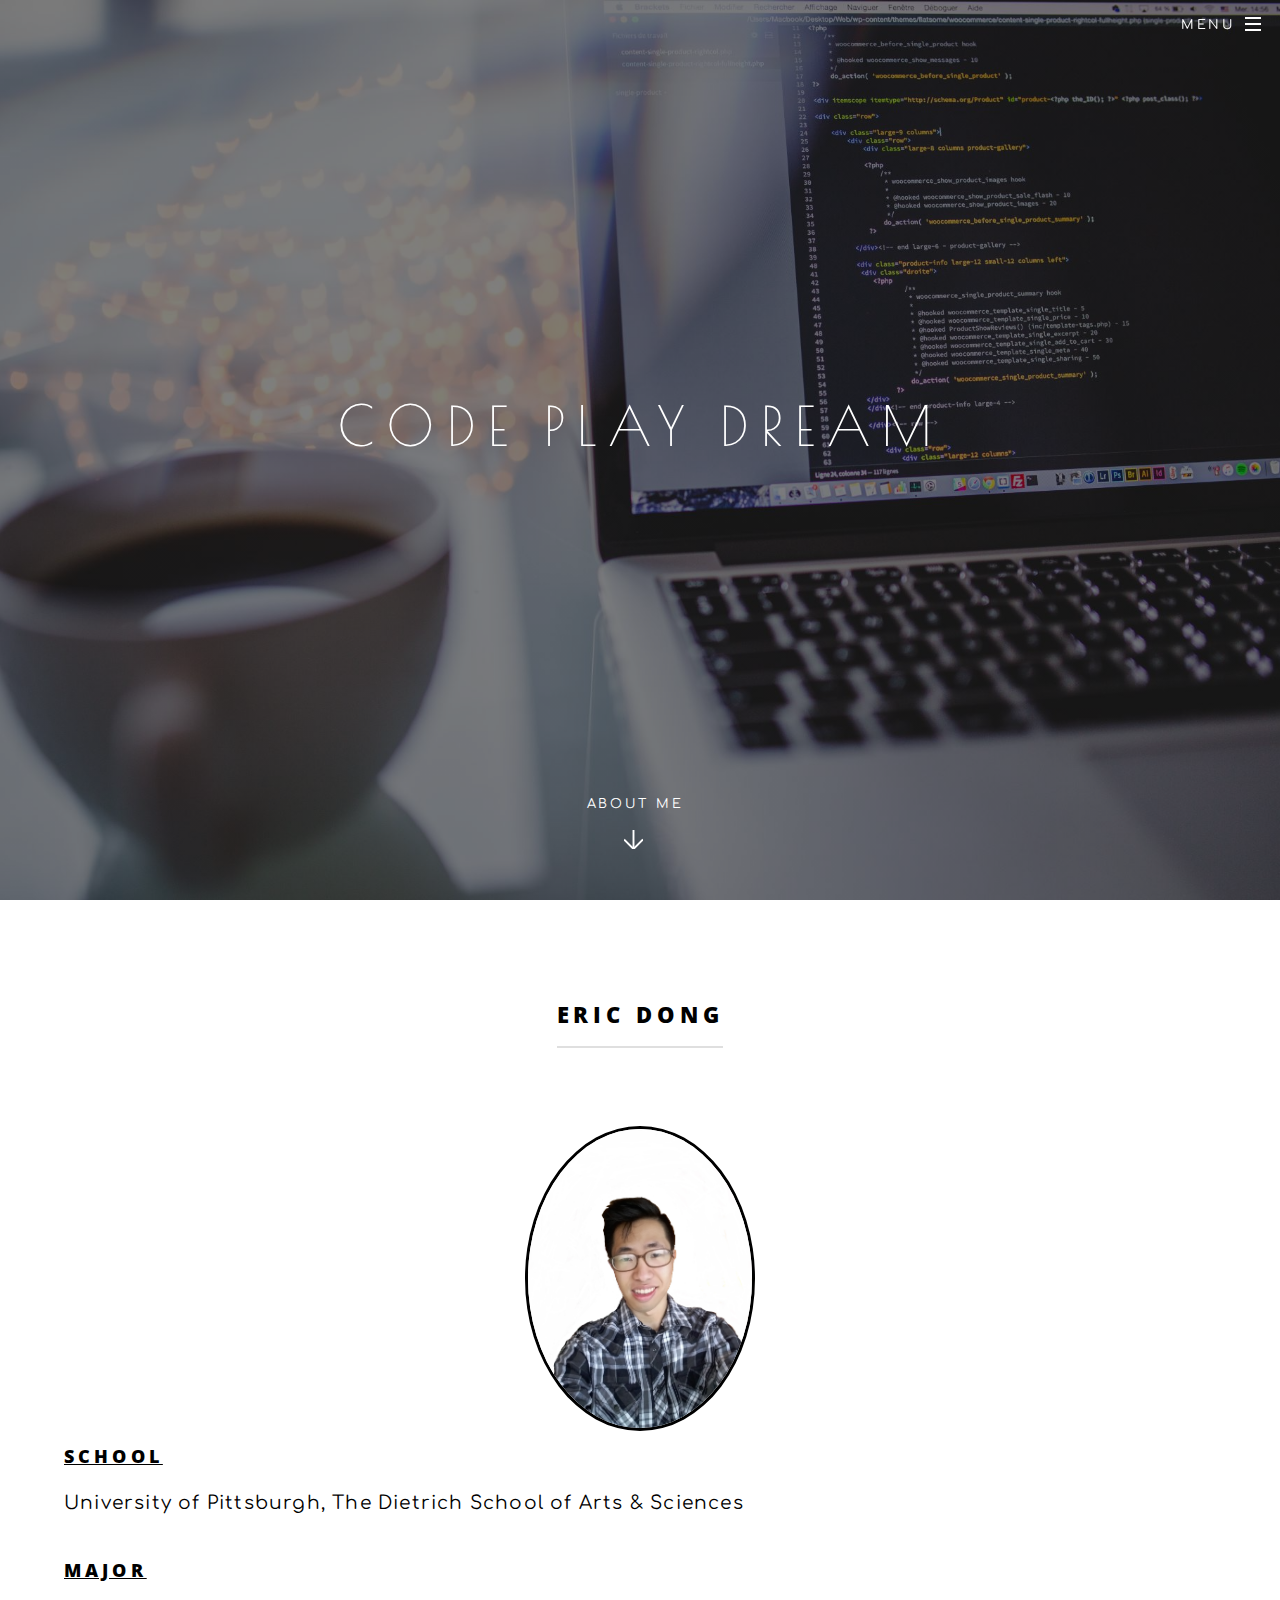
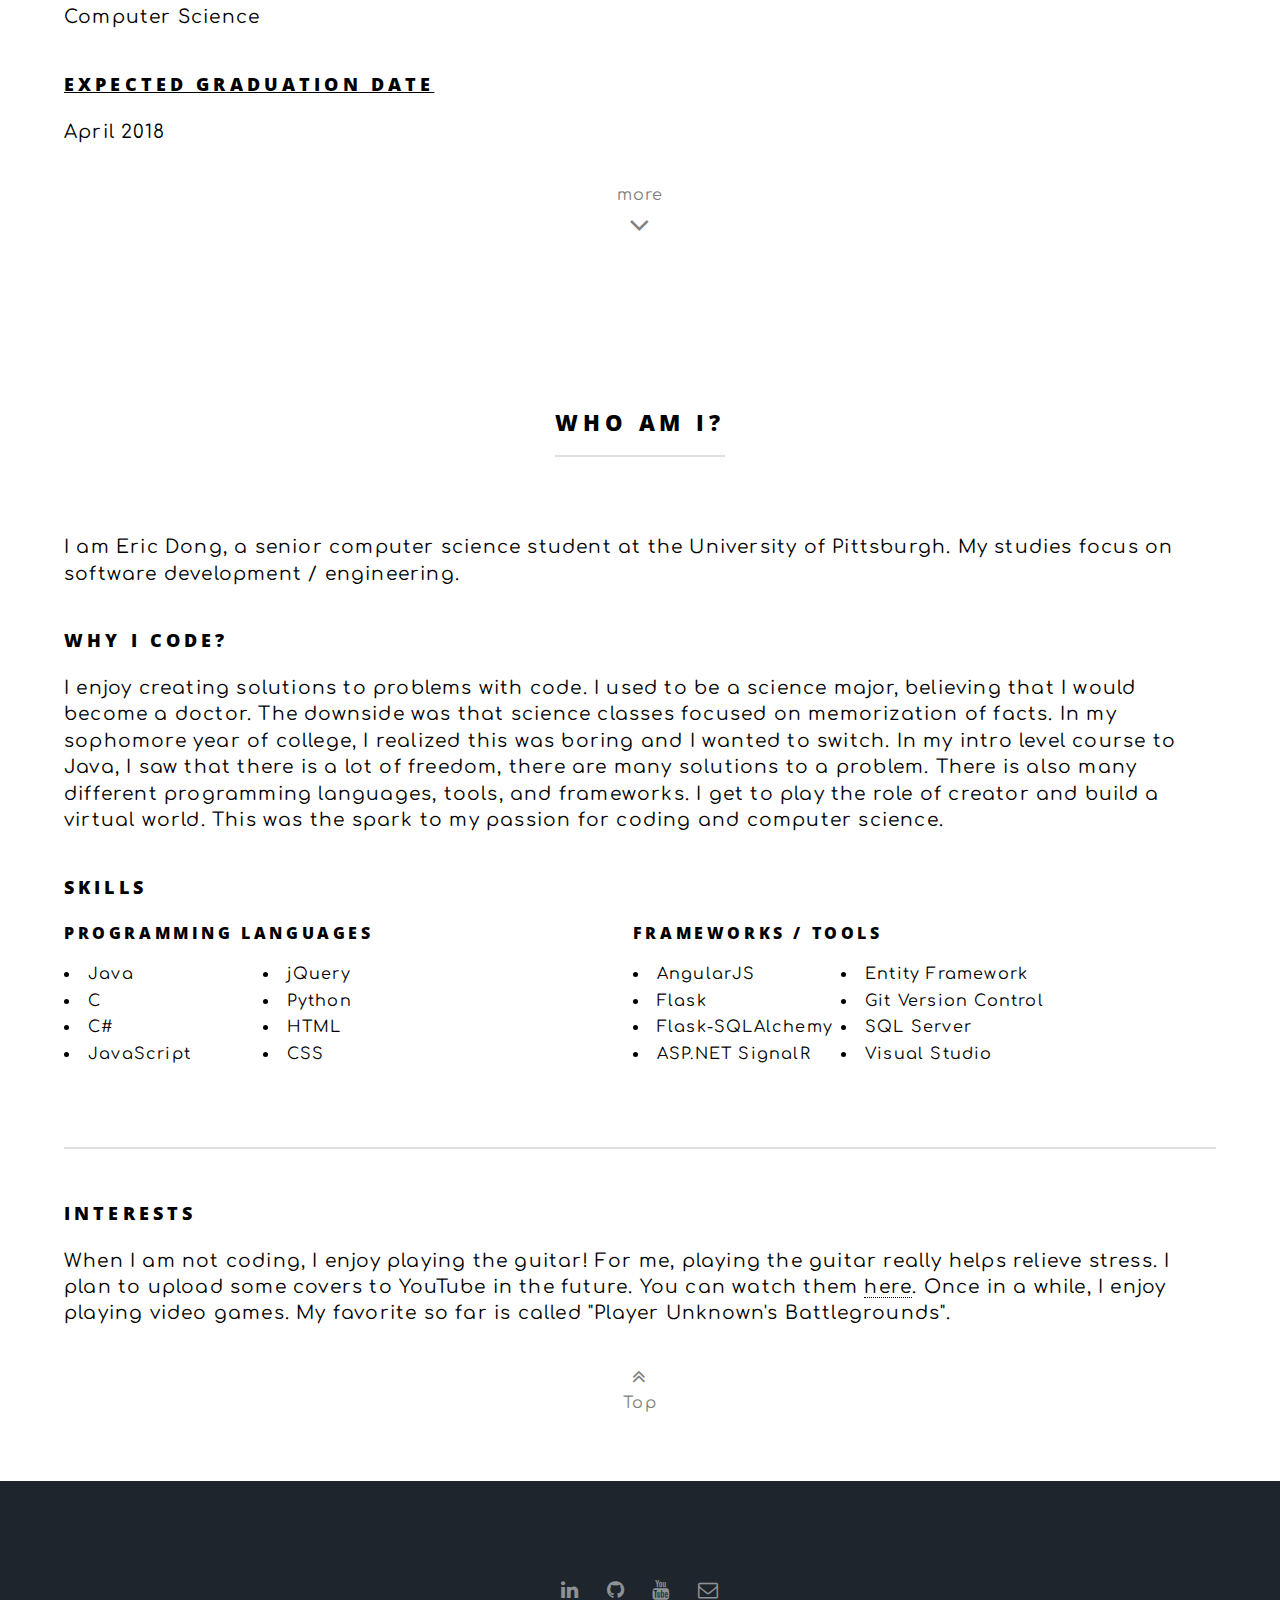
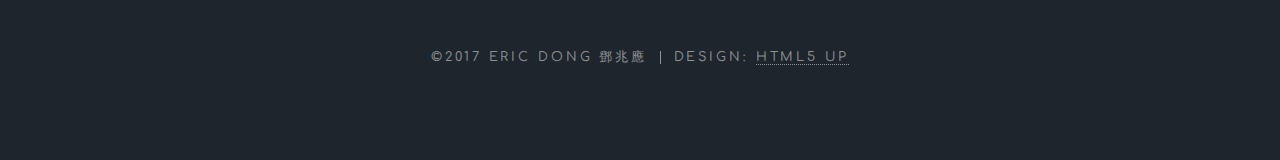
==== index.html @ 24726874 "added custom domain, added somem ore detail in projects/homepage" ====
﻿<!DOCTYPE HTML>
<!--
	Spectral by HTML5 UP
	html5up.net | @ajlkn
	Free for personal and commercial use under the CCA 3.0 license (html5up.net/license)
-->
<html>
	<head>
		<title>ERIC DONG | Website</title>
		<meta charset="utf-8" />
		<meta name="viewport" content="width=device-width, initial-scale=1" />
		<!--[if lte IE 8]><script src="assets/js/ie/html5shiv.js"></script><![endif]-->
		<link rel="stylesheet" href="assets/css/main.css" />
		<link href="https://fonts.googleapis.com/css?family=Montserrat" rel="stylesheet">
		<link href="https://fonts.googleapis.com/css?family=Poiret+One" rel="stylesheet">
		<link href="https://fonts.googleapis.com/css?family=Comfortaa" rel="stylesheet">
		<!--[if lte IE 8]><link rel="stylesheet" href="assets/css/ie8.css" /><![endif]-->
		<!--[if lte IE 9]><link rel="stylesheet" href="assets/css/ie9.css" /><![endif]-->
	</head>
	<body class="landing">

		<!-- Page Wrapper -->
			<div id="page-wrapper">

				<!-- Header -->
				  <!-- removed id="header" from header tag -->

					<header id="header" class="alt">
						<h1><a href="index.html">Code  Play  Dream</a></h1>
						<nav id="nav">

							<ul>
								<li class="special">
									<a href="#menu" class="menuToggle"><span>Menu</span></a>
									<div id="menu">
										<h2>Menu</h2>
										<ul>
											<li><a class="menu-nav" href="index.html">Home</a></li>
											<li><a href="experience.html">Experiences</a></li>
                      <li><a href="projects.html">Projects</a></li>
                      <li><a href="lifecs.html">Undergrad CS Life</a></li>
                      <li><a href="guitar.html">Guitar</a></li>
										</ul>
									</div>
								</li>
							</ul>
						</nav>
					</header>

				<!-- Banner -->

					<section id="banner" class="snow">

						<div class="inner">
							<!--<h2 id="title_web">Eric Dong</h2> -->
							<h2 id="tagline">Code  Play  Dream</h2>
							<!--<ul class="actions">
								<li><a href="#" class="button special">Activate</a></li>
							</ul> -->
						</div>

						<a href="#summary" class="more scrolly">About Me</a>
					</section>

					<section class="wrapper style1 special">
						<div class="inner">

							<header id="summary" class="major">
								<h2>Eric Dong</h2>
							</header>
							<img id="me" src="images/me.jpg"/>
							<div class="content">
								<h3><u>School</u></h3>
								<p>University of Pittsburgh, The Dietrich School of Arts & Sciences
								<h3><u>Major</u></h3>
									<p>Computer Science</p>
								<h3><u>Expected Graduation Date</u></h3>
								  <p>April 2018</p>
							</div>
							<!--<ul class="icons major">
								<li><span class="icon fa-diamond major style1"><span class="label">Lorem</span></span></li>
								<li><span class="icon fa-heart-o major style2"><span class="label">Ipsum</span></span></li>
								<li><span class="icon fa-code major style3"><span class="label">Dolor</span></span></li>
							</ul>-->
						</div>
							<a href="#main" class="more-info more scrolly">
								more
								<br/>
								<i class="icon fa fa-angle-down fa-2x"></i>
							</a>
					</section>
				<!-- One -->
					<section class="wrapper style1 special">
						<div class="inner">
							<header id="main" class="major">
								<h2>Who am I?</h2>
							</header>
							<div class="content">


								<p>
									I am Eric Dong, a senior computer science student at the University of Pittsburgh. My studies focus on software development / engineering.
								</p>
								<h3>Why I Code?</h3>
								<p>
									I enjoy creating solutions to problems with code. I used to be a science major, believing that I would become a doctor.
									The downside was that science classes focused on memorization of facts. In my sophomore year of college, I realized this was boring
									and I wanted to switch. In my intro level course to Java, I saw that there is a lot of freedom, there are many solutions to a problem.
									There is also many different programming languages, tools, and frameworks.
									I get to play the role of creator and build a virtual world. This was the spark to my passion for coding and computer science.
								</p>
								<h3>Skills</h3>
								<!--<p>Java, C, C#, JavaScript jQuery, AngularJS, Python, Flask, SQLAlchemy, HTML, CSS, ASP.NET SignalR, Git</p> -->
								<div class="row">
								<div class="list">
									<h4>Programming Languages</h4>
									<ul>
										<div class="row">
											<div class="list">
												<li>Java</li>
												<li>C</li>
												<li>C#</li>
												<li>JavaScript</li>
											</div>
											<div>
												<li>jQuery</li>
												<li>Python</li>
												<li>HTML</li>
												<li>CSS</li>
											</div>
										</div>
									</ul>
								</div>
								<div>
									<h4>Frameworks / Tools</h4>
									<ul>
										<div class="row">
											<div>
												<li>AngularJS</li>
												<li>Flask</li>
												<li>Flask-SQLAlchemy</li>
												<li>ASP.NET SignalR</li>
											</div>
											<div>
												<li>Entity Framework</li>
												<li>Git Version Control</li>
												<li>SQL Server</li>
												<li>Visual Studio</li>
											</div>
									</div>
									</ul>
								</div>
							</div>
								<hr/>
								<h3>Interests</h3>
								<p>
									When I am not coding, I enjoy playing the guitar! For me, playing the guitar really helps relieve stress.
									I plan to upload some covers to YouTube in the future. You can watch them <a href="https://www.youtube.com/channel/UCM5sudbcHjD6n9ZbFv7H2qw" target="_blank">here</a>.
									Once in a while, I enjoy playing video games. My favorite so far is called "Player Unknown's Battlegrounds".
								</p>
						</div>
							<!--<ul class="icons major">
								<li><span class="icon fa-diamond major style1"><span class="label">Lorem</span></span></li>
								<li><span class="icon fa-heart-o major style2"><span class="label">Ipsum</span></span></li>
								<li><span class="icon fa-code major style3"><span class="label">Dolor</span></span></li>
							</ul>-->
						</div>
						<a href="#banner" class="more-info more scrolly">
						<i class="fa fa-angle-double-up fa-lg"></i></br>
						Top
						</a>

					</section>

				<!-- Two -->
					<!-- <section id="two" class="wrapper alt style2">
						<section class="spotlight">
							<div class="image"><img src="images/pic01.jpg" alt="" /></div><div class="content">
								<h2>Magna primis lobortis<br />
								sed ullamcorper</h2>
								<p>Aliquam ut ex ut augue consectetur interdum. Donec hendrerit imperdiet. Mauris eleifend fringilla nullam aenean mi ligula.</p>
							</div>
						</section>
						<section class="spotlight">
							<div class="image"><img src="images/pic02.jpg" alt="" /></div><div class="content">
								<h2>Tortor dolore feugiat<br />
								elementum magna</h2>
								<p>Aliquam ut ex ut augue consectetur interdum. Donec hendrerit imperdiet. Mauris eleifend fringilla nullam aenean mi ligula.</p>
							</div>
						</section>
						<section class="spotlight">
							<div class="image"><img src="images/pic03.jpg" alt="" /></div><div class="content">
								<h2>Augue eleifend aliquet<br />
								sed condimentum</h2>
								<p>Aliquam ut ex ut augue consectetur interdum. Donec hendrerit imperdiet. Mauris eleifend fringilla nullam aenean mi ligula.</p>
							</div>
						</section>
					</section>

				<!-- Three -->
					<!--<section id="three" class="wrapper style3 special">
						<div class="inner">
							<header class="major">
								<h2>Accumsan mus tortor nunc aliquet</h2>
								<p>Aliquam ut ex ut augue consectetur interdum. Donec amet imperdiet eleifend<br />
								fringilla tincidunt. Nullam dui leo Aenean mi ligula, rhoncus ullamcorper.</p>
							</header>
							<ul class="features">
								<li class="icon fa-paper-plane-o">
									<h3>Arcu accumsan</h3>
									<p>Augue consectetur sed interdum imperdiet et ipsum. Mauris lorem tincidunt nullam amet leo Aenean ligula consequat consequat.</p>
								</li>
								<li class="icon fa-laptop">
									<h3>Ac Augue Eget</h3>
									<p>Augue consectetur sed interdum imperdiet et ipsum. Mauris lorem tincidunt nullam amet leo Aenean ligula consequat consequat.</p>
								</li>
								<li class="icon fa-code">
									<h3>Mus Scelerisque</h3>
									<p>Augue consectetur sed interdum imperdiet et ipsum. Mauris lorem tincidunt nullam amet leo Aenean ligula consequat consequat.</p>
								</li>
								<li class="icon fa-headphones">
									<h3>Mauris Imperdiet</h3>
									<p>Augue consectetur sed interdum imperdiet et ipsum. Mauris lorem tincidunt nullam amet leo Aenean ligula consequat consequat.</p>
								</li>
								<li class="icon fa-heart-o">
									<h3>Aenean Primis</h3>
									<p>Augue consectetur sed interdum imperdiet et ipsum. Mauris lorem tincidunt nullam amet leo Aenean ligula consequat consequat.</p>
								</li>
								<li class="icon fa-flag-o">
									<h3>Tortor Ut</h3>
									<p>Augue consectetur sed interdum imperdiet et ipsum. Mauris lorem tincidunt nullam amet leo Aenean ligula consequat consequat.</p>
								</li>
							</ul>
						</div>
					</section> -->

				<!-- CTA -->
					<!--<section id="cta" class="wrapper style4">
						<div class="inner">
							<header>
								<h2>Arcue ut vel commodo</h2>
								<p>Aliquam ut ex ut augue consectetur interdum endrerit imperdiet amet eleifend fringilla.</p>
							</header>
							<ul class="actions vertical">
								<li><a href="#" class="button fit special">Activate</a></li>
								<li><a href="#" class="button fit">Learn More</a></li>
							</ul>
						</div>
					</section>-->

				<!-- Footer -->
					<footer id="footer">
						<ul class="icons">
							<li><a href="https://www.linkedin.com/in/eric-dong/" class="icon fa-linkedin" target="_blank"><span class="label">LinkedIn</span></a></li>
							<li><a href="https://github.com/e-dong" class="icon fa-github" target="_blank"><span class="label">Github</span></a></li>
							<!--<li><a href="#" class="icon fa-instagram"><span class="label">Instagram</span></a></li> -->
							<li><a href="https://www.youtube.com/channel/UCM5sudbcHjD6n9ZbFv7H2qw" class="icon fa-youtube" target="_blank"><span class="label">YouTube</span></a></li>
							<li><a href="mailto:esd15@pitt.edu" class="icon fa-envelope-o" target="_top"><span class="label">Email</span></a></li>
						</ul>
						<ul class="copyright">
							<li>&copy;2017 Eric Dong 鄧兆應</li><li>Design: <a href="http://html5up.net">HTML5 UP</a></li>
						</ul>
					</footer>

			</div>

		<!-- Scripts -->
			<script src="assets/js/jquery.min.js"></script>
			<script src="assets/js/jquery.scrollex.min.js"></script>
			<script src="assets/js/jquery.scrolly.min.js"></script>
			<script src="assets/js/skel.min.js"></script>
			<script src="assets/js/util.js"></script>
			<!--[if lte IE 8]><script src="assets/js/ie/respond.min.js"></script><![endif]-->
			<script src="assets/js/main.js"></script>

	</body>
</html>
---- assets/css/main.css ----
@import url(font-awesome.min.css);
@import url("https://fonts.googleapis.com/css?family=Open+Sans:400,400italic,600,600italic,800,800italic");

/*
	Spectral by HTML5 UP
	html5up.net | @ajlkn
	Free for personal and commercial use under the CCA 3.0 license (html5up.net/license)
*/
@media (min-width: 1000px ) {
	.snow{
   	background-image:
            	url('https://dl6rt3mwcjzxg.cloudfront.net/assets/snow/snow-medium-0b8a5e0732315b68e1f54185be7a1ad9.png'),
            	url('https://dl6rt3mwcjzxg.cloudfront.net/assets/snow/snow-small-1ecd03b1fce08c24e064ff8c0a72c519.png'),
            	url('https://dl6rt3mwcjzxg.cloudfront.net/assets/snow/snow-small-1ecd03b1fce08c24e064ff8c0a72c519.png') !important;
   			width: 100%;
   	z-index:1;
   	animation: snow 20s linear infinite !important;
	}
	@keyframes snow {
    	from {background-position: 0px 0px, 0px 0px, 0px 0px;}
    	to {background-position: 500px 1000px, 200px 400px, -100px 300px;}
	}
}
.logo {
	text-align: center;
	margin: 2% 0 2% 0;
}
.list {
	margin-right: 20% !important;
}
.nav_scroll {
	margin-top: 1%;
	text-align:center;
}
#home {
	padding-right: 5% !important;
	margin-right: 5% !important;
}
#me {
	width: 20%;
	border-width: 3px;
	border-radius: 50%;
	border-style: solid;

}
/* Reset */

	html, body, div, span, applet, object, iframe, h1, h2, h3, h4, h5, h6, p, blockquote, pre, a, abbr, acronym, address, big, cite, code, del, dfn, em, img, ins, kbd, q, s, samp, small, strike, strong, sub, sup, tt, var, b, u, i, center, dl, dt, dd, ol, ul, li, fieldset, form, label, legend, table, caption, tbody, tfoot, thead, tr, th, td, article, aside, canvas, details, embed, figure, figcaption, footer, header, hgroup, menu, nav, output, ruby, section, summary, time, mark, audio, video {
		margin: 0;
		padding: 0;
		border: 0;
		font-size: 100%;
		font: inherit;
		vertical-align: baseline;
	}

	article, aside, details, figcaption, figure, footer, header, hgroup, menu, nav, section {
		display: block;
	}

	body {
		line-height: 1;
	}

	ol, ul {
		list-style: none;
	}

	blockquote, q {
		quotes: none;
	}

	blockquote:before, blockquote:after, q:before, q:after {
		content: '';
		content: none;
	}

	table {
		border-collapse: collapse;
		border-spacing: 0;
	}

	body {
		-webkit-text-size-adjust: none;
	}

	.content p, h3, h4, li {

		text-align: left;
	}

	.more-info {
		color:grey;
		border-style: none;

	}
	.more-info:hover{
		color: black;
	}


/* Box Model */

	*, *:before, *:after {
		-moz-box-sizing: border-box;
		-webkit-box-sizing: border-box;
		box-sizing: border-box;
	}

/* Grid */

	.row {
		border-bottom: solid 1px transparent;
		-moz-box-sizing: border-box;
		-webkit-box-sizing: border-box;
		box-sizing: border-box;
	}

	.row > * {
		float: left;
		-moz-box-sizing: border-box;
		-webkit-box-sizing: border-box;
		box-sizing: border-box;
	}

	.row:after, .row:before {
		content: '';
		display: block;
		clear: both;
		height: 0;
	}

	.row.uniform > * > :first-child {
		margin-top: 0;
	}

	.row.uniform > * > :last-child {
		margin-bottom: 0;
	}

	.row.\30 \25 > * {
		padding: 0 0 0 0em;
	}

	.row.\30 \25 {
		margin: 0 0 -1px 0em;
	}

	.row.uniform.\30 \25 > * {
		padding: 0em 0 0 0em;
	}

	.row.uniform.\30 \25 {
		margin: 0em 0 -1px 0em;
	}

	.row > * {
		padding: 0 0 0 1.5em;
	}

	.row {
		margin: 0 0 -1px -1.5em;
	}

	.row.uniform > * {
		padding: 1.5em 0 0 1.5em;
	}

	.row.uniform {
		margin: -1.5em 0 -1px -1.5em;
	}

	.row.\32 00\25 > * {
		padding: 0 0 0 3em;
	}

	.row.\32 00\25 {
		margin: 0 0 -1px -3em;
	}

	.row.uniform.\32 00\25 > * {
		padding: 3em 0 0 3em;
	}

	.row.uniform.\32 00\25 {
		margin: -3em 0 -1px -3em;
	}

	.row.\31 50\25 > * {
		padding: 0 0 0 2.25em;
	}

	.row.\31 50\25 {
		margin: 0 0 -1px -2.25em;
	}

	.row.uniform.\31 50\25 > * {
		padding: 2.25em 0 0 2.25em;
	}

	.row.uniform.\31 50\25 {
		margin: -2.25em 0 -1px -2.25em;
	}

	.row.\35 0\25 > * {
		padding: 0 0 0 0.75em;
	}

	.row.\35 0\25 {
		margin: 0 0 -1px -0.75em;
	}

	.row.uniform.\35 0\25 > * {
		padding: 0.75em 0 0 0.75em;
	}

	.row.uniform.\35 0\25 {
		margin: -0.75em 0 -1px -0.75em;
	}

	.row.\32 5\25 > * {
		padding: 0 0 0 0.375em;
	}

	.row.\32 5\25 {
		margin: 0 0 -1px -0.375em;
	}

	.row.uniform.\32 5\25 > * {
		padding: 0.375em 0 0 0.375em;
	}

	.row.uniform.\32 5\25 {
		margin: -0.375em 0 -1px -0.375em;
	}

	.\31 2u, .\31 2u\24 {
		width: 100%;
		clear: none;
		margin-left: 0;
	}

	.\31 1u, .\31 1u\24 {
		width: 91.6666666667%;
		clear: none;
		margin-left: 0;
	}

	.\31 0u, .\31 0u\24 {
		width: 83.3333333333%;
		clear: none;
		margin-left: 0;
	}

	.\39 u, .\39 u\24 {
		width: 75%;
		clear: none;
		margin-left: 0;
	}

	.\38 u, .\38 u\24 {
		width: 66.6666666667%;
		clear: none;
		margin-left: 0;
	}

	.\37 u, .\37 u\24 {
		width: 58.3333333333%;
		clear: none;
		margin-left: 0;
	}

	.\36 u, .\36 u\24 {
		width: 50%;
		clear: none;
		margin-left: 0;
	}

	.\35 u, .\35 u\24 {
		width: 41.6666666667%;
		clear: none;
		margin-left: 0;
	}

	.\34 u, .\34 u\24 {
		width: 33.3333333333%;
		clear: none;
		margin-left: 0;
	}

	.\33 u, .\33 u\24 {
		width: 25%;
		clear: none;
		margin-left: 0;
	}

	.\32 u, .\32 u\24 {
		width: 16.6666666667%;
		clear: none;
		margin-left: 0;
	}

	.\31 u, .\31 u\24 {
		width: 8.3333333333%;
		clear: none;
		margin-left: 0;
	}

	.\31 2u\24 + *,
	.\31 1u\24 + *,
	.\31 0u\24 + *,
	.\39 u\24 + *,
	.\38 u\24 + *,
	.\37 u\24 + *,
	.\36 u\24 + *,
	.\35 u\24 + *,
	.\34 u\24 + *,
	.\33 u\24 + *,
	.\32 u\24 + *,
	.\31 u\24 + * {
		clear: left;
	}

	.\-11u {
		margin-left: 91.66667%;
	}

	.\-10u {
		margin-left: 83.33333%;
	}

	.\-9u {
		margin-left: 75%;
	}

	.\-8u {
		margin-left: 66.66667%;
	}

	.\-7u {
		margin-left: 58.33333%;
	}

	.\-6u {
		margin-left: 50%;
	}

	.\-5u {
		margin-left: 41.66667%;
	}

	.\-4u {
		margin-left: 33.33333%;
	}

	.\-3u {
		margin-left: 25%;
	}

	.\-2u {
		margin-left: 16.66667%;
	}

	.\-1u {
		margin-left: 8.33333%;
	}

	@media screen and (max-width: 1680px) {

		.row > * {
			padding: 0 0 0 1.5em;
		}

		.row {
			margin: 0 0 -1px -1.5em;
		}

		.row.uniform > * {
			padding: 1.5em 0 0 1.5em;
		}

		.row.uniform {
			margin: -1.5em 0 -1px -1.5em;
		}

		.row.\32 00\25 > * {
			padding: 0 0 0 3em;
		}

		.row.\32 00\25 {
			margin: 0 0 -1px -3em;
		}

		.row.uniform.\32 00\25 > * {
			padding: 3em 0 0 3em;
		}

		.row.uniform.\32 00\25 {
			margin: -3em 0 -1px -3em;
		}

		.row.\31 50\25 > * {
			padding: 0 0 0 2.25em;
		}

		.row.\31 50\25 {
			margin: 0 0 -1px -2.25em;
		}

		.row.uniform.\31 50\25 > * {
			padding: 2.25em 0 0 2.25em;
		}

		.row.uniform.\31 50\25 {
			margin: -2.25em 0 -1px -2.25em;
		}

		.row.\35 0\25 > * {
			padding: 0 0 0 0.75em;
		}

		.row.\35 0\25 {
			margin: 0 0 -1px -0.75em;
		}

		.row.uniform.\35 0\25 > * {
			padding: 0.75em 0 0 0.75em;
		}

		.row.uniform.\35 0\25 {
			margin: -0.75em 0 -1px -0.75em;
		}

		.row.\32 5\25 > * {
			padding: 0 0 0 0.375em;
		}

		.row.\32 5\25 {
			margin: 0 0 -1px -0.375em;
		}

		.row.uniform.\32 5\25 > * {
			padding: 0.375em 0 0 0.375em;
		}

		.row.uniform.\32 5\25 {
			margin: -0.375em 0 -1px -0.375em;
		}

		.\31 2u\28xlarge\29, .\31 2u\24\28xlarge\29 {
			width: 100%;
			clear: none;
			margin-left: 0;
		}

		.\31 1u\28xlarge\29, .\31 1u\24\28xlarge\29 {
			width: 91.6666666667%;
			clear: none;
			margin-left: 0;
		}

		.\31 0u\28xlarge\29, .\31 0u\24\28xlarge\29 {
			width: 83.3333333333%;
			clear: none;
			margin-left: 0;
		}

		.\39 u\28xlarge\29, .\39 u\24\28xlarge\29 {
			width: 75%;
			clear: none;
			margin-left: 0;
		}

		.\38 u\28xlarge\29, .\38 u\24\28xlarge\29 {
			width: 66.6666666667%;
			clear: none;
			margin-left: 0;
		}

		.\37 u\28xlarge\29, .\37 u\24\28xlarge\29 {
			width: 58.3333333333%;
			clear: none;
			margin-left: 0;
		}

		.\36 u\28xlarge\29, .\36 u\24\28xlarge\29 {
			width: 50%;
			clear: none;
			margin-left: 0;
		}

		.\35 u\28xlarge\29, .\35 u\24\28xlarge\29 {
			width: 41.6666666667%;
			clear: none;
			margin-left: 0;
		}

		.\34 u\28xlarge\29, .\34 u\24\28xlarge\29 {
			width: 33.3333333333%;
			clear: none;
			margin-left: 0;
		}

		.\33 u\28xlarge\29, .\33 u\24\28xlarge\29 {
			width: 25%;
			clear: none;
			margin-left: 0;
		}

		.\32 u\28xlarge\29, .\32 u\24\28xlarge\29 {
			width: 16.6666666667%;
			clear: none;
			margin-left: 0;
		}

		.\31 u\28xlarge\29, .\31 u\24\28xlarge\29 {
			width: 8.3333333333%;
			clear: none;
			margin-left: 0;
		}

		.\31 2u\24\28xlarge\29 + *,
		.\31 1u\24\28xlarge\29 + *,
		.\31 0u\24\28xlarge\29 + *,
		.\39 u\24\28xlarge\29 + *,
		.\38 u\24\28xlarge\29 + *,
		.\37 u\24\28xlarge\29 + *,
		.\36 u\24\28xlarge\29 + *,
		.\35 u\24\28xlarge\29 + *,
		.\34 u\24\28xlarge\29 + *,
		.\33 u\24\28xlarge\29 + *,
		.\32 u\24\28xlarge\29 + *,
		.\31 u\24\28xlarge\29 + * {
			clear: left;
		}

		.\-11u\28xlarge\29 {
			margin-left: 91.66667%;
		}

		.\-10u\28xlarge\29 {
			margin-left: 83.33333%;
		}

		.\-9u\28xlarge\29 {
			margin-left: 75%;
		}

		.\-8u\28xlarge\29 {
			margin-left: 66.66667%;
		}

		.\-7u\28xlarge\29 {
			margin-left: 58.33333%;
		}

		.\-6u\28xlarge\29 {
			margin-left: 50%;
		}

		.\-5u\28xlarge\29 {
			margin-left: 41.66667%;
		}

		.\-4u\28xlarge\29 {
			margin-left: 33.33333%;
		}

		.\-3u\28xlarge\29 {
			margin-left: 25%;
		}

		.\-2u\28xlarge\29 {
			margin-left: 16.66667%;
		}

		.\-1u\28xlarge\29 {
			margin-left: 8.33333%;
		}

	}

	@media screen and (max-width: 1280px) {

		.row > * {
			padding: 0 0 0 1.5em;
		}

		.row {
			margin: 0 0 -1px -1.5em;
		}

		.row.uniform > * {
			padding: 1.5em 0 0 1.5em;
		}

		.row.uniform {
			margin: -1.5em 0 -1px -1.5em;
		}

		.row.\32 00\25 > * {
			padding: 0 0 0 3em;
		}

		.row.\32 00\25 {
			margin: 0 0 -1px -3em;
		}

		.row.uniform.\32 00\25 > * {
			padding: 3em 0 0 3em;
		}

		.row.uniform.\32 00\25 {
			margin: -3em 0 -1px -3em;
		}

		.row.\31 50\25 > * {
			padding: 0 0 0 2.25em;
		}

		.row.\31 50\25 {
			margin: 0 0 -1px -2.25em;
		}

		.row.uniform.\31 50\25 > * {
			padding: 2.25em 0 0 2.25em;
		}

		.row.uniform.\31 50\25 {
			margin: -2.25em 0 -1px -2.25em;
		}

		.row.\35 0\25 > * {
			padding: 0 0 0 0.75em;
		}

		.row.\35 0\25 {
			margin: 0 0 -1px -0.75em;
		}

		.row.uniform.\35 0\25 > * {
			padding: 0.75em 0 0 0.75em;
		}

		.row.uniform.\35 0\25 {
			margin: -0.75em 0 -1px -0.75em;
		}

		.row.\32 5\25 > * {
			padding: 0 0 0 0.375em;
		}

		.row.\32 5\25 {
			margin: 0 0 -1px -0.375em;
		}

		.row.uniform.\32 5\25 > * {
			padding: 0.375em 0 0 0.375em;
		}

		.row.uniform.\32 5\25 {
			margin: -0.375em 0 -1px -0.375em;
		}

		.\31 2u\28large\29, .\31 2u\24\28large\29 {
			width: 100%;
			clear: none;
			margin-left: 0;
		}

		.\31 1u\28large\29, .\31 1u\24\28large\29 {
			width: 91.6666666667%;
			clear: none;
			margin-left: 0;
		}

		.\31 0u\28large\29, .\31 0u\24\28large\29 {
			width: 83.3333333333%;
			clear: none;
			margin-left: 0;
		}

		.\39 u\28large\29, .\39 u\24\28large\29 {
			width: 75%;
			clear: none;
			margin-left: 0;
		}

		.\38 u\28large\29, .\38 u\24\28large\29 {
			width: 66.6666666667%;
			clear: none;
			margin-left: 0;
		}

		.\37 u\28large\29, .\37 u\24\28large\29 {
			width: 58.3333333333%;
			clear: none;
			margin-left: 0;
		}

		.\36 u\28large\29, .\36 u\24\28large\29 {
			width: 50%;
			clear: none;
			margin-left: 0;
		}

		.\35 u\28large\29, .\35 u\24\28large\29 {
			width: 41.6666666667%;
			clear: none;
			margin-left: 0;
		}

		.\34 u\28large\29, .\34 u\24\28large\29 {
			width: 33.3333333333%;
			clear: none;
			margin-left: 0;
		}

		.\33 u\28large\29, .\33 u\24\28large\29 {
			width: 25%;
			clear: none;
			margin-left: 0;
		}

		.\32 u\28large\29, .\32 u\24\28large\29 {
			width: 16.6666666667%;
			clear: none;
			margin-left: 0;
		}

		.\31 u\28large\29, .\31 u\24\28large\29 {
			width: 8.3333333333%;
			clear: none;
			margin-left: 0;
		}

		.\31 2u\24\28large\29 + *,
		.\31 1u\24\28large\29 + *,
		.\31 0u\24\28large\29 + *,
		.\39 u\24\28large\29 + *,
		.\38 u\24\28large\29 + *,
		.\37 u\24\28large\29 + *,
		.\36 u\24\28large\29 + *,
		.\35 u\24\28large\29 + *,
		.\34 u\24\28large\29 + *,
		.\33 u\24\28large\29 + *,
		.\32 u\24\28large\29 + *,
		.\31 u\24\28large\29 + * {
			clear: left;
		}

		.\-11u\28large\29 {
			margin-left: 91.66667%;
		}

		.\-10u\28large\29 {
			margin-left: 83.33333%;
		}

		.\-9u\28large\29 {
			margin-left: 75%;
		}

		.\-8u\28large\29 {
			margin-left: 66.66667%;
		}

		.\-7u\28large\29 {
			margin-left: 58.33333%;
		}

		.\-6u\28large\29 {
			margin-left: 50%;
		}

		.\-5u\28large\29 {
			margin-left: 41.66667%;
		}

		.\-4u\28large\29 {
			margin-left: 33.33333%;
		}

		.\-3u\28large\29 {
			margin-left: 25%;
		}

		.\-2u\28large\29 {
			margin-left: 16.66667%;
		}

		.\-1u\28large\29 {
			margin-left: 8.33333%;
		}

	}

	@media screen and (max-width: 980px) {

		.row > * {
			padding: 0 0 0 1.5em;
		}

		.row {
			margin: 0 0 -1px -1.5em;
		}

		.row.uniform > * {
			padding: 1.5em 0 0 1.5em;
		}

		.row.uniform {
			margin: -1.5em 0 -1px -1.5em;
		}

		.row.\32 00\25 > * {
			padding: 0 0 0 3em;
		}

		.row.\32 00\25 {
			margin: 0 0 -1px -3em;
		}

		.row.uniform.\32 00\25 > * {
			padding: 3em 0 0 3em;
		}

		.row.uniform.\32 00\25 {
			margin: -3em 0 -1px -3em;
		}

		.row.\31 50\25 > * {
			padding: 0 0 0 2.25em;
		}

		.row.\31 50\25 {
			margin: 0 0 -1px -2.25em;
		}

		.row.uniform.\31 50\25 > * {
			padding: 2.25em 0 0 2.25em;
		}

		.row.uniform.\31 50\25 {
			margin: -2.25em 0 -1px -2.25em;
		}

		.row.\35 0\25 > * {
			padding: 0 0 0 0.75em;
		}

		.row.\35 0\25 {
			margin: 0 0 -1px -0.75em;
		}

		.row.uniform.\35 0\25 > * {
			padding: 0.75em 0 0 0.75em;
		}

		.row.uniform.\35 0\25 {
			margin: -0.75em 0 -1px -0.75em;
		}

		.row.\32 5\25 > * {
			padding: 0 0 0 0.375em;
		}

		.row.\32 5\25 {
			margin: 0 0 -1px -0.375em;
		}

		.row.uniform.\32 5\25 > * {
			padding: 0.375em 0 0 0.375em;
		}

		.row.uniform.\32 5\25 {
			margin: -0.375em 0 -1px -0.375em;
		}

		.\31 2u\28medium\29, .\31 2u\24\28medium\29 {
			width: 100%;
			clear: none;
			margin-left: 0;
		}

		.\31 1u\28medium\29, .\31 1u\24\28medium\29 {
			width: 91.6666666667%;
			clear: none;
			margin-left: 0;
		}

		.\31 0u\28medium\29, .\31 0u\24\28medium\29 {
			width: 83.3333333333%;
			clear: none;
			margin-left: 0;
		}

		.\39 u\28medium\29, .\39 u\24\28medium\29 {
			width: 75%;
			clear: none;
			margin-left: 0;
		}

		.\38 u\28medium\29, .\38 u\24\28medium\29 {
			width: 66.6666666667%;
			clear: none;
			margin-left: 0;
		}

		.\37 u\28medium\29, .\37 u\24\28medium\29 {
			width: 58.3333333333%;
			clear: none;
			margin-left: 0;
		}

		.\36 u\28medium\29, .\36 u\24\28medium\29 {
			width: 50%;
			clear: none;
			margin-left: 0;
		}

		.\35 u\28medium\29, .\35 u\24\28medium\29 {
			width: 41.6666666667%;
			clear: none;
			margin-left: 0;
		}

		.\34 u\28medium\29, .\34 u\24\28medium\29 {
			width: 33.3333333333%;
			clear: none;
			margin-left: 0;
		}

		.\33 u\28medium\29, .\33 u\24\28medium\29 {
			width: 25%;
			clear: none;
			margin-left: 0;
		}

		.\32 u\28medium\29, .\32 u\24\28medium\29 {
			width: 16.6666666667%;
			clear: none;
			margin-left: 0;
		}

		.\31 u\28medium\29, .\31 u\24\28medium\29 {
			width: 8.3333333333%;
			clear: none;
			margin-left: 0;
		}

		.\31 2u\24\28medium\29 + *,
		.\31 1u\24\28medium\29 + *,
		.\31 0u\24\28medium\29 + *,
		.\39 u\24\28medium\29 + *,
		.\38 u\24\28medium\29 + *,
		.\37 u\24\28medium\29 + *,
		.\36 u\24\28medium\29 + *,
		.\35 u\24\28medium\29 + *,
		.\34 u\24\28medium\29 + *,
		.\33 u\24\28medium\29 + *,
		.\32 u\24\28medium\29 + *,
		.\31 u\24\28medium\29 + * {
			clear: left;
		}

		.\-11u\28medium\29 {
			margin-left: 91.66667%;
		}

		.\-10u\28medium\29 {
			margin-left: 83.33333%;
		}

		.\-9u\28medium\29 {
			margin-left: 75%;
		}

		.\-8u\28medium\29 {
			margin-left: 66.66667%;
		}

		.\-7u\28medium\29 {
			margin-left: 58.33333%;
		}

		.\-6u\28medium\29 {
			margin-left: 50%;
		}

		.\-5u\28medium\29 {
			margin-left: 41.66667%;
		}

		.\-4u\28medium\29 {
			margin-left: 33.33333%;
		}

		.\-3u\28medium\29 {
			margin-left: 25%;
		}

		.\-2u\28medium\29 {
			margin-left: 16.66667%;
		}

		.\-1u\28medium\29 {
			margin-left: 8.33333%;
		}

	}

	@media screen and (max-width: 736px) {

		.row > * {
			padding: 0 0 0 1.5em;
		}

		.row {
			margin: 0 0 -1px -1.5em;
		}

		.row.uniform > * {
			padding: 1.5em 0 0 1.5em;
		}

		.row.uniform {
			margin: -1.5em 0 -1px -1.5em;
		}

		.row.\32 00\25 > * {
			padding: 0 0 0 3em;
		}

		.row.\32 00\25 {
			margin: 0 0 -1px -3em;
		}

		.row.uniform.\32 00\25 > * {
			padding: 3em 0 0 3em;
		}

		.row.uniform.\32 00\25 {
			margin: -3em 0 -1px -3em;
		}

		.row.\31 50\25 > * {
			padding: 0 0 0 2.25em;
		}

		.row.\31 50\25 {
			margin: 0 0 -1px -2.25em;
		}

		.row.uniform.\31 50\25 > * {
			padding: 2.25em 0 0 2.25em;
		}

		.row.uniform.\31 50\25 {
			margin: -2.25em 0 -1px -2.25em;
		}

		.row.\35 0\25 > * {
			padding: 0 0 0 0.75em;
		}

		.row.\35 0\25 {
			margin: 0 0 -1px -0.75em;
		}

		.row.uniform.\35 0\25 > * {
			padding: 0.75em 0 0 0.75em;
		}

		.row.uniform.\35 0\25 {
			margin: -0.75em 0 -1px -0.75em;
		}

		.row.\32 5\25 > * {
			padding: 0 0 0 0.375em;
		}

		.row.\32 5\25 {
			margin: 0 0 -1px -0.375em;
		}

		.row.uniform.\32 5\25 > * {
			padding: 0.375em 0 0 0.375em;
		}

		.row.uniform.\32 5\25 {
			margin: -0.375em 0 -1px -0.375em;
		}

		.\31 2u\28small\29, .\31 2u\24\28small\29 {
			width: 100%;
			clear: none;
			margin-left: 0;
		}

		.\31 1u\28small\29, .\31 1u\24\28small\29 {
			width: 91.6666666667%;
			clear: none;
			margin-left: 0;
		}

		.\31 0u\28small\29, .\31 0u\24\28small\29 {
			width: 83.3333333333%;
			clear: none;
			margin-left: 0;
		}

		.\39 u\28small\29, .\39 u\24\28small\29 {
			width: 75%;
			clear: none;
			margin-left: 0;
		}

		.\38 u\28small\29, .\38 u\24\28small\29 {
			width: 66.6666666667%;
			clear: none;
			margin-left: 0;
		}

		.\37 u\28small\29, .\37 u\24\28small\29 {
			width: 58.3333333333%;
			clear: none;
			margin-left: 0;
		}

		.\36 u\28small\29, .\36 u\24\28small\29 {
			width: 50%;
			clear: none;
			margin-left: 0;
		}

		.\35 u\28small\29, .\35 u\24\28small\29 {
			width: 41.6666666667%;
			clear: none;
			margin-left: 0;
		}

		.\34 u\28small\29, .\34 u\24\28small\29 {
			width: 33.3333333333%;
			clear: none;
			margin-left: 0;
		}

		.\33 u\28small\29, .\33 u\24\28small\29 {
			width: 25%;
			clear: none;
			margin-left: 0;
		}

		.\32 u\28small\29, .\32 u\24\28small\29 {
			width: 16.6666666667%;
			clear: none;
			margin-left: 0;
		}

		.\31 u\28small\29, .\31 u\24\28small\29 {
			width: 8.3333333333%;
			clear: none;
			margin-left: 0;
		}

		.\31 2u\24\28small\29 + *,
		.\31 1u\24\28small\29 + *,
		.\31 0u\24\28small\29 + *,
		.\39 u\24\28small\29 + *,
		.\38 u\24\28small\29 + *,
		.\37 u\24\28small\29 + *,
		.\36 u\24\28small\29 + *,
		.\35 u\24\28small\29 + *,
		.\34 u\24\28small\29 + *,
		.\33 u\24\28small\29 + *,
		.\32 u\24\28small\29 + *,
		.\31 u\24\28small\29 + * {
			clear: left;
		}

		.\-11u\28small\29 {
			margin-left: 91.66667%;
		}

		.\-10u\28small\29 {
			margin-left: 83.33333%;
		}

		.\-9u\28small\29 {
			margin-left: 75%;
		}

		.\-8u\28small\29 {
			margin-left: 66.66667%;
		}

		.\-7u\28small\29 {
			margin-left: 58.33333%;
		}

		.\-6u\28small\29 {
			margin-left: 50%;
		}

		.\-5u\28small\29 {
			margin-left: 41.66667%;
		}

		.\-4u\28small\29 {
			margin-left: 33.33333%;
		}

		.\-3u\28small\29 {
			margin-left: 25%;
		}

		.\-2u\28small\29 {
			margin-left: 16.66667%;
		}

		.\-1u\28small\29 {
			margin-left: 8.33333%;
		}

	}

	@media screen and (max-width: 480px) {

		.row > * {
			padding: 0 0 0 1.5em;
		}

		.row {
			margin: 0 0 -1px -1.5em;
		}

		.row.uniform > * {
			padding: 1.5em 0 0 1.5em;
		}

		.row.uniform {
			margin: -1.5em 0 -1px -1.5em;
		}

		.row.\32 00\25 > * {
			padding: 0 0 0 3em;
		}

		.row.\32 00\25 {
			margin: 0 0 -1px -3em;
		}

		.row.uniform.\32 00\25 > * {
			padding: 3em 0 0 3em;
		}

		.row.uniform.\32 00\25 {
			margin: -3em 0 -1px -3em;
		}

		.row.\31 50\25 > * {
			padding: 0 0 0 2.25em;
		}

		.row.\31 50\25 {
			margin: 0 0 -1px -2.25em;
		}

		.row.uniform.\31 50\25 > * {
			padding: 2.25em 0 0 2.25em;
		}

		.row.uniform.\31 50\25 {
			margin: -2.25em 0 -1px -2.25em;
		}

		.row.\35 0\25 > * {
			padding: 0 0 0 0.75em;
		}

		.row.\35 0\25 {
			margin: 0 0 -1px -0.75em;
		}

		.row.uniform.\35 0\25 > * {
			padding: 0.75em 0 0 0.75em;
		}

		.row.uniform.\35 0\25 {
			margin: -0.75em 0 -1px -0.75em;
		}

		.row.\32 5\25 > * {
			padding: 0 0 0 0.375em;
		}

		.row.\32 5\25 {
			margin: 0 0 -1px -0.375em;
		}

		.row.uniform.\32 5\25 > * {
			padding: 0.375em 0 0 0.375em;
		}

		.row.uniform.\32 5\25 {
			margin: -0.375em 0 -1px -0.375em;
		}

		.\31 2u\28xsmall\29, .\31 2u\24\28xsmall\29 {
			width: 100%;
			clear: none;
			margin-left: 0;
		}

		.\31 1u\28xsmall\29, .\31 1u\24\28xsmall\29 {
			width: 91.6666666667%;
			clear: none;
			margin-left: 0;
		}

		.\31 0u\28xsmall\29, .\31 0u\24\28xsmall\29 {
			width: 83.3333333333%;
			clear: none;
			margin-left: 0;
		}

		.\39 u\28xsmall\29, .\39 u\24\28xsmall\29 {
			width: 75%;
			clear: none;
			margin-left: 0;
		}

		.\38 u\28xsmall\29, .\38 u\24\28xsmall\29 {
			width: 66.6666666667%;
			clear: none;
			margin-left: 0;
		}

		.\37 u\28xsmall\29, .\37 u\24\28xsmall\29 {
			width: 58.3333333333%;
			clear: none;
			margin-left: 0;
		}

		.\36 u\28xsmall\29, .\36 u\24\28xsmall\29 {
			width: 50%;
			clear: none;
			margin-left: 0;
		}

		.\35 u\28xsmall\29, .\35 u\24\28xsmall\29 {
			width: 41.6666666667%;
			clear: none;
			margin-left: 0;
		}

		.\34 u\28xsmall\29, .\34 u\24\28xsmall\29 {
			width: 33.3333333333%;
			clear: none;
			margin-left: 0;
		}

		.\33 u\28xsmall\29, .\33 u\24\28xsmall\29 {
			width: 25%;
			clear: none;
			margin-left: 0;
		}

		.\32 u\28xsmall\29, .\32 u\24\28xsmall\29 {
			width: 16.6666666667%;
			clear: none;
			margin-left: 0;
		}

		.\31 u\28xsmall\29, .\31 u\24\28xsmall\29 {
			width: 8.3333333333%;
			clear: none;
			margin-left: 0;
		}

		.\31 2u\24\28xsmall\29 + *,
		.\31 1u\24\28xsmall\29 + *,
		.\31 0u\24\28xsmall\29 + *,
		.\39 u\24\28xsmall\29 + *,
		.\38 u\24\28xsmall\29 + *,
		.\37 u\24\28xsmall\29 + *,
		.\36 u\24\28xsmall\29 + *,
		.\35 u\24\28xsmall\29 + *,
		.\34 u\24\28xsmall\29 + *,
		.\33 u\24\28xsmall\29 + *,
		.\32 u\24\28xsmall\29 + *,
		.\31 u\24\28xsmall\29 + * {
			clear: left;
		}

		.\-11u\28xsmall\29 {
			margin-left: 91.66667%;
		}

		.\-10u\28xsmall\29 {
			margin-left: 83.33333%;
		}

		.\-9u\28xsmall\29 {
			margin-left: 75%;
		}

		.\-8u\28xsmall\29 {
			margin-left: 66.66667%;
		}

		.\-7u\28xsmall\29 {
			margin-left: 58.33333%;
		}

		.\-6u\28xsmall\29 {
			margin-left: 50%;
		}

		.\-5u\28xsmall\29 {
			margin-left: 41.66667%;
		}

		.\-4u\28xsmall\29 {
			margin-left: 33.33333%;
		}

		.\-3u\28xsmall\29 {
			margin-left: 25%;
		}

		.\-2u\28xsmall\29 {
			margin-left: 16.66667%;
		}

		.\-1u\28xsmall\29 {
			margin-left: 8.33333%;
		}

	}

/* Basic */

	@-ms-viewport {
		width: device-width;
	}

	body {
		background: #2e3842;
	}

		body.is-loading *, body.is-loading *:before, body.is-loading *:after {
			-moz-animation: none !important;
			-webkit-animation: none !important;
			-ms-animation: none !important;
			animation: none !important;
			-moz-transition: none !important;
			-webkit-transition: none !important;
			-ms-transition: none !important;
			transition: none !important;
		}

	body, input, select, textarea {
		color: #fff;
		font-family: 'Comfortaa', Helvetica, sans-serif;
		font-size: 15pt;
		font-weight: 400;
		letter-spacing: 0.075em;
		line-height: 1.65em;
	}
	h2, h3, h4 {
		font-family: 'Open Sans';
	}
	h2 {
		padding-bottom: 1% !important;
	}
	#tagline {
		font-family: 'Poiret One';
		font-size: 40pt !important;
		font-weight: 400 !important;
	}
	p {
		font-size: 14pt !important;
	}

		@media screen and (max-width: 1680px) {

			body, input, select, textarea {
				font-size: 13pt;
			}

		}

		@media screen and (max-width: 1280px) {

			body, input, select, textarea {
				font-size: 12pt;
			}

		}

		@media screen and (max-width: 736px) {

			body, input, select, textarea {
				font-size: 11pt;
				letter-spacing: 0.0375em;
			}

		}

	a {
		-moz-transition: color 0.2s ease, border-bottom-color 0.2s ease;
		-webkit-transition: color 0.2s ease, border-bottom-color 0.2s ease;
		-ms-transition: color 0.2s ease, border-bottom-color 0.2s ease;
		transition: color 0.2s ease, border-bottom-color 0.2s ease;
		border-bottom: dotted 1px;
		color: inherit;
		text-decoration: none;
	}

		a:hover {
			border-bottom-color: transparent;
		}

	strong, b {
		color: #fff;
		font-weight: 600;
	}

	em, i {
		font-style: italic;
	}

	p {
		margin: 0 0 2em 0;
	}

	h1, h2, h3, h4, h5, h6 {
		color: #fff;
		font-weight: 800;
		letter-spacing: 0.225em;
		line-height: 1em;
		margin: 0 0 1em 0;
		text-transform: uppercase;
	}

		h1 a, h2 a, h3 a, h4 a, h5 a, h6 a {
			color: inherit;
			text-decoration: none;
		}

	h2 {
		font-size: 1.35em;
		line-height: 1.75em;
	}

		@media screen and (max-width: 736px) {

			h2 {
				font-size: 1.1em;
				line-height: 1.65em;
			}

		}

	h3 {
		font-size: 1.15em;
		line-height: 1.75em;
	}

		@media screen and (max-width: 736px) {

			h3 {
				font-size: 1em;
				line-height: 1.65em;
			}

		}

	h4 {
		font-size: 1em;
		line-height: 1.5em;
	}

	h5 {
		font-size: 0.8em;
		line-height: 1.5em;
	}

	h6 {
		font-size: 0.7em;
		line-height: 1.5em;
	}

	sub {
		font-size: 0.8em;
		position: relative;
		top: 0.5em;
	}

	sup {
		font-size: 0.8em;
		position: relative;
		top: -0.5em;
	}

	hr {
		border: 0;
		border-bottom: solid 2px #fff;
		margin: 3em 0;
	}

		hr.major {
			margin: 4.5em 0;
		}

	blockquote {
		border-left: solid 4px #fff;
		font-style: italic;
		margin: 0 0 2em 0;
		padding: 0.5em 0 0.5em 2em;
	}

	code {
		background: rgba(144, 144, 144, 0.25);
		border-radius: 3px;
		font-family: "Courier New", monospace;
		font-size: 0.9em;
		letter-spacing: 0;
		margin: 0 0.25em;
		padding: 0.25em 0.65em;
	}

	pre {
		-webkit-overflow-scrolling: touch;
		font-family: "Courier New", monospace;
		font-size: 0.9em;
		margin: 0 0 2em 0;
	}

		pre code {
			display: block;
			line-height: 1.75em;
			padding: 1em 1.5em;
			overflow-x: auto;
		}

	.align-left {
		text-align: left;
	}

	.align-center {
		text-align: center;
	}

	.align-right {
		text-align: right;
	}

/* Section/Article */

	section.special, article.special {
		text-align: center;
	}

	header p {
		color: rgba(255, 255, 255, 0.5);
		position: relative;
		top: -0.25em;
	}

	header h3 + p {
		font-size: 1.1em;
	}

	header h4 + p,
	header h5 + p,
	header h6 + p {
		font-size: 0.9em;
	}

	header.major {
		margin: 0 0 3.5em 0;
	}

		header.major h2, header.major h3, header.major h4, header.major h5, header.major h6 {
			border-bottom: solid 2px #fff;
			display: inline-block;
			padding-bottom: 1em;
			position: relative;
		}

			header.major h2:after, header.major h3:after, header.major h4:after, header.major h5:after, header.major h6:after {
				content: '';
				display: block;
				height: 1px;
			}

		header.major p {
			color: #fff;
			top: 0;
		}

		@media screen and (max-width: 736px) {

			header.major {
				margin: 0 0 2em 0;
			}

		}

	@media screen and (max-width: 980px) {

		header br {
			display: none;
		}

	}

/* Form */

	form {
		margin: 0 0 2em 0;
	}

	label {
		color: #fff;
		display: block;
		font-size: 0.9em;
		font-weight: 600;
		margin: 0 0 1em 0;
	}

	input[type="text"],
	input[type="password"],
	input[type="email"],
	select,
	textarea {
		-moz-appearance: none;
		-webkit-appearance: none;
		-ms-appearance: none;
		appearance: none;
		background: rgba(144, 144, 144, 0.25);
		border-radius: 3px;
		border: none;
		color: inherit;
		display: block;
		outline: 0;
		padding: 0 1em;
		text-decoration: none;
		width: 100%;
	}

		input[type="text"]:invalid,
		input[type="password"]:invalid,
		input[type="email"]:invalid,
		select:invalid,
		textarea:invalid {
			box-shadow: none;
		}

		input[type="text"]:focus,
		input[type="password"]:focus,
		input[type="email"]:focus,
		select:focus,
		textarea:focus {
			box-shadow: 0 0 0 2px #21b2a6;
		}

	.select-wrapper {
		text-decoration: none;
		display: block;
		position: relative;
	}

		.select-wrapper:before {
			-moz-osx-font-smoothing: grayscale;
			-webkit-font-smoothing: antialiased;
			font-family: FontAwesome;
			font-style: normal;
			font-weight: normal;
			text-transform: none !important;
		}

		.select-wrapper:before {
			-moz-pointer-events: none;
			-webkit-pointer-events: none;
			-ms-pointer-events: none;
			pointer-events: none;
			color: #fff;
			content: '\f078';
			display: block;
			height: 2.75em;
			line-height: 2.75em;
			position: absolute;
			right: 0;
			text-align: center;
			top: 0;
			width: 2.75em;
		}

		.select-wrapper select::-ms-expand {
			display: none;
		}

	input[type="text"],
	input[type="password"],
	input[type="email"],
	select {
		height: 2.75em;
	}

	textarea {
		padding: 0.75em 1em;
	}

	input[type="checkbox"],
	input[type="radio"] {
		-moz-appearance: none;
		-webkit-appearance: none;
		-ms-appearance: none;
		appearance: none;
		display: block;
		float: left;
		margin-right: -2em;
		opacity: 0;
		width: 1em;
		z-index: -1;
	}

		input[type="checkbox"] + label,
		input[type="radio"] + label {
			text-decoration: none;
			color: #fff;
			cursor: pointer;
			display: inline-block;
			font-size: 1em;
			font-weight: 400;
			padding-left: 2.4em;
			padding-right: 0.75em;
			position: relative;
		}

			input[type="checkbox"] + label:before,
			input[type="radio"] + label:before {
				-moz-osx-font-smoothing: grayscale;
				-webkit-font-smoothing: antialiased;
				font-family: FontAwesome;
				font-style: normal;
				font-weight: normal;
				text-transform: none !important;
			}

			input[type="checkbox"] + label:before,
			input[type="radio"] + label:before {
				background: rgba(144, 144, 144, 0.25);
				border-radius: 3px;
				content: '';
				display: inline-block;
				height: 1.65em;
				left: 0;
				line-height: 1.58125em;
				position: absolute;
				text-align: center;
				top: 0;
				width: 1.65em;
			}

		input[type="checkbox"]:checked + label:before,
		input[type="radio"]:checked + label:before {
			background: #2e3842;
			color: #fff;
			content: '\f00c';
		}

		input[type="checkbox"]:focus + label:before,
		input[type="radio"]:focus + label:before {
			box-shadow: 0 0 0 2px #21b2a6;
		}

	input[type="checkbox"] + label:before {
		border-radius: 3px;
	}

	input[type="radio"] + label:before {
		border-radius: 100%;
	}

	::-webkit-input-placeholder {
		color: rgba(255, 255, 255, 0.5) !important;
		opacity: 1.0;
	}

	:-moz-placeholder {
		color: rgba(255, 255, 255, 0.5) !important;
		opacity: 1.0;
	}

	::-moz-placeholder {
		color: rgba(255, 255, 255, 0.5) !important;
		opacity: 1.0;
	}

	:-ms-input-placeholder {
		color: rgba(255, 255, 255, 0.5) !important;
		opacity: 1.0;
	}

	.formerize-placeholder {
		color: rgba(255, 255, 255, 0.5) !important;
		opacity: 1.0;
	}

/* Box */

	.box {
		border-radius: 3px;
		border: solid 2px #fff;
		margin-bottom: 2em;
		padding: 1.5em;
	}

		.box > :last-child,
		.box > :last-child > :last-child,
		.box > :last-child > :last-child > :last-child {
			margin-bottom: 0;
		}

		.box.alt {
			border: 0;
			border-radius: 0;
			padding: 0;
		}

/* Icon */

	.icon {
		text-decoration: none;
		border-bottom: none;
		position: relative;
	}

		.icon:before {
			-moz-osx-font-smoothing: grayscale;
			-webkit-font-smoothing: antialiased;
			font-family: FontAwesome;
			font-style: normal;
			font-weight: normal;
			text-transform: none !important;
		}

		.icon > .label {
			display: none;
		}

		.icon.major {
			-moz-transform: rotate(-45deg);
			-webkit-transform: rotate(-45deg);
			-ms-transform: rotate(-45deg);
			transform: rotate(-45deg);
			border-radius: 3px;
			border: solid 2px #fff;
			display: inline-block;
			font-size: 1.35em;
			height: calc(3em + 2px);
			line-height: 3em;
			text-align: center;
			width: calc(3em + 2px);
		}

			.icon.major:before {
				-moz-transform: rotate(45deg);
				-webkit-transform: rotate(45deg);
				-ms-transform: rotate(45deg);
				transform: rotate(45deg);
				display: inline-block;
				font-size: 1.5em;
			}

			@media screen and (max-width: 736px) {

				.icon.major {
					font-size: 1em;
				}

			}

		.icon.style1 {
			color: #00ffcc;
		}

		.icon.style2 {
			color: #00f0ff;
		}

		.icon.style3 {
			color: #76ddff;
		}

/* Image */

	.image {
		border-radius: 3px;
		border: 0;
		display: inline-block;
		position: relative;
	}

		.image img {
			border-radius: 3px;
			display: block;
		}

		.image.left {
			float: left;
			margin: 0 2em 2em 0;
			top: 0.25em;
		}

		.image.right {
			float: right;
			margin: 0 0 2em 2em;
			top: 0.25em;
		}

		.image.left, .image.right {
			max-width: 40%;
		}

			.image.left img, .image.right img {
				width: 100%;
			}

		.image.fit {
			display: block;
			margin: 0 0 2em 0;
			width: 100%;
		}

			.image.fit img {
				width: 100%;
			}

/* List */

	ol {
		list-style: decimal;
		margin: 0 0 2em 0;
		padding-left: 1.25em;
	}

		ol li {
			padding-left: 0.25em;
		}

	ul {
		list-style: disc;
		margin: 0 0 2em 0;
		padding-left: 1em;
	}

		ul li {
			padding-left: 0.5em;
		}

		ul.alt {
			list-style: none;
			padding-left: 0;
		}

			ul.alt li {
				border-top: solid 1px #fff;
				padding: 0.5em 0;
			}

				ul.alt li:first-child {
					border-top: 0;
					padding-top: 0;
				}

		ul.icons {
			cursor: default;
			list-style: none;
			padding-left: 0;
		}

			ul.icons li {
				display: inline-block;
				padding: 0 1em 0 0;
			}

				ul.icons li:last-child {
					padding-right: 0 !important;
				}

			ul.icons.major {
				padding: 1em 0;
			}

				ul.icons.major li {
					padding-right: 3.5em;
				}

					@media screen and (max-width: 736px) {

						ul.icons.major li {
							padding: 0 1em !important;
						}

					}

		ul.actions {
			cursor: default;
			list-style: none;
			padding-left: 0;
		}

			ul.actions li {
				display: inline-block;
				padding: 0 1.5em 0 0;
				vertical-align: middle;
			}

				ul.actions li:last-child {
					padding-right: 0;
				}

			ul.actions.small li {
				padding: 0 0.75em 0 0;
			}

			ul.actions.vertical li {
				display: block;
				padding: 1.5em 0 0 0;
			}

				ul.actions.vertical li:first-child {
					padding-top: 0;
				}

				ul.actions.vertical li > * {
					margin-bottom: 0;
				}

			ul.actions.vertical.small li {
				padding: 0.75em 0 0 0;
			}

				ul.actions.vertical.small li:first-child {
					padding-top: 0;
				}

			ul.actions.fit {
				display: table;
				margin-left: -1.5em;
				padding: 0;
				table-layout: fixed;
				width: calc(100% + 1.5em);
			}

				ul.actions.fit li {
					display: table-cell;
					padding: 0 0 0 1.5em;
				}

					ul.actions.fit li > * {
						margin-bottom: 0;
					}

				ul.actions.fit.small {
					margin-left: -0.75em;
					width: calc(100% + 0.75em);
				}

					ul.actions.fit.small li {
						padding: 0 0 0 0.75em;
					}

			@media screen and (max-width: 736px) {

				ul.actions li {
					display: block;
					padding: 1em 0 0 0;
					text-align: center;
					width: 100%;
				}

					ul.actions li:first-child {
						padding-top: 0;
					}

					ul.actions li > * {
						margin: 0 auto !important;
						max-width: 30em;
						width: 100%;
					}

						ul.actions li > *.icon:before {
							margin-left: -1em;
						}

				ul.actions.small li {
					padding: 0.5em 0 0 0;
				}

					ul.actions.small li:first-child {
						padding-top: 0;
					}

			}

	dl {
		margin: 0 0 2em 0;
	}

/* Table */

	.table-wrapper {
		-webkit-overflow-scrolling: touch;
		overflow-x: auto;
	}

	table {
		margin: 0 0 2em 0;
		width: 100%;
	}

		table tbody tr {
			border: solid 1px #fff;
			border-left: 0;
			border-right: 0;
		}

			table tbody tr:nth-child(2n + 1) {
				background-color: rgba(144, 144, 144, 0.25);
			}

		table td {
			padding: 0.75em 0.75em;
		}

		table th {
			color: #fff;
			font-size: 0.9em;
			font-weight: 600;
			padding: 0 0.75em 0.75em 0.75em;
			text-align: left;
		}

		table thead {
			border-bottom: solid 2px #fff;
		}

		table tfoot {
			border-top: solid 2px #fff;
		}

		table.alt {
			border-collapse: separate;
		}

			table.alt tbody tr td {
				border: solid 1px #fff;
				border-left-width: 0;
				border-top-width: 0;
			}

				table.alt tbody tr td:first-child {
					border-left-width: 1px;
				}

			table.alt tbody tr:first-child td {
				border-top-width: 1px;
			}

			table.alt thead {
				border-bottom: 0;
			}

			table.alt tfoot {
				border-top: 0;
			}

/* Button */

	input[type="submit"],
	input[type="reset"],
	input[type="button"],
	button,
	.button {
		-moz-appearance: none;
		-webkit-appearance: none;
		-ms-appearance: none;
		appearance: none;
		-moz-transition: background-color 0.2s ease-in-out, color 0.2s ease-in-out;
		-webkit-transition: background-color 0.2s ease-in-out, color 0.2s ease-in-out;
		-ms-transition: background-color 0.2s ease-in-out, color 0.2s ease-in-out;
		transition: background-color 0.2s ease-in-out, color 0.2s ease-in-out;
		background-color: transparent;
		border-radius: 3px;
		border: 0;
		box-shadow: inset 0 0 0 2px #fff;
		color: #fff;
		cursor: pointer;
		display: inline-block;
		font-size: 0.8em;
		font-weight: 600;
		height: 3.125em;
		letter-spacing: 0.225em;
		line-height: 3.125em;
		padding: 0 2.75em;
		text-align: center;
		text-decoration: none;
		text-transform: uppercase;
		white-space: nowrap;
		overflow: hidden;
		text-overflow: ellipsis;
	}

		input[type="submit"]:hover,
		input[type="reset"]:hover,
		input[type="button"]:hover,
		button:hover,
		.button:hover {
			background-color: rgba(144, 144, 144, 0.25);
		}

		input[type="submit"]:active,
		input[type="reset"]:active,
		input[type="button"]:active,
		button:active,
		.button:active {
			background-color: rgba(144, 144, 144, 0.5);
		}

		input[type="submit"].icon:before,
		input[type="reset"].icon:before,
		input[type="button"].icon:before,
		button.icon:before,
		.button.icon:before {
			margin-right: 0.5em;
		}

		input[type="submit"].fit,
		input[type="reset"].fit,
		input[type="button"].fit,
		button.fit,
		.button.fit {
			display: block;
			margin: 0 0 1em 0;
			width: 100%;
		}

		input[type="submit"].small,
		input[type="reset"].small,
		input[type="button"].small,
		button.small,
		.button.small {
			font-size: 0.8em;
		}

		input[type="submit"].big,
		input[type="reset"].big,
		input[type="button"].big,
		button.big,
		.button.big {
			font-size: 1.35em;
		}

		input[type="submit"].special,
		input[type="reset"].special,
		input[type="button"].special,
		button.special,
		.button.special {
			background-color: #ed4933;
			box-shadow: none !important;
			color: #ffffff !important;
		}

			input[type="submit"].special:hover,
			input[type="reset"].special:hover,
			input[type="button"].special:hover,
			button.special:hover,
			.button.special:hover {
				background-color: #ef5e4a !important;
			}

			input[type="submit"].special:active,
			input[type="reset"].special:active,
			input[type="button"].special:active,
			button.special:active,
			.button.special:active {
				background-color: #eb341c !important;
			}

		input[type="submit"].disabled, input[type="submit"]:disabled,
		input[type="reset"].disabled,
		input[type="reset"]:disabled,
		input[type="button"].disabled,
		input[type="button"]:disabled,
		button.disabled,
		button:disabled,
		.button.disabled,
		.button:disabled {
			-moz-pointer-events: none;
			-webkit-pointer-events: none;
			-ms-pointer-events: none;
			pointer-events: none;
			opacity: 0.25;
		}

		@media screen and (max-width: 736px) {

			input[type="submit"],
			input[type="reset"],
			input[type="button"],
			button,
			.button {
				height: 3.75em;
				line-height: 3.75em;
			}

		}

/* Features */

	.features {
		display: -moz-flex;
		display: -webkit-flex;
		display: -ms-flex;
		display: flex;
		-moz-flex-wrap: wrap;
		-webkit-flex-wrap: wrap;
		-ms-flex-wrap: wrap;
		flex-wrap: wrap;
		-moz-justify-content: center;
		-webkit-justify-content: center;
		-ms-justify-content: center;
		justify-content: center;
		list-style: none;
		padding: 0;
		width: 100%;
	}

		.features li {
			padding: 4em 4em 2em 6em ;
			display: block;
			position: relative;
			text-align: left;
			width: 50%;
		}

			.features li:nth-child(1) {
				background-color: rgba(0, 0, 0, 0.035);
			}

			.features li:nth-child(2) {
				background-color: rgba(0, 0, 0, 0.07);
			}

			.features li:nth-child(3) {
				background-color: rgba(0, 0, 0, 0.105);
			}

			.features li:nth-child(4) {
				background-color: rgba(0, 0, 0, 0.14);
			}

			.features li:nth-child(5) {
				background-color: rgba(0, 0, 0, 0.175);
			}

			.features li:nth-child(6) {
				background-color: rgba(0, 0, 0, 0.21);
			}

			.features li:nth-child(7) {
				background-color: rgba(0, 0, 0, 0.245);
			}

			.features li:nth-child(8) {
				background-color: rgba(0, 0, 0, 0.28);
			}

			.features li:nth-child(9) {
				background-color: rgba(0, 0, 0, 0.315);
			}

			.features li:nth-child(10) {
				background-color: rgba(0, 0, 0, 0.35);
			}

			.features li:before {
				display: block;
				color: #00ffcc;
				position: absolute;
				left: 1.75em;
				top: 2.75em;
				font-size: 1.5em;
			}

			.features li:nth-child(1) {
				border-top-left-radius: 3px;
			}

			.features li:nth-child(2) {
				border-top-right-radius: 3px;
			}

			.features li:nth-last-child(1) {
				border-bottom-right-radius: 3px;
			}

			.features li:nth-last-child(2) {
				border-bottom-left-radius: 3px;
			}

			@media screen and (max-width: 980px) {

				.features li {
					padding: 3em 2em 1em 2em ;
					text-align: center;
				}

					.features li:before {
						left: 0;
						margin: 0 0 1em 0;
						position: relative;
						top: 0;
					}

			}

			@media screen and (max-width: 736px) {

				.features li {
					padding: 3em 0 1em 0 ;
					background-color: transparent !important;
					border-top: solid 2px #fff;
					width: 100%;
				}

					.features li:first-child {
						border-top: 0;
					}

			}

/* Spotlight */

	.spotlight {
		-moz-align-items: center;
		-webkit-align-items: center;
		-ms-align-items: center;
		align-items: center;
		display: -moz-flex;
		display: -webkit-flex;
		display: -ms-flex;
		display: flex;
	}

		.spotlight .image {
			-moz-order: 1;
			-webkit-order: 1;
			-ms-order: 1;
			order: 1;
			border-radius: 0;
			width: 40%;
		}

			.spotlight .image img {
				border-radius: 0;
				width: 100%;
			}

		.spotlight .content {
			padding: 2em 4em 0.1em 4em ;
			-moz-order: 2;
			-webkit-order: 2;
			-ms-order: 2;
			order: 2;
			max-width: 48em;
			width: 60%;
		}

		.spotlight:nth-child(2n) {
			-moz-flex-direction: row-reverse;
			-webkit-flex-direction: row-reverse;
			-ms-flex-direction: row-reverse;
			flex-direction: row-reverse;
		}

		.spotlight:nth-child(1) {
			background-color: rgba(0, 0, 0, 0.075);
		}

		.spotlight:nth-child(2) {
			background-color: rgba(0, 0, 0, 0.15);
		}

		.spotlight:nth-child(3) {
			background-color: rgba(0, 0, 0, 0.225);
		}

		.spotlight:nth-child(4) {
			background-color: rgba(0, 0, 0, 0.3);
		}

		.spotlight:nth-child(5) {
			background-color: rgba(0, 0, 0, 0.375);
		}

		.spotlight:nth-child(6) {
			background-color: rgba(0, 0, 0, 0.45);
		}

		.spotlight:nth-child(7) {
			background-color: rgba(0, 0, 0, 0.525);
		}

		.spotlight:nth-child(8) {
			background-color: rgba(0, 0, 0, 0.6);
		}

		.spotlight:nth-child(9) {
			background-color: rgba(0, 0, 0, 0.675);
		}

		.spotlight:nth-child(10) {
			background-color: rgba(0, 0, 0, 0.75);
		}

		@media screen and (max-width: 1280px) {

			.spotlight .image {
				width: 45%;
			}

			.spotlight .content {
				width: 55%;
			}

		}

		@media screen and (max-width: 980px) {

			.spotlight {
				display: block;
			}

				.spotlight br {
					display: none;
				}

				.spotlight .image {
					width: 100%;
				}

				.spotlight .content {
					padding: 4em 3em 2em 3em ;
					max-width: none;
					text-align: center;
					width: 100%;
				}

		}

		@media screen and (max-width: 736px) {

			.spotlight .content {
				padding: 3em 2em 1em 2em ;
			}

		}

/* Wrapper */

	.wrapper {
		padding: 6em 0 4em 0 ;
	}

		.wrapper > .inner {
			width: 60em;
			margin: 0 auto;
		}

			@media screen and (max-width: 1280px) {

				.wrapper > .inner {
					width: 90%;
				}

			}

			@media screen and (max-width: 980px) {

				.wrapper > .inner {
					width: 100%;
				}

			}

		.wrapper.alt {
			padding: 0;
		}

		.wrapper.style1 {
			background-color: #ffffff;
			color: #000000;
		}

			.wrapper.style1 strong, .wrapper.style1 b {
				color: #000000;
			}

			.wrapper.style1 h2, .wrapper.style1 h3, .wrapper.style1 h4, .wrapper.style1 h5, .wrapper.style1 h6 {
				color: #000000;
			}

			.wrapper.style1 hr {
				border-color: rgba(0, 0, 0, 0.125);
			}

			.wrapper.style1 blockquote {
				border-color: rgba(0, 0, 0, 0.125);
			}

			.wrapper.style1 code {
				background: rgba(255, 255, 255, 0.075);
			}

			.wrapper.style1 header p {
				color: #a6e0db;
			}

			.wrapper.style1 header.major h2, .wrapper.style1 header.major h3, .wrapper.style1 header.major h4, .wrapper.style1 header.major h5, .wrapper.style1 header.major h6 {
				border-color: rgba(0, 0, 0, 0.125);
			}

			.wrapper.style1 header.major p {
				color: #000000;
				text-align: left;
			}

			.wrapper.style1 label {
				color: #ffffff;
			}

			.wrapper.style1 input[type="text"],
			.wrapper.style1 input[type="password"],
			.wrapper.style1 input[type="email"],
			.wrapper.style1 select,
			.wrapper.style1 textarea {
				background: rgba(255, 255, 255, 0.075);
			}

			.wrapper.style1 .select-wrapper:before {
				color: rgba(0, 0, 0, 0.125);
			}

			.wrapper.style1 input[type="checkbox"] + label,
			.wrapper.style1 input[type="radio"] + label {
				color: #c7ebe8;
			}

				.wrapper.style1 input[type="checkbox"] + label:before,
				.wrapper.style1 input[type="radio"] + label:before {
					background: rgba(255, 255, 255, 0.075);
				}

			.wrapper.style1 input[type="checkbox"]:checked + label:before,
			.wrapper.style1 input[type="radio"]:checked + label:before {
				background: #ffffff;
				color: #21b2a6;
			}

			.wrapper.style1 ::-webkit-input-placeholder {
				color: #a6e0db !important;
			}

			.wrapper.style1 :-moz-placeholder {
				color: #a6e0db !important;
			}

			.wrapper.style1 ::-moz-placeholder {
				color: #a6e0db !important;
			}

			.wrapper.style1 :-ms-input-placeholder {
				color: #a6e0db !important;
			}

			.wrapper.style1 .formerize-placeholder {
				color: #a6e0db !important;
			}

			.wrapper.style1 .icon.major {
				border-color: rgba(0, 0, 0, 0.125);
			}

			.wrapper.style1 ul.alt li {
				border-color: rgba(0, 0, 0, 0.125);
			}

			.wrapper.style1 table tbody tr {
				border-color: rgba(0, 0, 0, 0.125);
			}

				.wrapper.style1 table tbody tr:nth-child(2n + 1) {
					background-color: rgba(255, 255, 255, 0.075);
				}

			.wrapper.style1 table th {
				color: #ffffff;
			}

			.wrapper.style1 table thead {
				border-color: rgba(0, 0, 0, 0.125);
			}

			.wrapper.style1 table tfoot {
				border-color: rgba(0, 0, 0, 0.125);
			}

			.wrapper.style1 table.alt tbody tr td {
				border-color: rgba(0, 0, 0, 0.125);
			}

			.wrapper.style1 input[type="submit"],
			.wrapper.style1 input[type="reset"],
			.wrapper.style1 input[type="button"],
			.wrapper.style1 button,
			.wrapper.style1 .button {
				box-shadow: inset 0 0 0 2px rgba(0, 0, 0, 0.125);
				color: #ffffff;
			}

				.wrapper.style1 input[type="submit"]:hover,
				.wrapper.style1 input[type="reset"]:hover,
				.wrapper.style1 input[type="button"]:hover,
				.wrapper.style1 button:hover,
				.wrapper.style1 .button:hover {
					background-color: rgba(255, 255, 255, 0.075);
				}

				.wrapper.style1 input[type="submit"]:active,
				.wrapper.style1 input[type="reset"]:active,
				.wrapper.style1 input[type="button"]:active,
				.wrapper.style1 button:active,
				.wrapper.style1 .button:active {
					background-color: rgba(255, 255, 255, 0.2);
				}

			@media screen and (max-width: 736px) {

				.wrapper.style1 .features li {
					border-top-color: rgba(0, 0, 0, 0.125);
				}

			}

		.wrapper.style2 {
			background-color: #2e3842;
		}

		.wrapper.style3 {
			background-color: #505393;
			color: #d3d4e4;
		}

			.wrapper.style3 strong, .wrapper.style3 b {
				color: #ffffff;
			}

			.wrapper.style3 h2, .wrapper.style3 h3, .wrapper.style3 h4, .wrapper.style3 h5, .wrapper.style3 h6 {
				color: #ffffff;
			}

			.wrapper.style3 hr {
				border-color: rgba(0, 0, 0, 0.125);
			}

			.wrapper.style3 blockquote {
				border-color: rgba(0, 0, 0, 0.125);
			}

			.wrapper.style3 code {
				background: rgba(255, 255, 255, 0.075);
			}

			.wrapper.style3 header p {
				color: #b9bad3;
			}

			.wrapper.style3 header.major h2, .wrapper.style3 header.major h3, .wrapper.style3 header.major h4, .wrapper.style3 header.major h5, .wrapper.style3 header.major h6 {
				border-color: rgba(0, 0, 0, 0.125);
			}

			.wrapper.style3 header.major p {
				color: #d3d4e4;
			}

			.wrapper.style3 label {
				color: #ffffff;
			}

			.wrapper.style3 input[type="text"],
			.wrapper.style3 input[type="password"],
			.wrapper.style3 input[type="email"],
			.wrapper.style3 select,
			.wrapper.style3 textarea {
				background: rgba(255, 255, 255, 0.075);
			}

			.wrapper.style3 .select-wrapper:before {
				color: rgba(0, 0, 0, 0.125);
			}

			.wrapper.style3 input[type="checkbox"] + label,
			.wrapper.style3 input[type="radio"] + label {
				color: #d3d4e4;
			}

				.wrapper.style3 input[type="checkbox"] + label:before,
				.wrapper.style3 input[type="radio"] + label:before {
					background: rgba(255, 255, 255, 0.075);
				}

			.wrapper.style3 input[type="checkbox"]:checked + label:before,
			.wrapper.style3 input[type="radio"]:checked + label:before {
				background: #ffffff;
				color: #505393;
			}

			.wrapper.style3 ::-webkit-input-placeholder {
				color: #b9bad3 !important;
			}

			.wrapper.style3 :-moz-placeholder {
				color: #b9bad3 !important;
			}

			.wrapper.style3 ::-moz-placeholder {
				color: #b9bad3 !important;
			}

			.wrapper.style3 :-ms-input-placeholder {
				color: #b9bad3 !important;
			}

			.wrapper.style3 .formerize-placeholder {
				color: #b9bad3 !important;
			}

			.wrapper.style3 .icon.major {
				border-color: rgba(0, 0, 0, 0.125);
			}

			.wrapper.style3 ul.alt li {
				border-color: rgba(0, 0, 0, 0.125);
			}

			.wrapper.style3 table tbody tr {
				border-color: rgba(0, 0, 0, 0.125);
			}

				.wrapper.style3 table tbody tr:nth-child(2n + 1) {
					background-color: rgba(255, 255, 255, 0.075);
				}

			.wrapper.style3 table th {
				color: #ffffff;
			}

			.wrapper.style3 table thead {
				border-color: rgba(0, 0, 0, 0.125);
			}

			.wrapper.style3 table tfoot {
				border-color: rgba(0, 0, 0, 0.125);
			}

			.wrapper.style3 table.alt tbody tr td {
				border-color: rgba(0, 0, 0, 0.125);
			}

			.wrapper.style3 input[type="submit"],
			.wrapper.style3 input[type="reset"],
			.wrapper.style3 input[type="button"],
			.wrapper.style3 button,
			.wrapper.style3 .button {
				box-shadow: inset 0 0 0 2px rgba(0, 0, 0, 0.125);
				color: #ffffff;
			}

				.wrapper.style3 input[type="submit"]:hover,
				.wrapper.style3 input[type="reset"]:hover,
				.wrapper.style3 input[type="button"]:hover,
				.wrapper.style3 button:hover,
				.wrapper.style3 .button:hover {
					background-color: rgba(255, 255, 255, 0.075);
				}

				.wrapper.style3 input[type="submit"]:active,
				.wrapper.style3 input[type="reset"]:active,
				.wrapper.style3 input[type="button"]:active,
				.wrapper.style3 button:active,
				.wrapper.style3 .button:active {
					background-color: rgba(255, 255, 255, 0.2);
				}

			@media screen and (max-width: 736px) {

				.wrapper.style3 .features li {
					border-top-color: rgba(0, 0, 0, 0.125);
				}

			}

		.wrapper.style4 {
			background-color: transparent;
		}

		.wrapper.style5 {
			background-color: #ffffff;
			color: #4E4852;
		}

			.wrapper.style5 strong, .wrapper.style5 b {
				color: #2E3842;
			}

			.wrapper.style5 h2, .wrapper.style5 h3, .wrapper.style5 h4, .wrapper.style5 h5, .wrapper.style5 h6 {
				color: #2E3842;
			}

			.wrapper.style5 hr {
				border-color: #dfdfdf;
			}

			.wrapper.style5 blockquote {
				border-color: #dfdfdf;
			}

			.wrapper.style5 code {
				background: rgba(0, 0, 0, 0.0375);
			}

			.wrapper.style5 header p {
				color: #8E8892;
			}

			.wrapper.style5 header.major h2, .wrapper.style5 header.major h3, .wrapper.style5 header.major h4, .wrapper.style5 header.major h5, .wrapper.style5 header.major h6 {
				border-color: #dfdfdf;
			}

			.wrapper.style5 header.major p {
				color: #4E4852;
			}

			.wrapper.style5 label {
				color: #2E3842;
			}

			.wrapper.style5 input[type="text"],
			.wrapper.style5 input[type="password"],
			.wrapper.style5 input[type="email"],
			.wrapper.style5 select,
			.wrapper.style5 textarea {
				background: rgba(0, 0, 0, 0.0375);
			}

			.wrapper.style5 .select-wrapper:before {
				color: #dfdfdf;
			}

			.wrapper.style5 input[type="checkbox"] + label,
			.wrapper.style5 input[type="radio"] + label {
				color: #4E4852;
			}

				.wrapper.style5 input[type="checkbox"] + label:before,
				.wrapper.style5 input[type="radio"] + label:before {
					background: rgba(0, 0, 0, 0.0375);
				}

			.wrapper.style5 input[type="checkbox"]:checked + label:before,
			.wrapper.style5 input[type="radio"]:checked + label:before {
				background: #2E3842;
				color: #ffffff;
			}

			.wrapper.style5 ::-webkit-input-placeholder {
				color: #8E8892 !important;
			}

			.wrapper.style5 :-moz-placeholder {
				color: #8E8892 !important;
			}

			.wrapper.style5 ::-moz-placeholder {
				color: #8E8892 !important;
			}

			.wrapper.style5 :-ms-input-placeholder {
				color: #8E8892 !important;
			}

			.wrapper.style5 .formerize-placeholder {
				color: #8E8892 !important;
			}

			.wrapper.style5 .icon.major {
				border-color: #dfdfdf;
			}

			.wrapper.style5 ul.alt li {
				border-color: #dfdfdf;
			}

			.wrapper.style5 table tbody tr {
				border-color: #dfdfdf;
			}

				.wrapper.style5 table tbody tr:nth-child(2n + 1) {
					background-color: rgba(0, 0, 0, 0.0375);
				}

			.wrapper.style5 table th {
				color: #2E3842;
			}

			.wrapper.style5 table thead {
				border-color: #dfdfdf;
			}

			.wrapper.style5 table tfoot {
				border-color: #dfdfdf;
			}

			.wrapper.style5 table.alt tbody tr td {
				border-color: #dfdfdf;
			}

			.wrapper.style5 input[type="submit"],
			.wrapper.style5 input[type="reset"],
			.wrapper.style5 input[type="button"],
			.wrapper.style5 button,
			.wrapper.style5 .button {
				box-shadow: inset 0 0 0 2px #dfdfdf;
				color: #2E3842;
			}

				.wrapper.style5 input[type="submit"]:hover,
				.wrapper.style5 input[type="reset"]:hover,
				.wrapper.style5 input[type="button"]:hover,
				.wrapper.style5 button:hover,
				.wrapper.style5 .button:hover {
					background-color: rgba(0, 0, 0, 0.0375);
				}

				.wrapper.style5 input[type="submit"]:active,
				.wrapper.style5 input[type="reset"]:active,
				.wrapper.style5 input[type="button"]:active,
				.wrapper.style5 button:active,
				.wrapper.style5 .button:active {
					background-color: rgba(0, 0, 0, 0.1);
				}

			@media screen and (max-width: 736px) {

				.wrapper.style5 .features li {
					border-top-color: #dfdfdf;
				}

			}

		@media screen and (max-width: 980px) {

			.wrapper {
				padding: 4em 3em 2em 3em ;
			}

		}

		@media screen and (max-width: 736px) {

			.wrapper {
				padding: 3em 2em 1em 2em ;
			}

		}

/* Page Wrapper + Menu */

	#page-wrapper {
		-moz-transition: opacity 0.5s ease;
		-webkit-transition: opacity 0.5s ease;
		-ms-transition: opacity 0.5s ease;
		transition: opacity 0.5s ease;
		opacity: 1;
		padding-top: 3em;
	}

		#page-wrapper:before {
			background: transparent;
			content: '';
			display: block;
			display: none;
			height: 100%;
			left: 0;
			position: fixed;
			top: 0;
			width: 100%;
			z-index: 10001;
		}

	#menu {
		-moz-transform: translateX(20em);
		-webkit-transform: translateX(20em);
		-ms-transform: translateX(20em);
		transform: translateX(20em);
		-moz-transition: -moz-transform 0.5s ease;
		-webkit-transition: -webkit-transform 0.5s ease;
		-ms-transition: -ms-transform 0.5s ease;
		transition: transform 0.5s ease;
		-webkit-overflow-scrolling: touch;
		background-color: #2e3842;
		color: #ffffff;
		height: 100%;
		max-width: 80%;
		overflow-y: auto;
		padding: 3em 2em;
		position: fixed;
		right: 0;
		top: 0;
		width: 20em;
		z-index: 10002;
	}

		#menu ul {
			list-style: none;
			padding: 0;
		}

			#menu ul > li {
				/*border-top: solid 1px rgba(0, 0, 0, 0);*/
				border-top: solid 1px;
				border-color: #FFF;
				margin: 0.5em 0 0 0;
				padding: 0.5em 0 0 0;
			}

				#menu ul > li:first-child {
					border-top: 0 !important;
					margin-top: 0 !important;
					padding-top: 0 !important;
				}

				#menu ul > li > a {
					border: 0;
					color: inherit;
					display: block;
					font-size: 0.8em;
					letter-spacing: 0.225em;
					outline: 0;
					text-decoration: none;
					text-transform: uppercase;
				}
				#menu ul > li > a:hover {
					font-size: 101% !important;
					color:red;
				}

					@media screen and (max-width: 736px) {

						#menu ul > li > a {
							line-height: 3em;
						}

					}

		#menu .close {
			background-image: url("images/close.svg");
			background-position: 4.85em 1em;
			background-repeat: no-repeat;
			border: 0;
			cursor: pointer;
			display: block;
			height: 3em;
			position: absolute;
			right: 0;
			top: 0;
			vertical-align: middle;
			width: 7em;
		}


		@media screen and (max-width: 736px) {

			#menu {
				padding: 3em 1.5em;
			}

		}

	body.is-menu-visible #page-wrapper {
		opacity: 0.35;
	}

		body.is-menu-visible #page-wrapper:before {
			display: block;
		}

	body.is-menu-visible #menu {
		-moz-transform: translateX(0);
		-webkit-transform: translateX(0);
		-ms-transform: translateX(0);
		transform: translateX(0);
	}

/* Header */

	#header {
		-moz-transition: background-color 0.2s ease;
		-webkit-transition: background-color 0.2s ease;
		-ms-transition: background-color 0.2s ease;
		transition: background-color 0.2s ease;
		background: #000;
		height: 3em;
		left: 0;
		line-height: 3em;
		position: fixed;
		top: 0;
		width: 100%;
		z-index: 10000;
	}

		#header h1 {
			-moz-transition: opacity 0.2s ease;
			-webkit-transition: opacity 0.2s ease;
			-ms-transition: opacity 0.2s ease;
			transition: opacity 0.2s ease;
			height: inherit;
			left: 1.25em;
			line-height: inherit;
			position: absolute;
			top: 0;
		}

			#header h1 a {
				border: 0;
				display: block;
				height: inherit;
				line-height: inherit;
			}

				@media screen and (max-width: 736px) {

					#header h1 a {
						font-size: 0.8em;
					}

				}

		#header nav {
			height: inherit;
			line-height: inherit;
			position: absolute;
			right: 0;
			top: 0;
		}

			#header nav > ul {
				list-style: none;
				margin: 0;
				padding: 0;
				white-space: nowrap;
			}

				#header nav > ul > li {
					display: inline-block;
					padding: 0;
				}

					#header nav > ul > li > a {
						border: 0;
						color: #fff;
						display: block;
						font-size: 0.8em;
						letter-spacing: 0.225em;
						padding: 0 1.5em;
						text-transform: uppercase;
					}

						#header nav > ul > li > a.menuToggle {
							outline: 0;
							position: relative;
						}

							#header nav > ul > li > a.menuToggle:after {
								background-image: url("images/bars.svg");
								background-position: right center;
								background-repeat: no-repeat;
								content: '';
								display: inline-block;
								height: 3.75em;
								vertical-align: top;
								width: 2em;
							}

							@media screen and (max-width: 736px) {

								#header nav > ul > li > a.menuToggle {
									padding: 0 1.5em;
								}

									#header nav > ul > li > a.menuToggle span {
										display: none;
									}

							}

						@media screen and (max-width: 736px) {

							#header nav > ul > li > a {
								padding: 0 0 0 1.5em;
							}

						}

					#header nav > ul > li:first-child {
						margin-left: 0;
					}

		#header.alt {
			background: transparent;
		}

			#header.alt h1 {
				-moz-pointer-events: none;
				-webkit-pointer-events: none;
				-ms-pointer-events: none;
				pointer-events: none;
				opacity: 0;
			}

/* Banner */

	#banner {
		display: -moz-flex;
		display: -webkit-flex;
		display: -ms-flex;
		display: flex;
		-moz-flex-direction: column;
		-webkit-flex-direction: column;
		-ms-flex-direction: column;
		flex-direction: column;
		-moz-justify-content: center;
		-webkit-justify-content: center;
		-ms-justify-content: center;
		justify-content: center;
		cursor: default;
		height: 100vh;
		min-height: 35em;
		overflow: hidden;
		position: relative;
		text-align: center;
	}

		#banner h2 {
			-moz-transform: scale(1);
			-webkit-transform: scale(1);
			-ms-transform: scale(1);
			transform: scale(1);
			-moz-transition: -moz-transform 0.5s ease, opacity 0.5s ease;
			-webkit-transition: -webkit-transform 0.5s ease, opacity 0.5s ease;
			-ms-transition: -ms-transform 0.5s ease, opacity 0.5s ease;
			transition: transform 0.5s ease, opacity 0.5s ease;
			display: inline-block;
			font-size: 1.75em;
			opacity: 1;
			padding: 0.35em 1em;
			position: relative;
			z-index: 1;
		}

			/*#banner h2:before, #banner h2:after {
				-moz-transition: width 0.85s ease;
				-webkit-transition: width 0.85s ease;
				-ms-transition: width 0.85s ease;
				transition: width 0.85s ease;
				-moz-transition-delay: 0.25s;
				-webkit-transition-delay: 0.25s;
				-ms-transition-delay: 0.25s;
				transition-delay: 0.25s;
				background: #fff;
				content: '';
				display: block;
				height: 2px;
				position: absolute;
				width: 100%;
			}

			#banner h2:before {
				top: 0;
				left: 0;
			}

			#banner h2:after {
				bottom: 0;
				right: 0;
			}*/

		#banner p {
			letter-spacing: 0.225em;
			text-transform: uppercase;
		}

			#banner p a {
				color: inherit;
			}

		#banner .more {
			-moz-transition: -moz-transform 0.75s ease, opacity 0.75s ease;
			-webkit-transition: -webkit-transform 0.75s ease, opacity 0.75s ease;
			-ms-transition: -ms-transform 0.75s ease, opacity 0.75s ease;
			transition: transform 0.75s ease, opacity 0.75s ease;
			-moz-transition-delay: 1.5s;
			-webkit-transition-delay: 1.5s;
			-ms-transition-delay: 1.5s;
			transition-delay: 1.0s;
			-moz-transform: translateY(0);
			-webkit-transform: translateY(0);
			-ms-transform: translateY(0);
			transform: translateY(0);
			border: none;
			bottom: 0;
			color: inherit;
			font-size: 0.8em;
			height: 8.5em;
			left: 50%;
			letter-spacing: 0.225em;
			margin-left: -8.5em;
			opacity: 1;
			outline: 0;
			padding-left: 0.225em;
			position: absolute;
			text-align: center;
			text-transform: uppercase;
			width: 16em;
			z-index: 1;
		}

			#banner .more:after {
				background-image: url("images/arrow.svg");
				background-position: center;
				background-repeat: no-repeat;
				background-size: contain;
				bottom: 4em;
				content: '';
				display: block;
				height: 1.5em;
				left: 50%;
				margin: 0 0 0 -0.75em;
				position: absolute;
				width: 1.5em;
			}

		#banner:after {
			-moz-pointer-events: none;
			-webkit-pointer-events: none;
			-ms-pointer-events: none;
			pointer-events: none;
			-moz-transition: opacity 3s ease-in-out;
			-webkit-transition: opacity 3s ease-in-out;
			-ms-transition: opacity 3s ease-in-out;
			transition: opacity 3s ease-in-out;
			-moz-transition-delay: 1.25s;
			-webkit-transition-delay: 1.25s;
			-ms-transition-delay: 1.25s;
			transition-delay: 1.25s;
			content: '';
			background: #2e3842;
			display: block;
			width: 100%;
			height: 100%;
			position: absolute;
			left: 0;
			top: 0;
			opacity: 0;
		}

		@media screen and (max-width: 736px) {

			#banner {
				padding: 7em 3em 5em 3em ;
				height: auto;
				min-height: 0;
			}

				#banner h2 {
					font-size: 1.25em;
				}

				#banner br {
					display: none;
				}

				#banner .more {
					display: none;
				}

		}

	body.is-loading #banner h2 {
		-moz-transform: scale(0.95);
		-webkit-transform: scale(0.95);
		-ms-transform: scale(0.95);
		transform: scale(0.95);
		opacity: 0;
	}

		body.is-loading #banner h2:before, body.is-loading #banner h2:after {
			width: 0;
		}

	body.is-loading #banner .more {
		-moz-transform: translateY(8.5em);
		-webkit-transform: translateY(8.5em);
		-ms-transform: translateY(8.5em);
		transform: translateY(8.5em);
		opacity: 0;
	}

	body.is-loading #banner:after {
		opacity: 1;
	}

/* CTA */

	#cta .inner {
		display: -moz-flex;
		display: -webkit-flex;
		display: -ms-flex;
		display: flex;
		max-width: 45em;
	}

		#cta .inner header {
			-moz-order: 1;
			-webkit-order: 1;
			-ms-order: 1;
			order: 1;
			padding-right: 3em;
			width: 70%;
		}

			#cta .inner header p {
				color: inherit;
			}

		#cta .inner .actions {
			-moz-order: 2;
			-webkit-order: 2;
			-ms-order: 2;
			order: 2;
			width: 30%;
		}

		@media screen and (max-width: 980px) {

			#cta .inner {
				display: block;
				text-align: center;
			}

				#cta .inner header {
					padding-right: 0;
					width: 100%;
				}

				#cta .inner .actions {
					margin-left: auto;
					margin-right: auto;
					max-width: 20em;
					width: 100%;
				}

		}

		@media screen and (max-width: 736px) {

			#cta .inner .actions {
				max-width: none;
			}

		}

/* Main */

	#main > header {
		padding: 10em 0 11em 0 ;
		background-image: -moz-linear-gradient(top, rgba(0,0,0,0.5), rgba(0,0,0,0.5)), url("../../images/techbanner.jpg");
		background-image: -webkit-linear-gradient(top, rgba(0,0,0,0.5), rgba(0,0,0,0.5)), url("../../images/techbanner.jpg");
		background-image: -ms-linear-gradient(top, rgba(0,0,0,0.5), rgba(0,0,0,0.5)), url("../../images/techbanner.jpg");
		background-image: linear-gradient(top, rgba(0,0,0,0.5), rgba(0,0,0,0.5)), url("../../images/techbanner.jpg");
		background-attachment: fixed;
		background-position: center center;
		background-repeat: no-repeat;
		background-size: cover;
		text-align: center;
	}
	#guitar {
		padding: 10em 0 11em 0 !important;
		background-image: -moz-linear-gradient(top, rgba(0,0,0,0.5), rgba(0,0,0,0.5)), url("../../images/banner.jpg") !important;
		background-image: -webkit-linear-gradient(top, rgba(0,0,0,0.5), rgba(0,0,0,0.5)), url("../../images/banner.jpg") !important;
		background-image: -ms-linear-gradient(top, rgba(0,0,0,0.5), rgba(0,0,0,0.5)), url("../../images/banner.jpg") !important;
		background-image: linear-gradient(top, rgba(0,0,0,0.5), rgba(0,0,0,0.5)), url("../../images/banner.jpg") !important;
		background-attachment: fixed;
		background-position: center center;
		background-repeat: no-repeat;
		background-size: cover;
		text-align: center;
	}

		#main > header h2 {
			font-size: 1.75em;
			margin: 0 0 0.5em 0;
		}

		#main > header p {
			color: inherit;
			letter-spacing: 0.225em;
			text-transform: uppercase;
			top: 0;
		}

			#main > header p a {
				color: inherit;
			}

		@media screen and (max-width: 1680px) {

			#main > header {
				padding: 10em 0 8em 0 ;
			}

		}

		@media screen and (max-width: 1280px) {

			#main > header {
				padding: 8em 3em 6em 3em ;
			}

		}

		@media screen and (max-width: 980px) {

			#main > header {
				padding: 10em 3em 8em 3em ;
			}

		}

		@media screen and (max-width: 736px) {

			#main > header {
				padding: 5em 3em 3em 3em ;
			}

				#main > header h2 {
					font-size: 1.25em;
					margin: 0 0 1em 0;
				}

		}

	body.is-mobile #main > header {
		background-attachment: scroll;
	}

/* Footer */

	#footer {
		padding: 6em 0 4em 0 ;
		background-color: #1d242a;
		text-align: center;
	}

		#footer .icons {
			font-size: 1.25em;
		}

			#footer .icons a {
				color: rgba(255, 255, 255, 0.5);
			}

				#footer .icons a:hover {
					color: #fff;
				}

		#footer .copyright {
			color: rgba(255, 255, 255, 0.5);
			font-size: 0.8em;
			letter-spacing: 0.225em;
			list-style: none;
			padding: 0;
			text-transform: uppercase;
		}

			#footer .copyright li {
				border-left: solid 1px rgba(255, 255, 255, 0.5);
				display: inline-block;
				line-height: 1em;
				margin-left: 1em;
				padding-left: 1em;
			}

				#footer .copyright li:first-child {
					border-left: 0;
					margin-left: 0;
					padding-left: 0;
				}

				#footer .copyright li a {
					color: inherit;
				}

					#footer .copyright li a:hover {
						color: #fff;
					}

				@media screen and (max-width: 480px) {

					#footer .copyright li {
						border: 0;
						display: block;
						line-height: 1.65em;
						margin: 0;
						padding: 0.5em 0;
					}

				}

		@media screen and (max-width: 980px) {

			#footer {
				padding: 4em 3em 2em 3em ;
			}

		}

		@media screen and (max-width: 736px) {

			#footer {
				padding: 3em 2em 1em 2em ;
			}

		}

/* Landing */

	body.landing #page-wrapper {
		background-image: -moz-linear-gradient(top, rgba(0,0,0,0.5), rgba(0,0,0,0.5)), url("../../images/techbanner.jpg");
		background-image: -webkit-linear-gradient(top, rgba(0,0,0,0.5), rgba(0,0,0,0.5)), url("../../images/techbanner.jpg");
		background-image: -ms-linear-gradient(top, rgba(0,0,0,0.5), rgba(0,0,0,0.5)), url("../../images/techbanner.jpg");
		background-image: linear-gradient(top, rgba(0,0,0,0.5), rgba(0,0,0,0.5)), url("../../images/techbanner.jpg");
		background-attachment: fixed;
		background-position: center center;
		background-repeat: no-repeat;
		background-size: cover;
		padding-top: 0;
	}

	body.landing #footer {
		background-color: rgba(29, 36, 42, 0.9);
	}

	body.is-mobile.landing #page-wrapper {
		background: none;
	}

	body.is-mobile.landing #banner,
	body.is-mobile.landing .wrapper.style4 {
		background-image: -moz-linear-gradient(top, rgba(0,0,0,0.5), rgba(0,0,0,0.5)), url("../../images/techbanner.jpg");
		background-image: -webkit-linear-gradient(top, rgba(0,0,0,0.5), rgba(0,0,0,0.5)), url("../../images/techbanner.jpg");
		background-image: -ms-linear-gradient(top, rgba(0,0,0,0.5), rgba(0,0,0,0.5)), url("../../images/techbanner.jpg");
		background-image: linear-gradient(top, rgba(0,0,0,0.5), rgba(0,0,0,0.5)), url("../../images/techbanner.jpg");
		background-position: center center;
		background-repeat: no-repeat;
		background-size: cover;
	}

	body.is-mobile.landing #footer {
		background-color: #1d242a;
	}
---- assets/css/ie8.css ----
/*
	Spectral by HTML5 UP
	html5up.net | @ajlkn
	Free for personal and commercial use under the CCA 3.0 license (html5up.net/license)
*/

/* Icon */

	.icon.major {
		border: none;
	}

		.icon.major:before {
			font-size: 3em;
		}

/* Form */

	label {
		color: #2E3842;
	}

	input[type="text"],
	input[type="password"],
	input[type="email"],
	select,
	textarea {
		border: solid 1px #dfdfdf;
	}

/* Button */

	input[type="submit"],
	input[type="reset"],
	input[type="button"],
	button,
	.button {
		border: solid 2px #dfdfdf;
	}

		input[type="submit"].special,
		input[type="reset"].special,
		input[type="button"].special,
		button.special,
		.button.special {
			border: 0 !important;
		}

/* Page Wrapper + Menu */

	#menu {
		display: none;
	}

	body.is-menu-visible #menu {
		display: block;
	}

/* Header */

	#header nav > ul > li > a.menuToggle:after {
		display: none;
	}

/* Banner + Wrapper (style4) */

	#banner,
	.wrapper.style4 {
		-ms-behavior: url("assets/js/ie/backgroundsize.min.htc");
	}

		#banner:before,
		.wrapper.style4:before {
			display: none;
		}

/* Banner */

	#banner .more {
		height: 4em;
	}

		#banner .more:after {
			display: none;
		}

/* Main */

	#main > header {
		-ms-behavior: url("assets/js/ie/backgroundsize.min.htc");
	}

		#main > header:before {
			display: none;
		}
---- assets/css/ie9.css ----
/*
	Spectral by HTML5 UP
	html5up.net | @ajlkn
	Free for personal and commercial use under the CCA 3.0 license (html5up.net/license)
*/

/* Spotlight */

	.spotlight {
		display: block;
	}

		.spotlight .image {
			display: inline-block;
			vertical-align: top;
		}

		.spotlight .content {
			padding: 4em 4em 2em 4em ;
			display: inline-block;
		}

		.spotlight:after {
			clear: both;
			content: '';
			display: block;
		}

/* Features */

	.features {
		display: block;
	}

		.features li {
			float: left;
		}

		.features:after {
			content: '';
			display: block;
			clear: both;
		}

/* Banner + Wrapper (style4) */

	#banner,
	.wrapper.style4 {
		background-image: url("../../images/banner.jpg");
		background-position: center center;
		background-repeat: no-repeat;
		background-size: cover;
		position: relative;
	}

		#banner:before,
		.wrapper.style4:before {
			background: #000000;
			content: '';
			height: 100%;
			left: 0;
			opacity: 0.5;
			position: absolute;
			top: 0;
			width: 100%;
		}

		#banner .inner,
		.wrapper.style4 .inner {
			position: relative;
			z-index: 1;
		}

/* Banner */

	#banner {
		padding: 14em 0 12em 0 ;
		height: auto;
	}

		#banner:after {
			display: none;
		}

/* CTA */

	#cta .inner header {
		float: left;
	}

	#cta .inner .actions {
		float: left;
	}

	#cta .inner:after {
		clear: both;
		content: '';
		display: block;
	}

/* Main */

	#main > header {
		background-image: url("../../images/banner.jpg");
		background-position: center center;
		background-repeat: no-repeat;
		background-size: cover;
		position: relative;
	}

		#main > header:before {
			background: #000000;
			content: '';
			height: 100%;
			left: 0;
			opacity: 0.5;
			position: absolute;
			top: 0;
			width: 100%;
		}

		#main > header > * {
			position: relative;
			z-index: 1;
		}
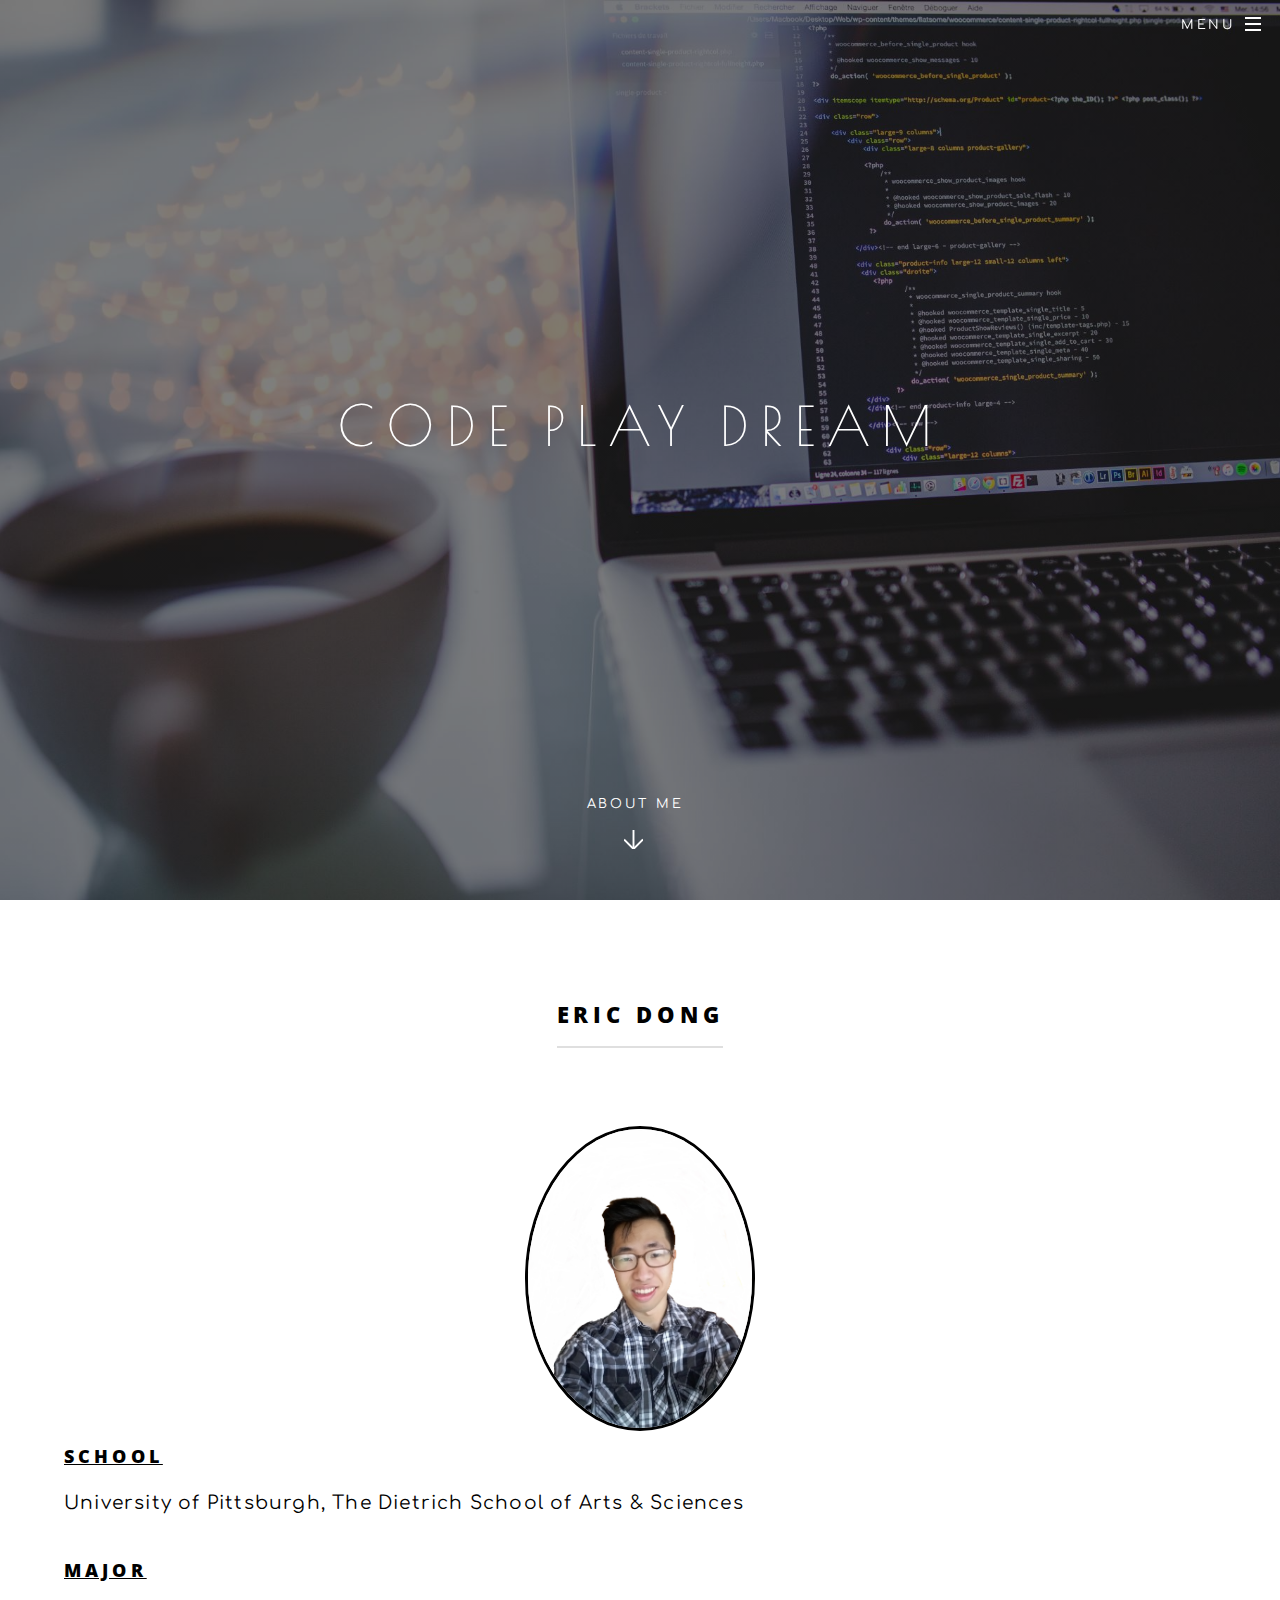
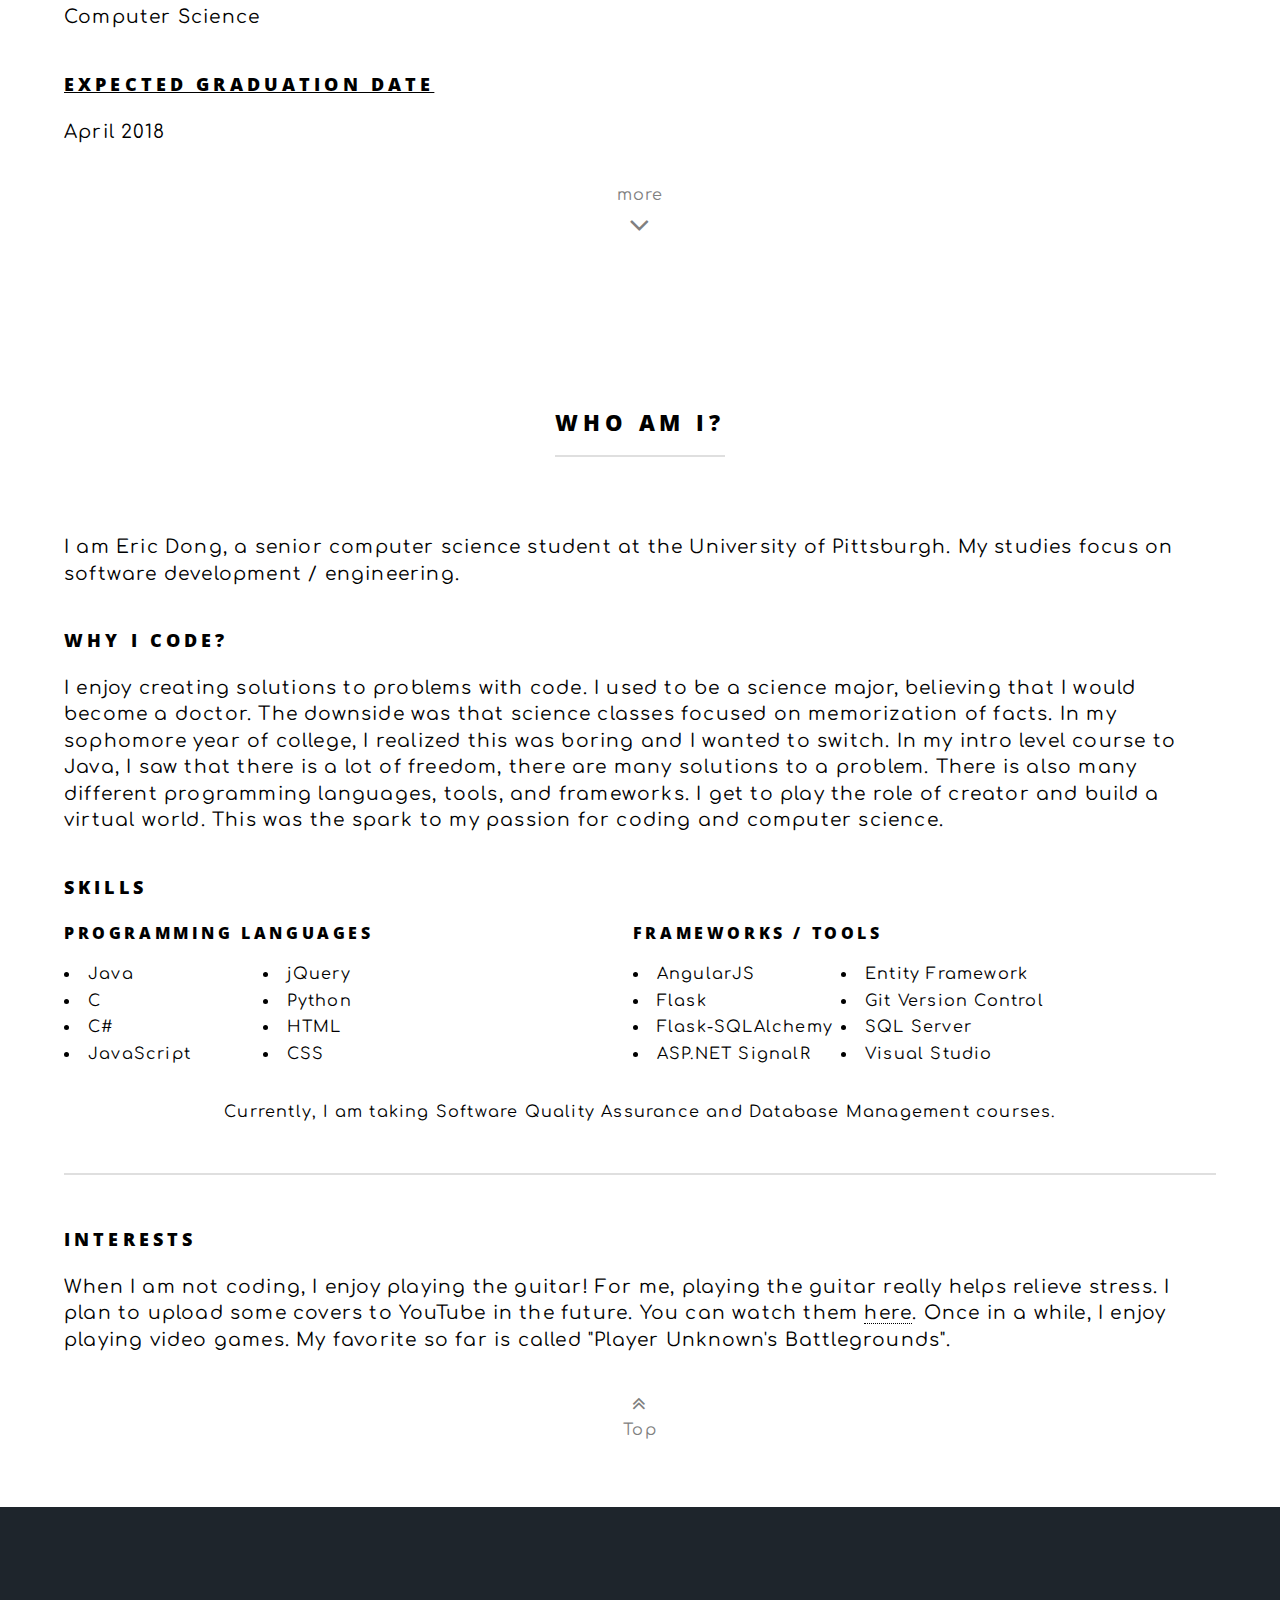
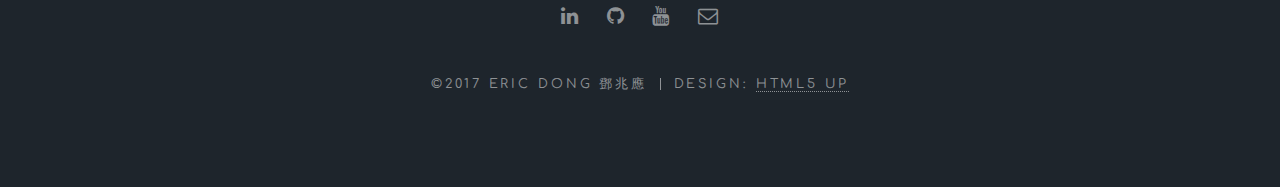
==== commit 01823621: "removed commented template code, and added current status" ====
--- a/index.html
+++ b/index.html
@@ -151,6 +151,7 @@
 									</ul>
 								</div>
 							</div>
+								Currently, I am taking Software Quality Assurance and Database Management courses.
 								<hr/>
 								<h3>Interests</h3>
 								<p>
@@ -171,82 +172,6 @@
 						</a>
 
 					</section>
-
-				<!-- Two -->
-					<!-- <section id="two" class="wrapper alt style2">
-						<section class="spotlight">
-							<div class="image"><img src="images/pic01.jpg" alt="" /></div><div class="content">
-								<h2>Magna primis lobortis<br />
-								sed ullamcorper</h2>
-								<p>Aliquam ut ex ut augue consectetur interdum. Donec hendrerit imperdiet. Mauris eleifend fringilla nullam aenean mi ligula.</p>
-							</div>
-						</section>
-						<section class="spotlight">
-							<div class="image"><img src="images/pic02.jpg" alt="" /></div><div class="content">
-								<h2>Tortor dolore feugiat<br />
-								elementum magna</h2>
-								<p>Aliquam ut ex ut augue consectetur interdum. Donec hendrerit imperdiet. Mauris eleifend fringilla nullam aenean mi ligula.</p>
-							</div>
-						</section>
-						<section class="spotlight">
-							<div class="image"><img src="images/pic03.jpg" alt="" /></div><div class="content">
-								<h2>Augue eleifend aliquet<br />
-								sed condimentum</h2>
-								<p>Aliquam ut ex ut augue consectetur interdum. Donec hendrerit imperdiet. Mauris eleifend fringilla nullam aenean mi ligula.</p>
-							</div>
-						</section>
-					</section>
-
-				<!-- Three -->
-					<!--<section id="three" class="wrapper style3 special">
-						<div class="inner">
-							<header class="major">
-								<h2>Accumsan mus tortor nunc aliquet</h2>
-								<p>Aliquam ut ex ut augue consectetur interdum. Donec amet imperdiet eleifend<br />
-								fringilla tincidunt. Nullam dui leo Aenean mi ligula, rhoncus ullamcorper.</p>
-							</header>
-							<ul class="features">
-								<li class="icon fa-paper-plane-o">
-									<h3>Arcu accumsan</h3>
-									<p>Augue consectetur sed interdum imperdiet et ipsum. Mauris lorem tincidunt nullam amet leo Aenean ligula consequat consequat.</p>
-								</li>
-								<li class="icon fa-laptop">
-									<h3>Ac Augue Eget</h3>
-									<p>Augue consectetur sed interdum imperdiet et ipsum. Mauris lorem tincidunt nullam amet leo Aenean ligula consequat consequat.</p>
-								</li>
-								<li class="icon fa-code">
-									<h3>Mus Scelerisque</h3>
-									<p>Augue consectetur sed interdum imperdiet et ipsum. Mauris lorem tincidunt nullam amet leo Aenean ligula consequat consequat.</p>
-								</li>
-								<li class="icon fa-headphones">
-									<h3>Mauris Imperdiet</h3>
-									<p>Augue consectetur sed interdum imperdiet et ipsum. Mauris lorem tincidunt nullam amet leo Aenean ligula consequat consequat.</p>
-								</li>
-								<li class="icon fa-heart-o">
-									<h3>Aenean Primis</h3>
-									<p>Augue consectetur sed interdum imperdiet et ipsum. Mauris lorem tincidunt nullam amet leo Aenean ligula consequat consequat.</p>
-								</li>
-								<li class="icon fa-flag-o">
-									<h3>Tortor Ut</h3>
-									<p>Augue consectetur sed interdum imperdiet et ipsum. Mauris lorem tincidunt nullam amet leo Aenean ligula consequat consequat.</p>
-								</li>
-							</ul>
-						</div>
-					</section> -->
-
-				<!-- CTA -->
-					<!--<section id="cta" class="wrapper style4">
-						<div class="inner">
-							<header>
-								<h2>Arcue ut vel commodo</h2>
-								<p>Aliquam ut ex ut augue consectetur interdum endrerit imperdiet amet eleifend fringilla.</p>
-							</header>
-							<ul class="actions vertical">
-								<li><a href="#" class="button fit special">Activate</a></li>
-								<li><a href="#" class="button fit">Learn More</a></li>
-							</ul>
-						</div>
-					</section>-->
 
 				<!-- Footer -->
 					<footer id="footer">
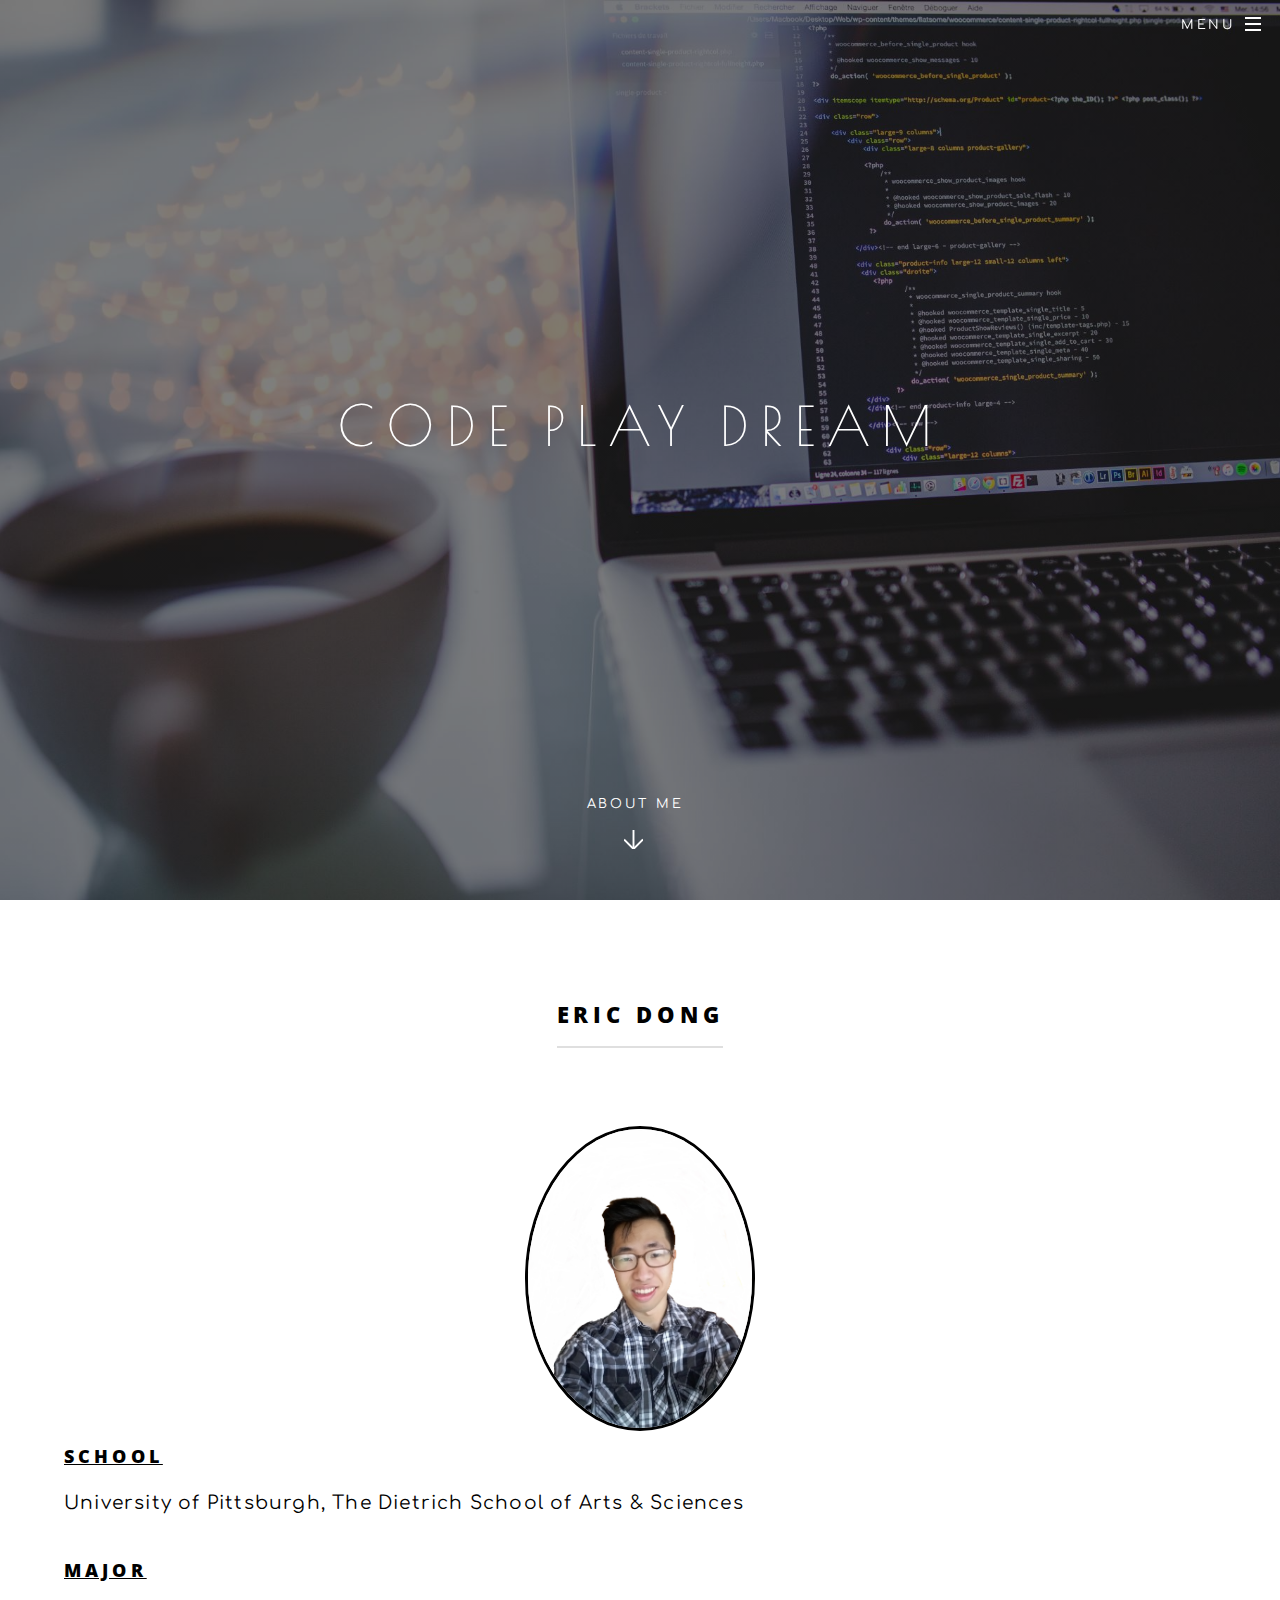
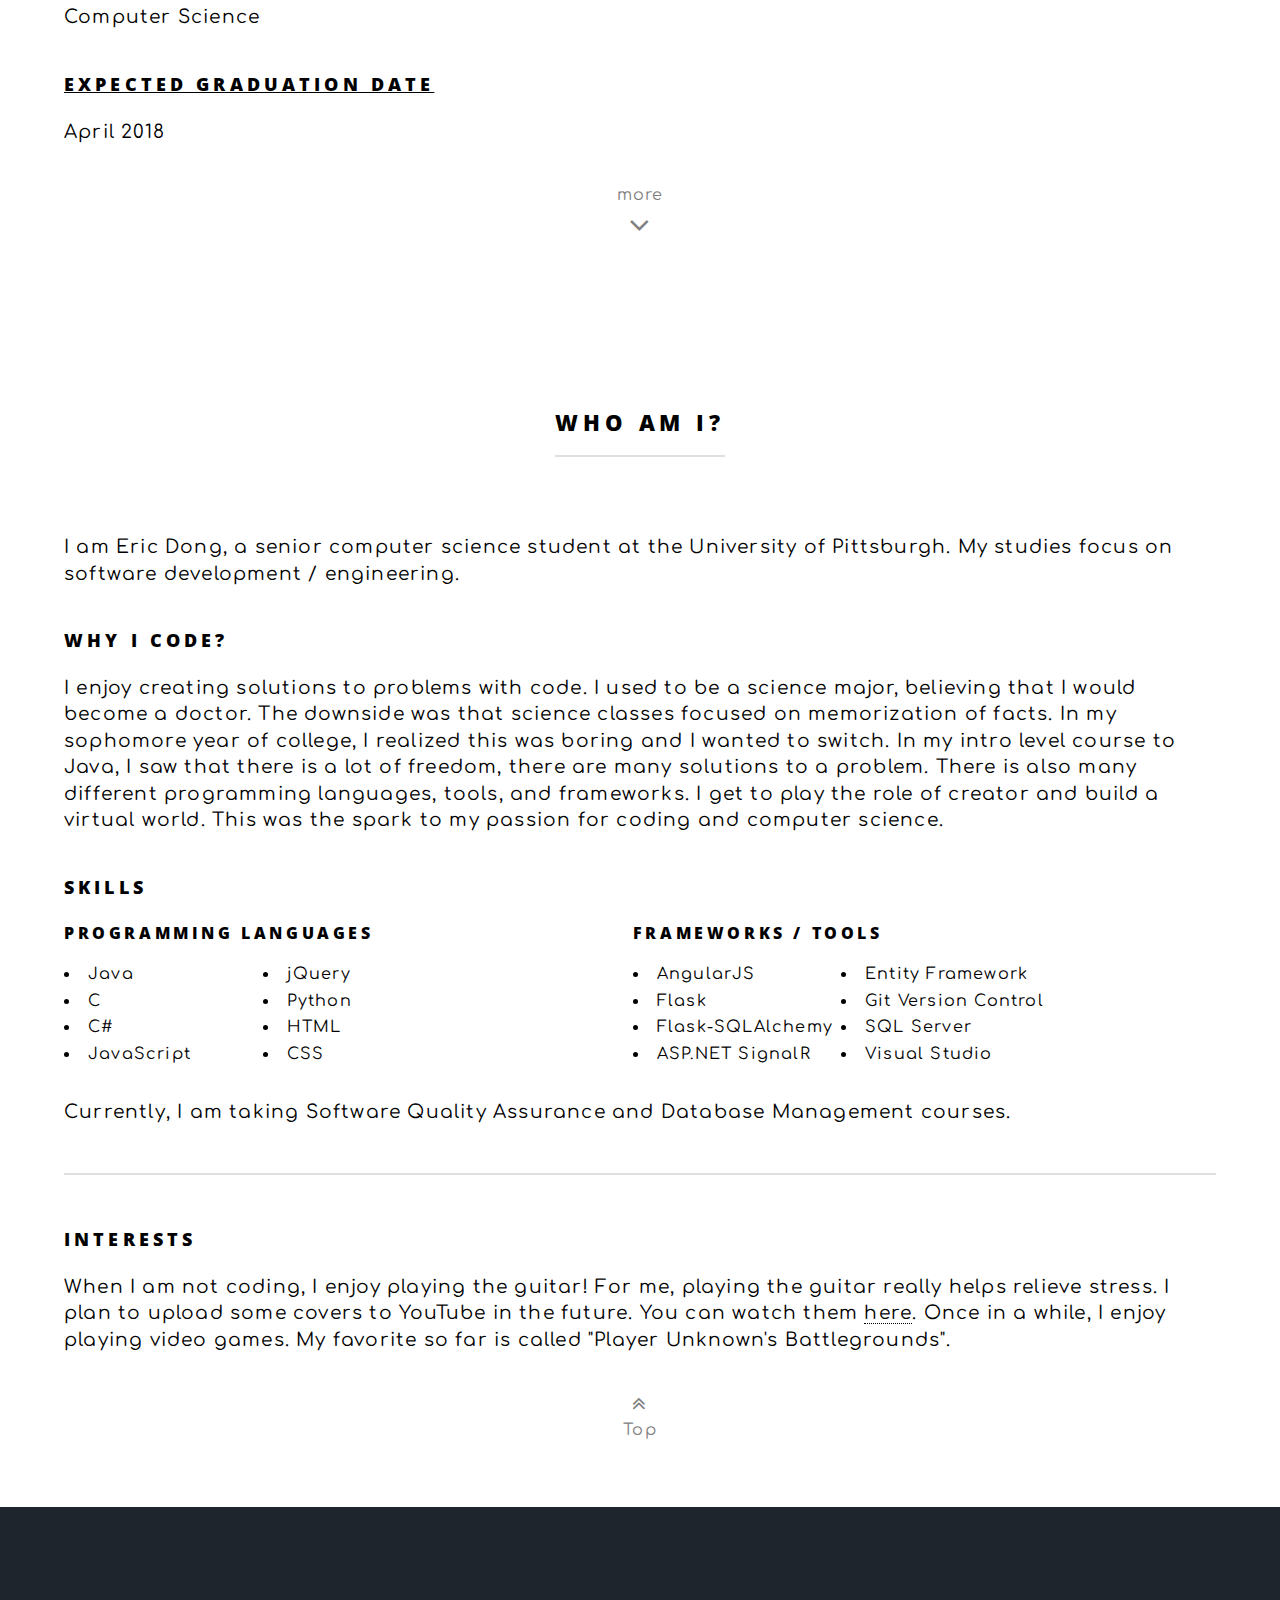
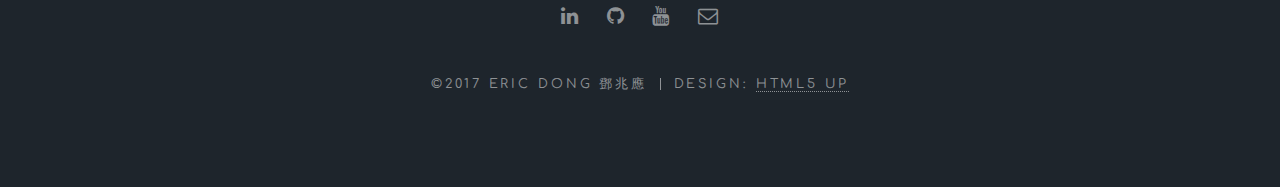
==== commit 03e12428: "fixed nav links" ====
--- a/index.html
+++ b/index.html
@@ -6,7 +6,7 @@
 -->
 <html>
 	<head>
-		<title>ERIC DONG | Website</title>
+		<title>ERIC DONG | Home</title>
 		<meta charset="utf-8" />
 		<meta name="viewport" content="width=device-width, initial-scale=1" />
 		<!--[if lte IE 8]><script src="assets/js/ie/html5shiv.js"></script><![endif]-->
@@ -26,7 +26,7 @@
 				  <!-- removed id="header" from header tag -->
 
 					<header id="header" class="alt">
-						<h1><a href="index.html">Code  Play  Dream</a></h1>
+						<h1><a href="http://eric-dong.com">Code  Play  Dream</a></h1>
 						<nav id="nav">
 
 							<ul>
@@ -35,7 +35,7 @@
 									<div id="menu">
 										<h2>Menu</h2>
 										<ul>
-											<li><a class="menu-nav" href="index.html">Home</a></li>
+											<li><a class="menu-nav" href="http://eric-dong.com">Home</a></li>
 											<li><a href="experience.html">Experiences</a></li>
                       <li><a href="projects.html">Projects</a></li>
                       <li><a href="lifecs.html">Undergrad CS Life</a></li>
@@ -151,7 +151,7 @@
 									</ul>
 								</div>
 							</div>
-								Currently, I am taking Software Quality Assurance and Database Management courses.
+								<p>Currently, I am taking Software Quality Assurance and Database Management courses.</p>
 								<hr/>
 								<h3>Interests</h3>
 								<p>
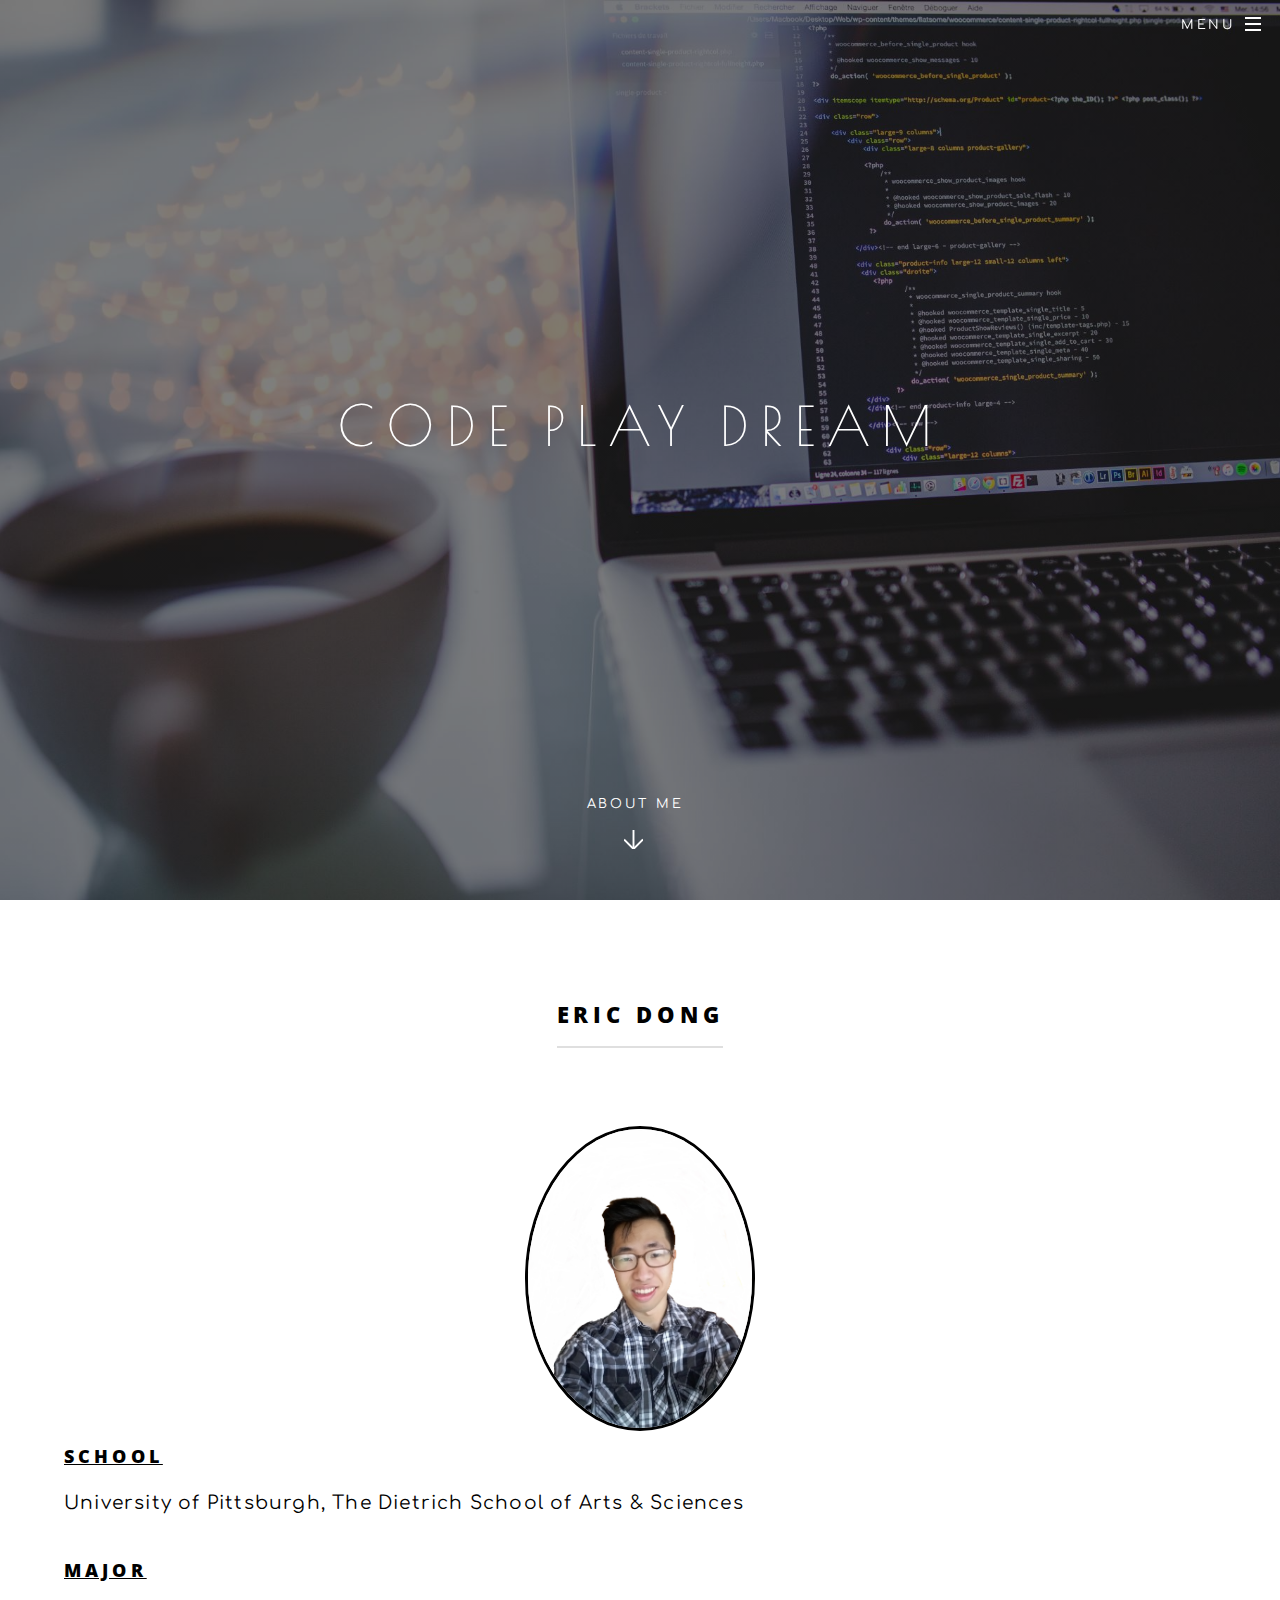
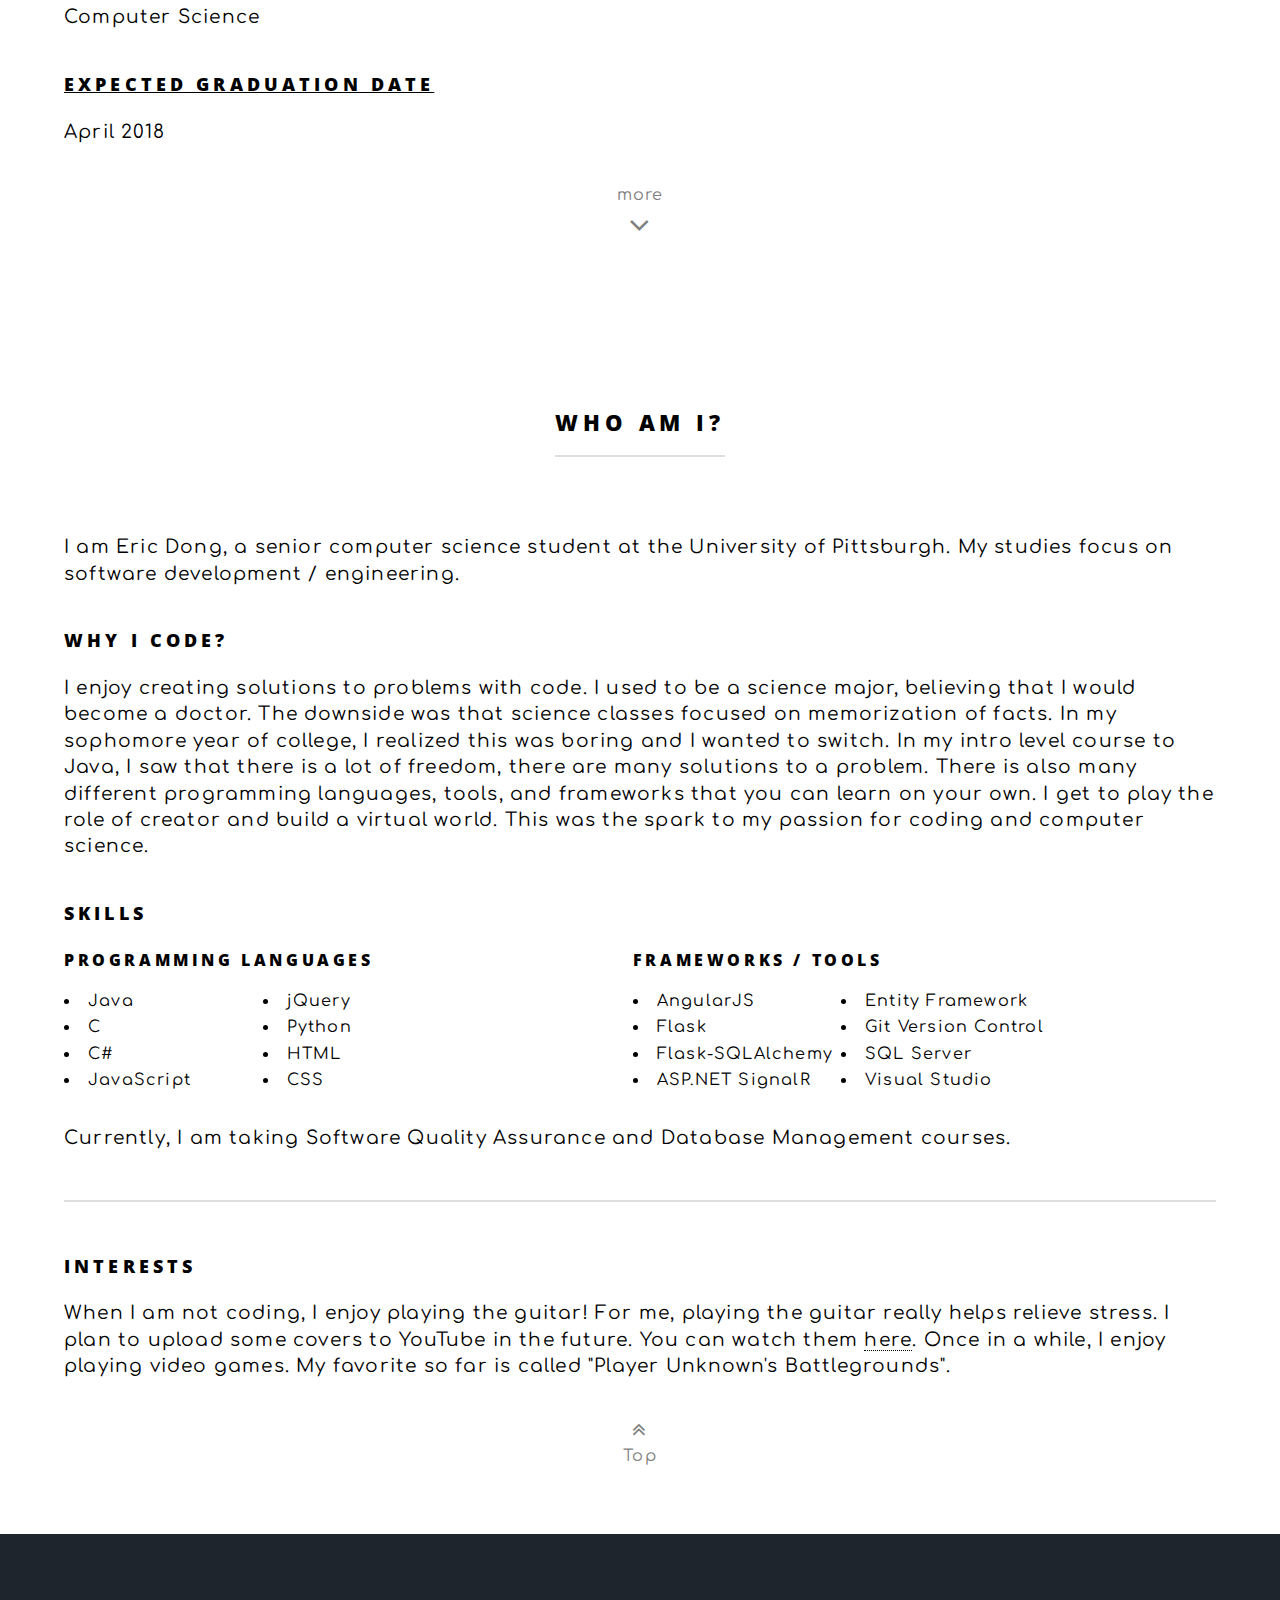
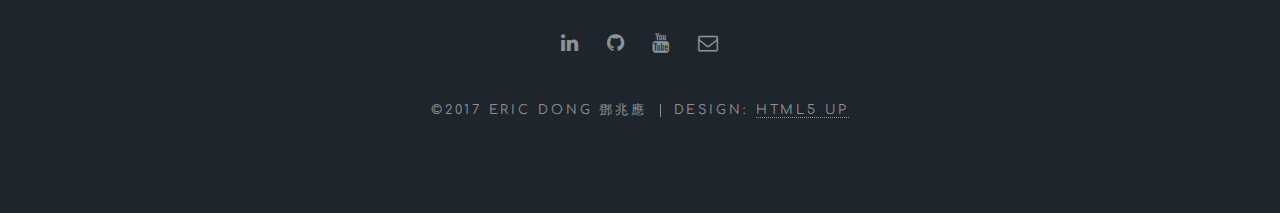
==== commit 578b4fdf: "update content on home page" ====
--- a/index.html
+++ b/index.html
@@ -106,7 +106,7 @@
 									I enjoy creating solutions to problems with code. I used to be a science major, believing that I would become a doctor.
 									The downside was that science classes focused on memorization of facts. In my sophomore year of college, I realized this was boring
 									and I wanted to switch. In my intro level course to Java, I saw that there is a lot of freedom, there are many solutions to a problem.
-									There is also many different programming languages, tools, and frameworks.
+									There is also many different programming languages, tools, and frameworks that you can learn on your own.
 									I get to play the role of creator and build a virtual world. This was the spark to my passion for coding and computer science.
 								</p>
 								<h3>Skills</h3>
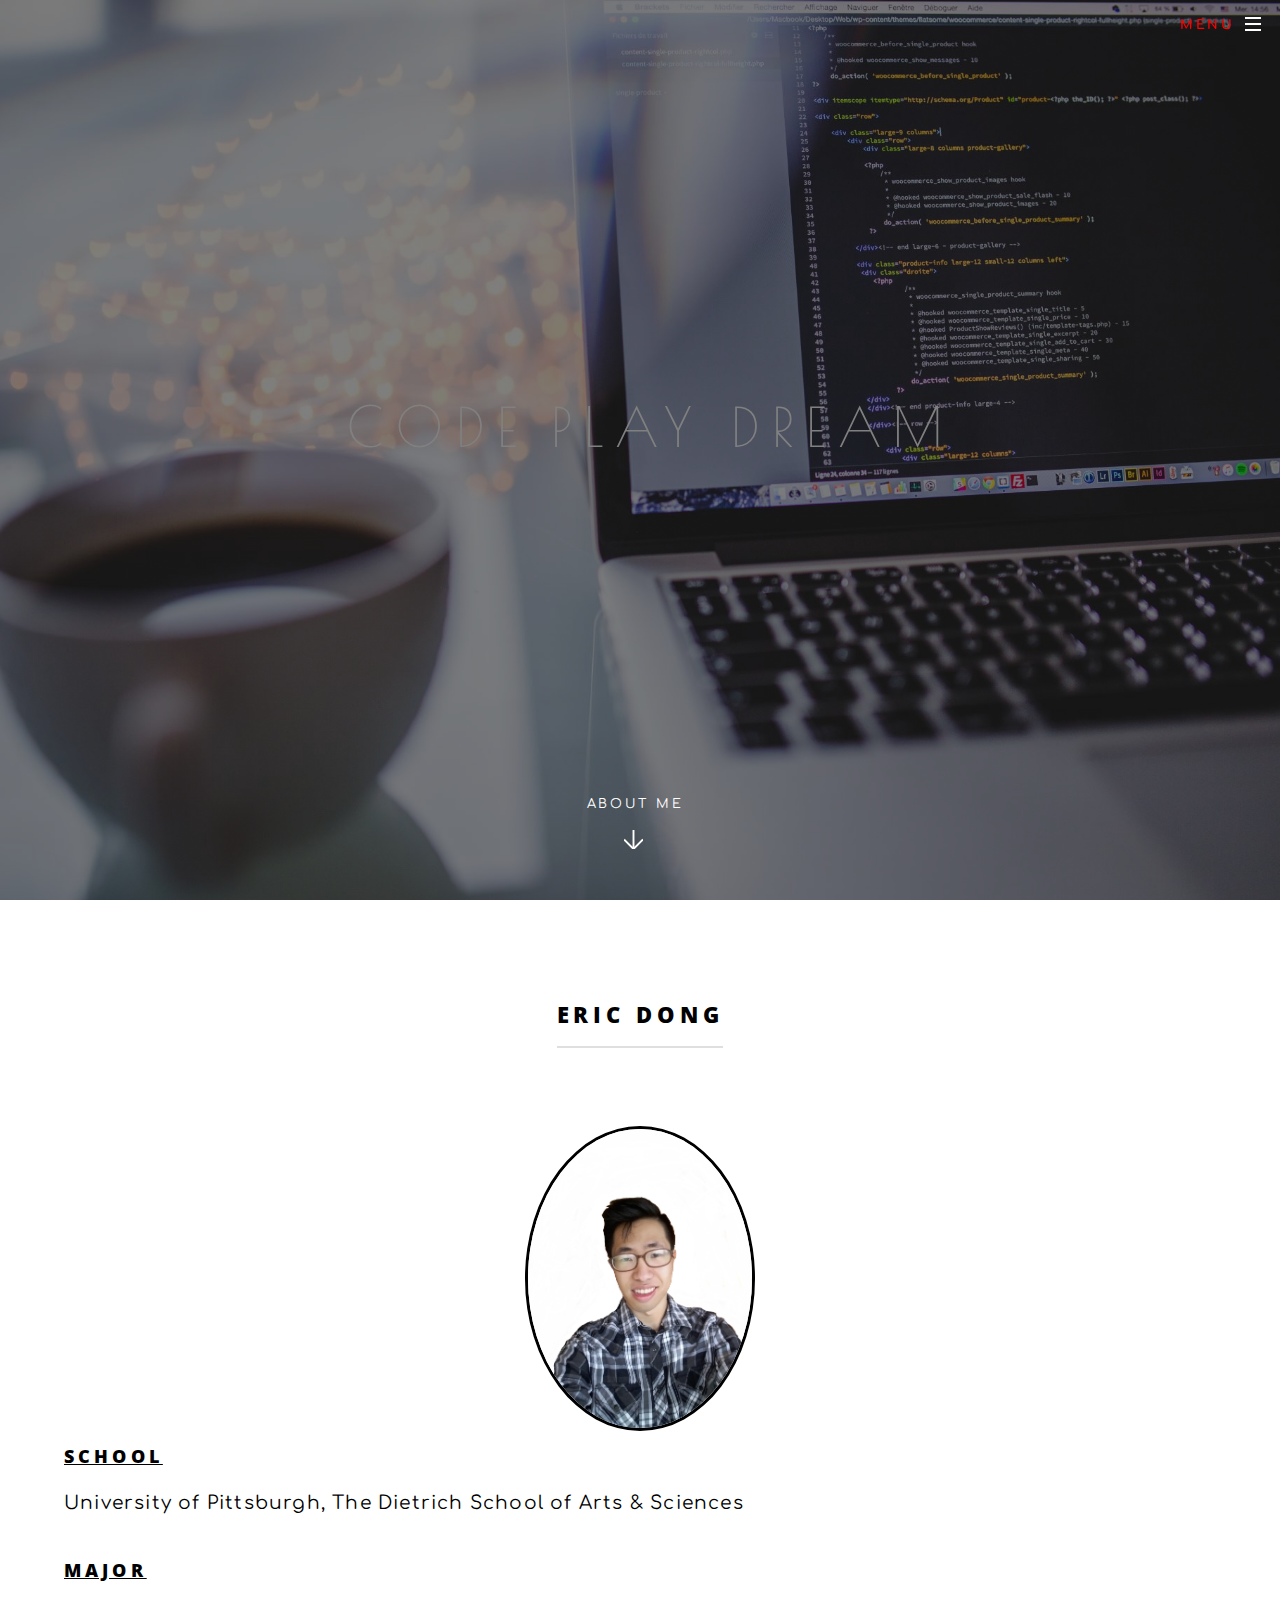
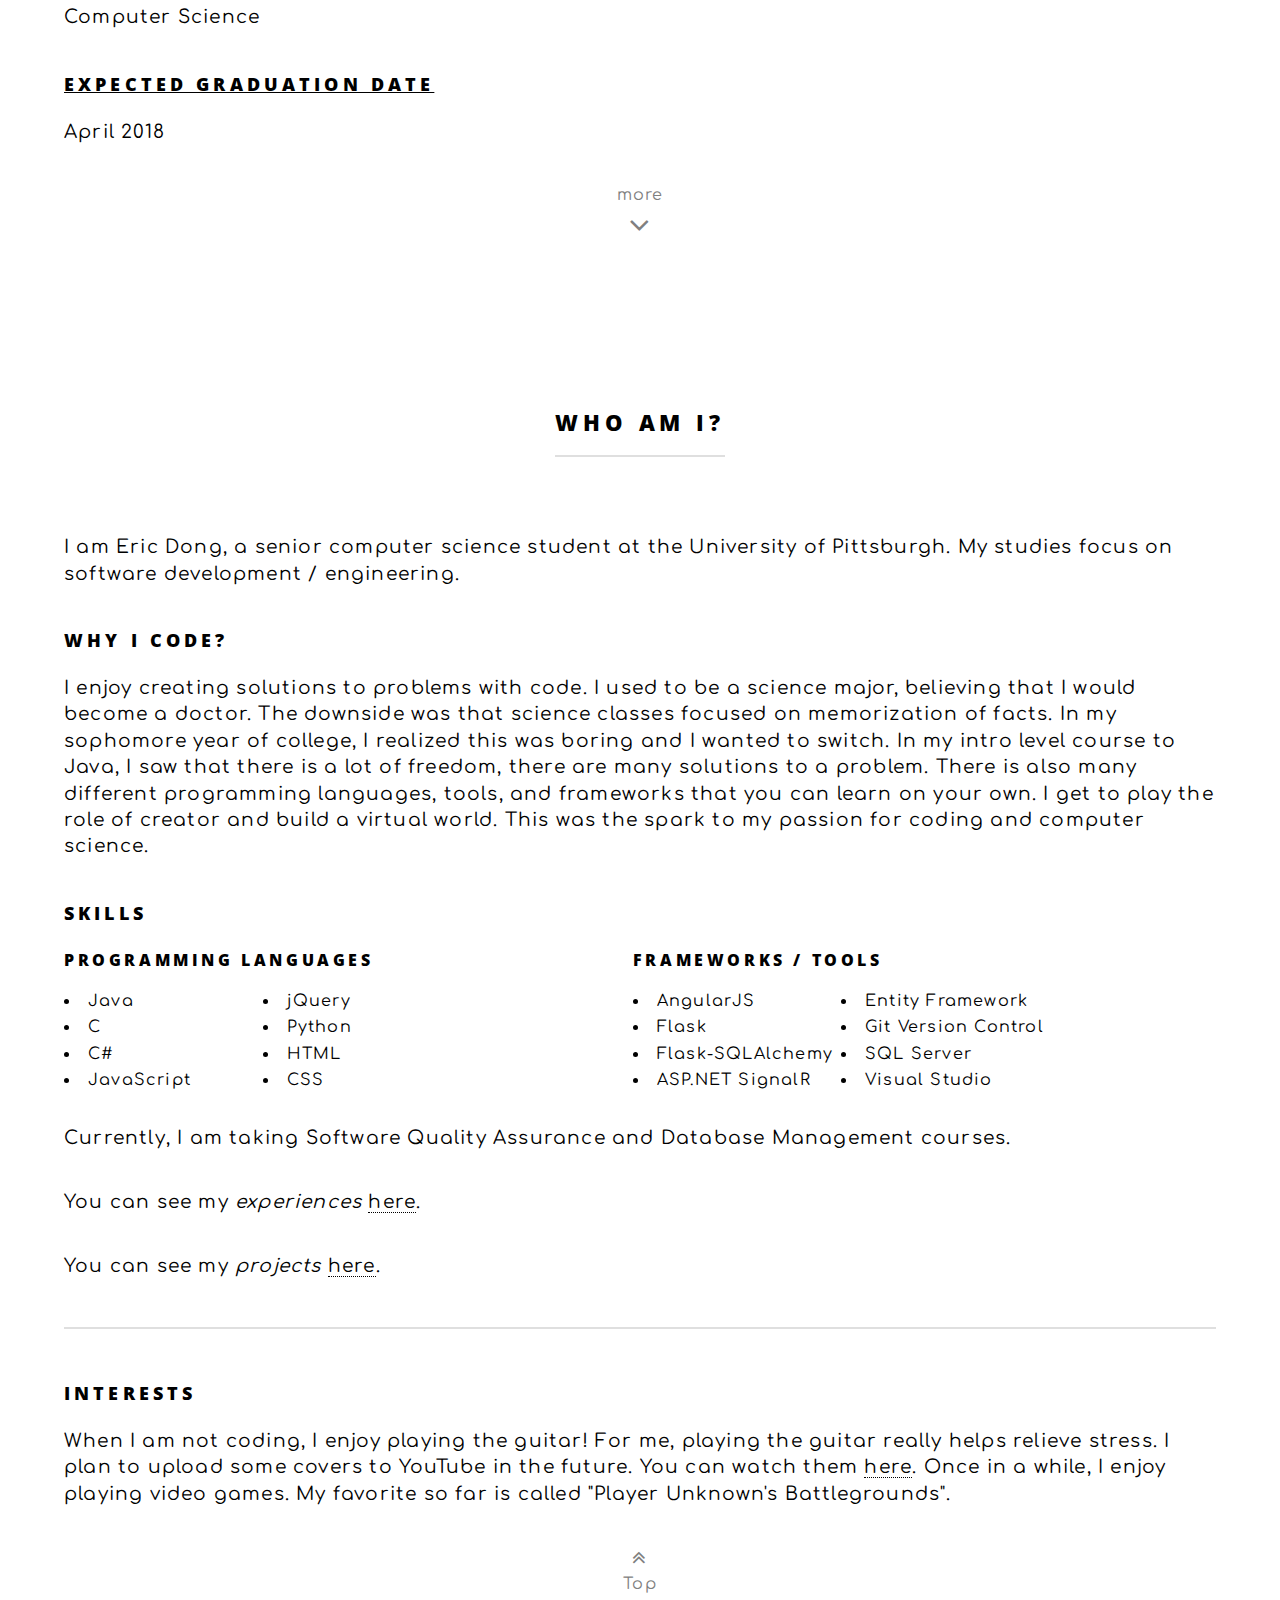
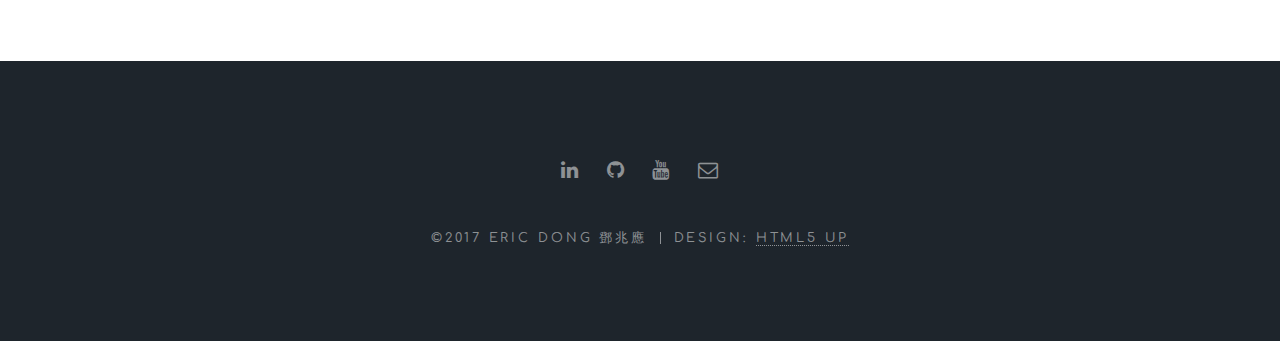
==== commit 4be9fe97: "removed comment" ====
--- a/index.html
+++ b/index.html
@@ -26,7 +26,11 @@
 				  <!-- removed id="header" from header tag -->
 
 					<header id="header" class="alt">
-						<h1><a href="http://eric-dong.com">Code  Play  Dream</a></h1>
+						<div class="row">
+							<div class="nav-top">
+								<h1><a class="title-bar" href="http://eric-dong.com">Home</a></h1>
+							</div>
+						</div>
 						<nav id="nav">
 
 							<ul>
@@ -38,7 +42,7 @@
 											<li><a class="menu-nav" href="http://eric-dong.com">Home</a></li>
 											<li><a href="experience.html">Experiences</a></li>
                       <li><a href="projects.html">Projects</a></li>
-                      <li><a href="lifecs.html">Undergrad CS Life</a></li>
+                      <!--<li><a href="lifecs.html">Undergrad CS Life</a></li>-->
                       <li><a href="guitar.html">Guitar</a></li>
 										</ul>
 									</div>
@@ -52,8 +56,17 @@
 					<section id="banner" class="snow">
 
 						<div class="inner">
-							<!--<h2 id="title_web">Eric Dong</h2> -->
-							<h2 id="tagline">Code  Play  Dream</h2>
+							<div id="web-title" class="row">
+								<div>
+									<h2 id="code" class="tagline">Code</h2>
+								</div>
+								<div id="play-div">
+									<h2 id="play" class="tagline">Play</h2>
+								</div>
+								<div>
+									<h2 id="dream" class="tagline">Dream</h2>
+								</div>
+							</div>
 							<!--<ul class="actions">
 								<li><a href="#" class="button special">Activate</a></li>
 							</ul> -->
@@ -149,9 +162,12 @@
 											</div>
 									</div>
 									</ul>
+
 								</div>
 							</div>
 								<p>Currently, I am taking Software Quality Assurance and Database Management courses.</p>
+								<p>You can see my <em>experiences</em> <a target="_blank" href="experience.html">here</a>.</p>
+								<p>You can see my <em>projects</em> <a target="_blank" href="projects.html">here</a>.</p>
 								<hr/>
 								<h3>Interests</h3>
 								<p>
--- a/assets/css/main.css
+++ b/assets/css/main.css
@@ -14,7 +14,7 @@
             	url('https://dl6rt3mwcjzxg.cloudfront.net/assets/snow/snow-small-1ecd03b1fce08c24e064ff8c0a72c519.png') !important;
    			width: 100%;
    	z-index:1;
-   	animation: snow 20s linear infinite !important;
+   	animation: snow 20s alternate infinite !important;
 	}
 	@keyframes snow {
     	from {background-position: 0px 0px, 0px 0px, 0px 0px;}
@@ -32,6 +32,9 @@
 	margin-top: 1%;
 	text-align:center;
 }
+.nav-top{
+	padding-right: 10% !important;
+}
 #home {
 	padding-right: 5% !important;
 	margin-right: 5% !important;
@@ -42,6 +45,53 @@
 	border-radius: 50%;
 	border-style: solid;
 
+}
+.title-bar {
+	color: white !important;
+	/*animation-name: glow;
+	animation-duration: 4s;
+	animation-direction: alternate;
+	animation-iteration-count: infinite;*/
+}
+/*#tagline {
+	animation-name: glow;
+	animation-duration: 2.5s;
+	animation-direction: alternate;
+	animation-iteration-count: infinite;
+}*/
+#code {
+	animation-name: glow;
+	animation-duration: 2.5s;
+	animation-direction: alternate;
+	animation-iteration-count: infinite;
+}
+#play-div {
+	width: 180px;
+}
+#play{
+	animation-name: glow;
+	animation-delay: .5s;
+	animation-duration: 2.5s;
+	animation-direction: alternate;
+	animation-iteration-count: infinite;
+}
+#dream {
+	animation-name: glow;
+	animation-delay: 1s;
+	animation-duration: 2.5s;
+	animation-direction: alternate;
+	animation-iteration-count: infinite;
+}
+@keyframes glow {
+	from {color: gray;}
+	to {color: white;}
+}
+@keyframes glow-red {
+	from {color: white;}
+	to {color: red;}
+}
+a {
+	outline: none !important;
 }
 /* Reset */
 
@@ -1475,10 +1525,18 @@
 	h2 {
 		padding-bottom: 1% !important;
 	}
-	#tagline {
+	.tagline {
 		font-family: 'Poiret One';
 		font-size: 40pt !important;
 		font-weight: 400 !important;
+		width: 180px;
+		color: grey;
+	}
+	#web-title {
+		margin-right: 10% !important;
+		text-align: center;
+		display: inline-block;
+
 	}
 	p {
 		font-size: 14pt !important;
@@ -3270,7 +3328,7 @@
 				}
 				#menu ul > li > a:hover {
 					font-size: 101% !important;
-					color:red;
+					text-decoration: overline underline;
 				}
 
 					@media screen and (max-width: 736px) {
@@ -3328,6 +3386,7 @@
 		-ms-transition: background-color 0.2s ease;
 		transition: background-color 0.2s ease;
 		background: #000;
+		background-color: #0e1d63;
 		height: 3em;
 		left: 0;
 		line-height: 3em;
@@ -3386,12 +3445,14 @@
 
 					#header nav > ul > li > a {
 						border: 0;
-						color: #fff;
+						color: red;
 						display: block;
 						font-size: 0.8em;
 						letter-spacing: 0.225em;
 						padding: 0 1.5em;
 						text-transform: uppercase;
+						font-weight: bold;
+
 					}
 
 						#header nav > ul > li > a.menuToggle {
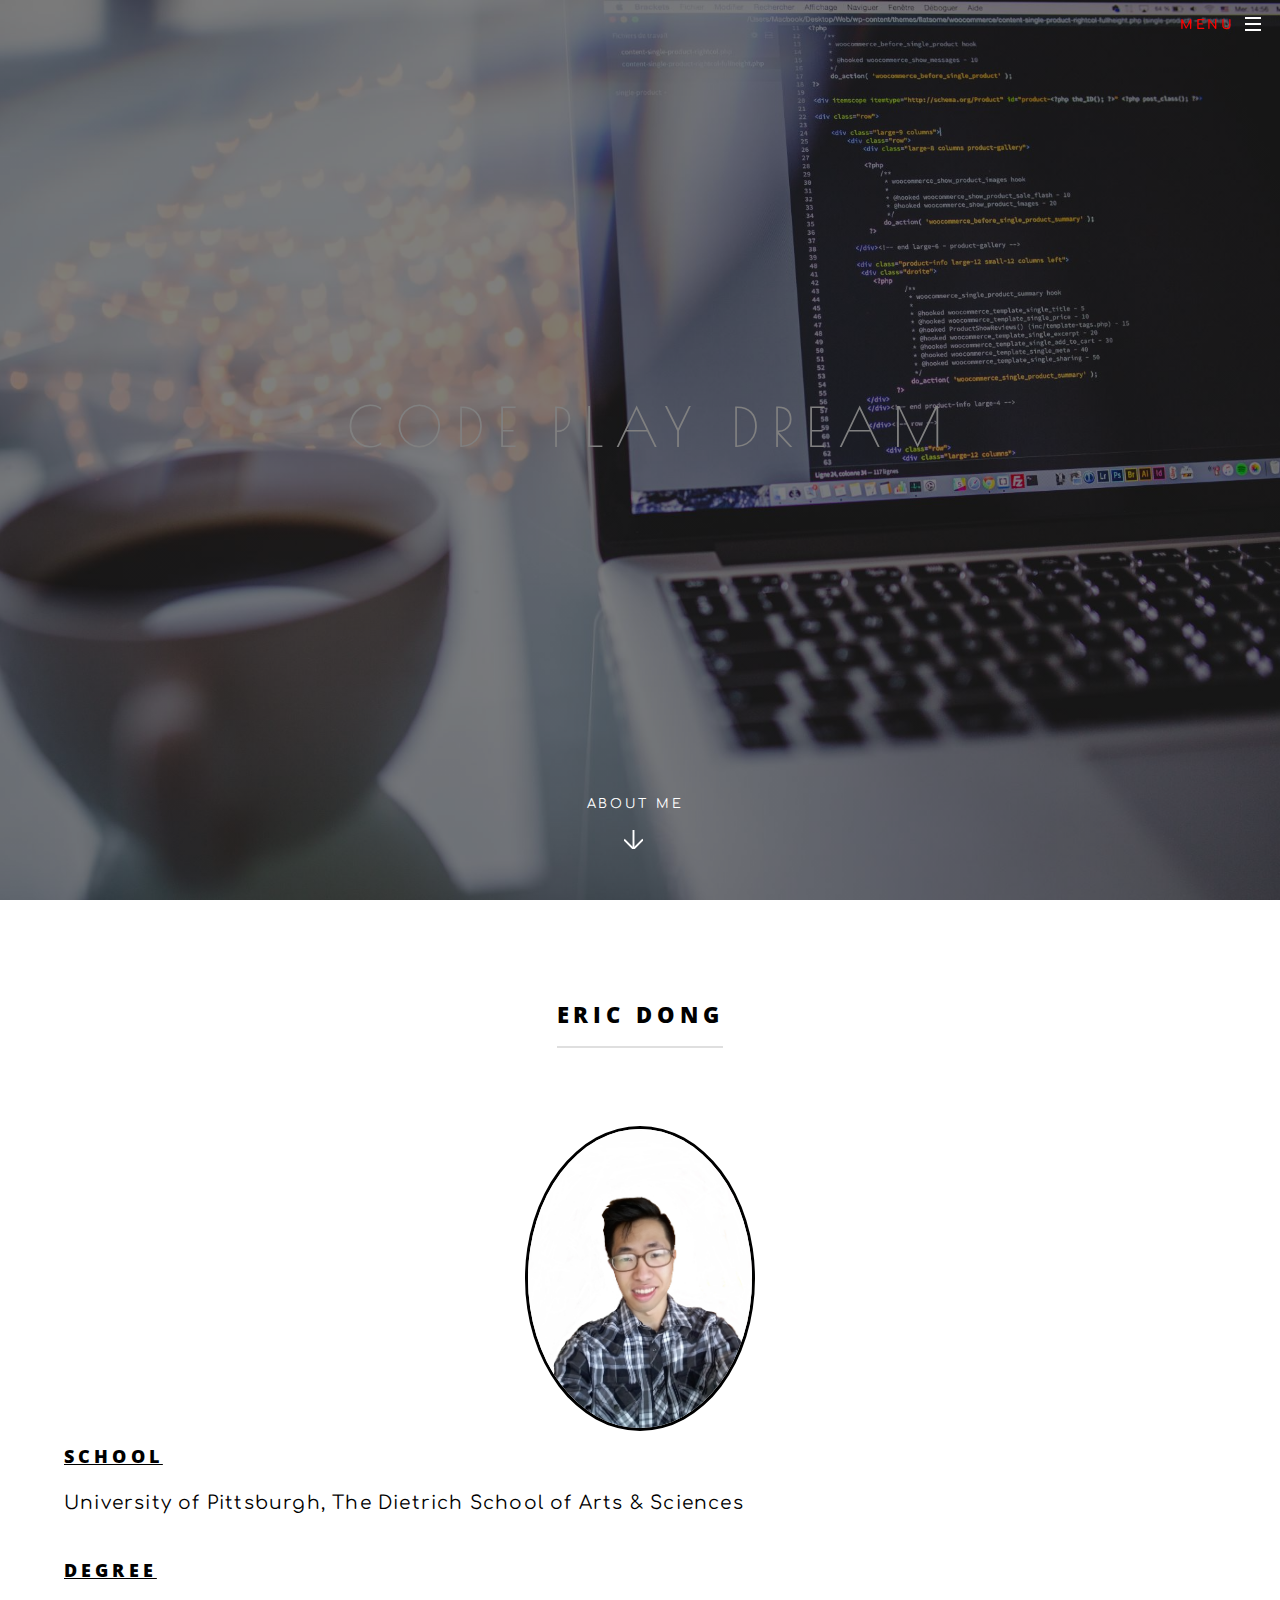
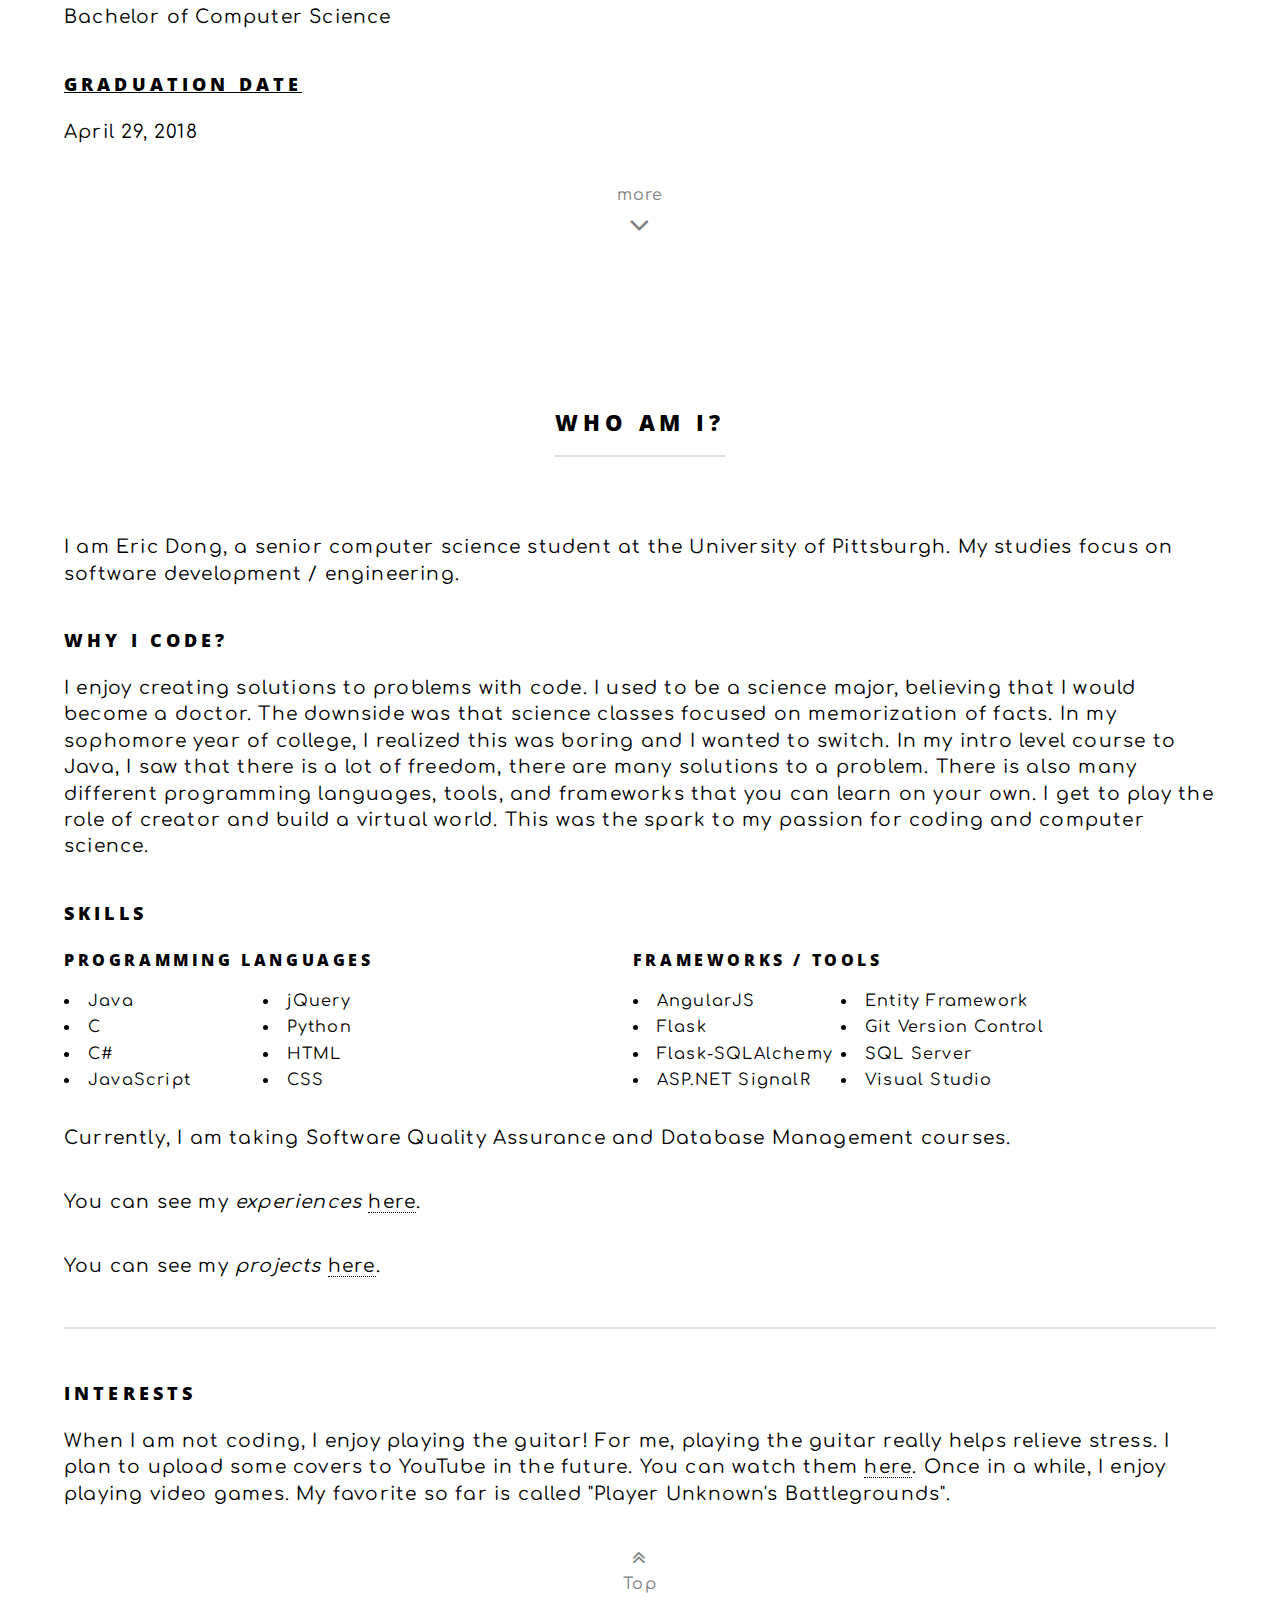
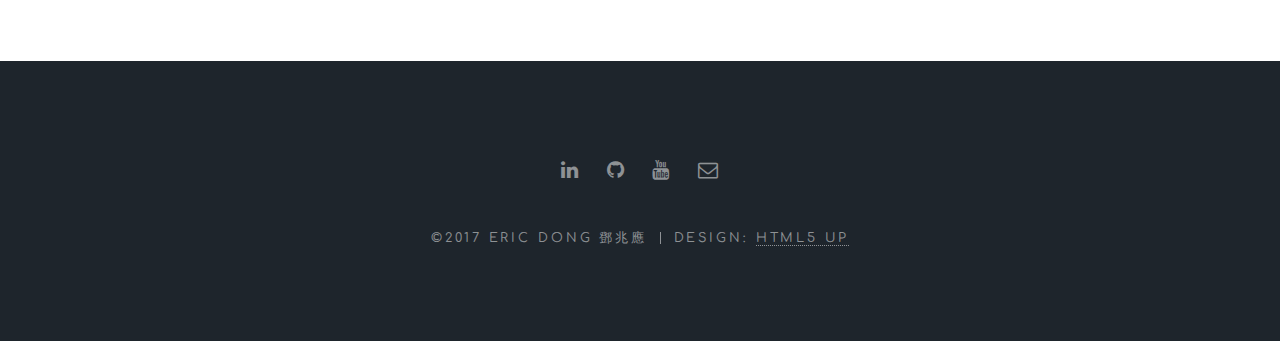
==== commit 9cbac45e: "update info" ====
--- a/index.html
+++ b/index.html
@@ -85,10 +85,10 @@
 							<div class="content">
 								<h3><u>School</u></h3>
 								<p>University of Pittsburgh, The Dietrich School of Arts & Sciences
-								<h3><u>Major</u></h3>
-									<p>Computer Science</p>
-								<h3><u>Expected Graduation Date</u></h3>
-								  <p>April 2018</p>
+								<h3><u>Degree</u></h3>
+									<p>Bachelor of Computer Science</p>
+								<h3><u>Graduation Date</u></h3>
+								  <p>April 29, 2018</p>
 							</div>
 							<!--<ul class="icons major">
 								<li><span class="icon fa-diamond major style1"><span class="label">Lorem</span></span></li>
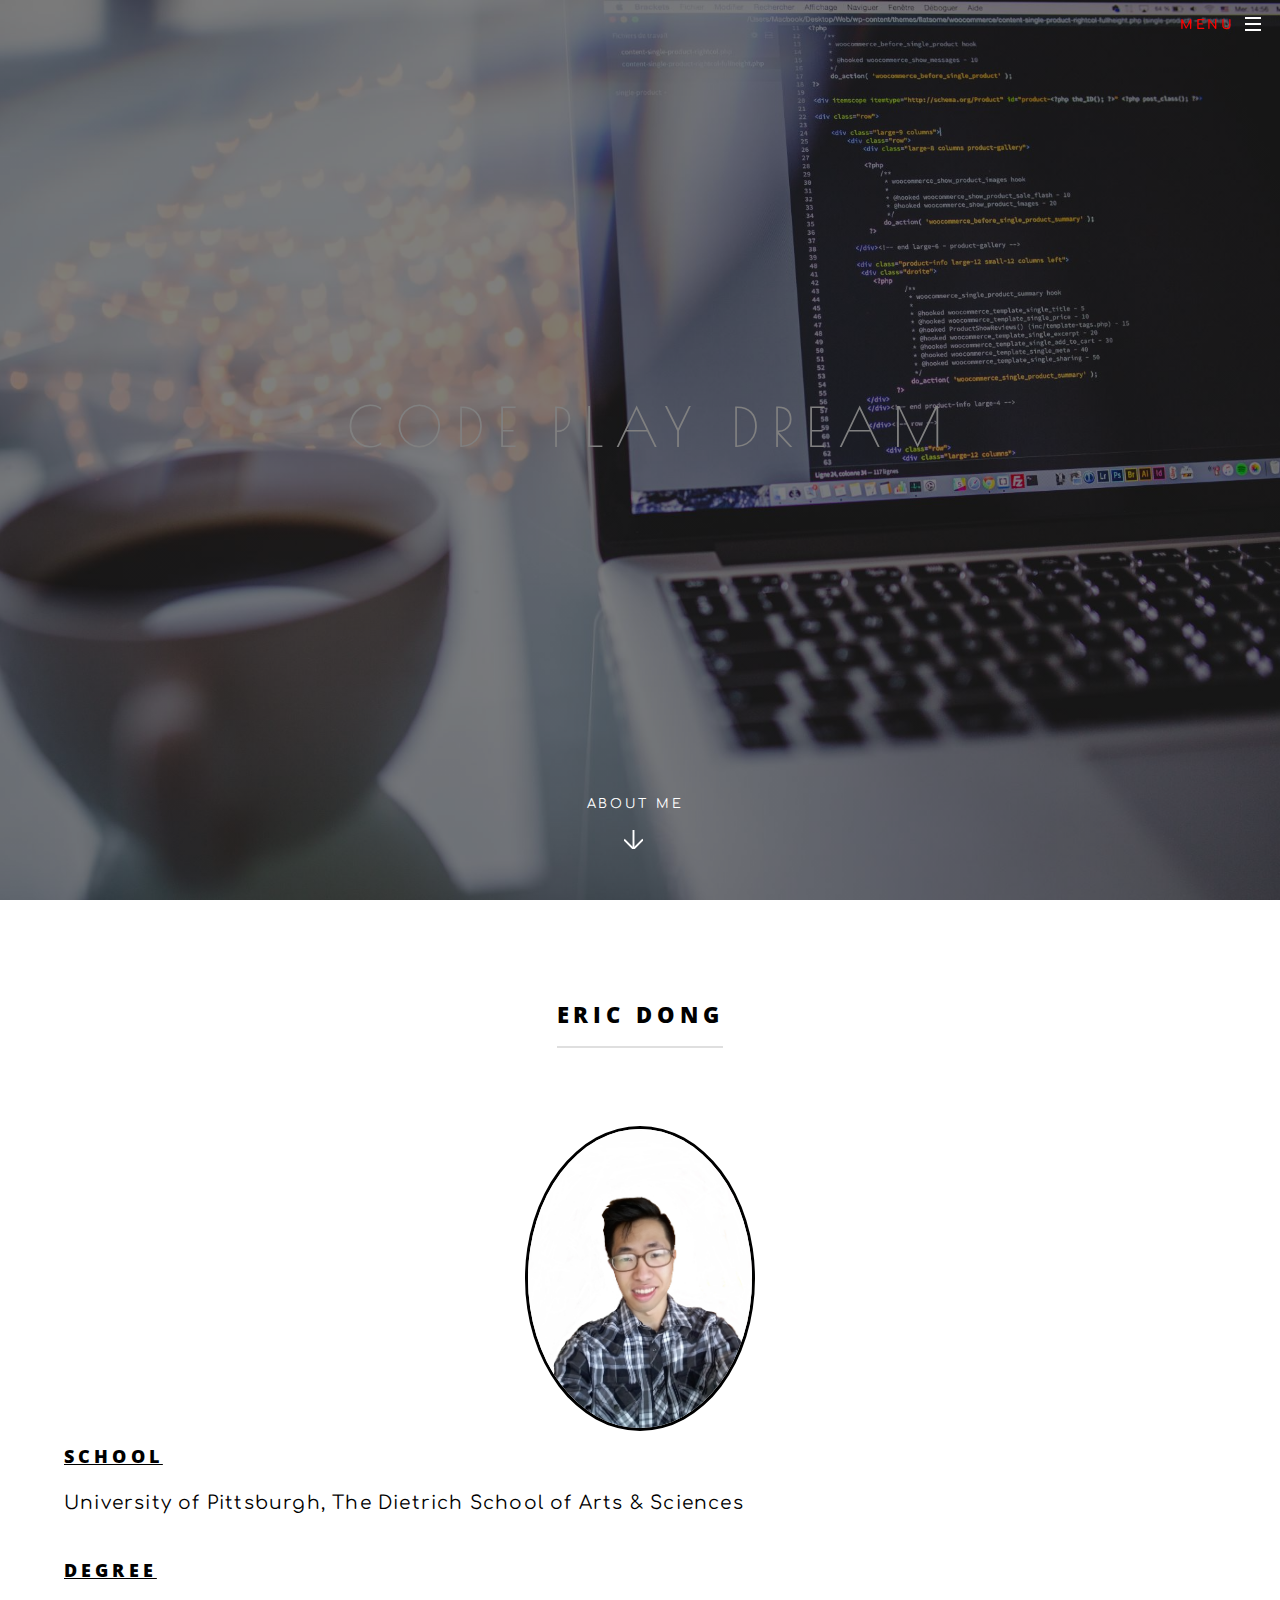
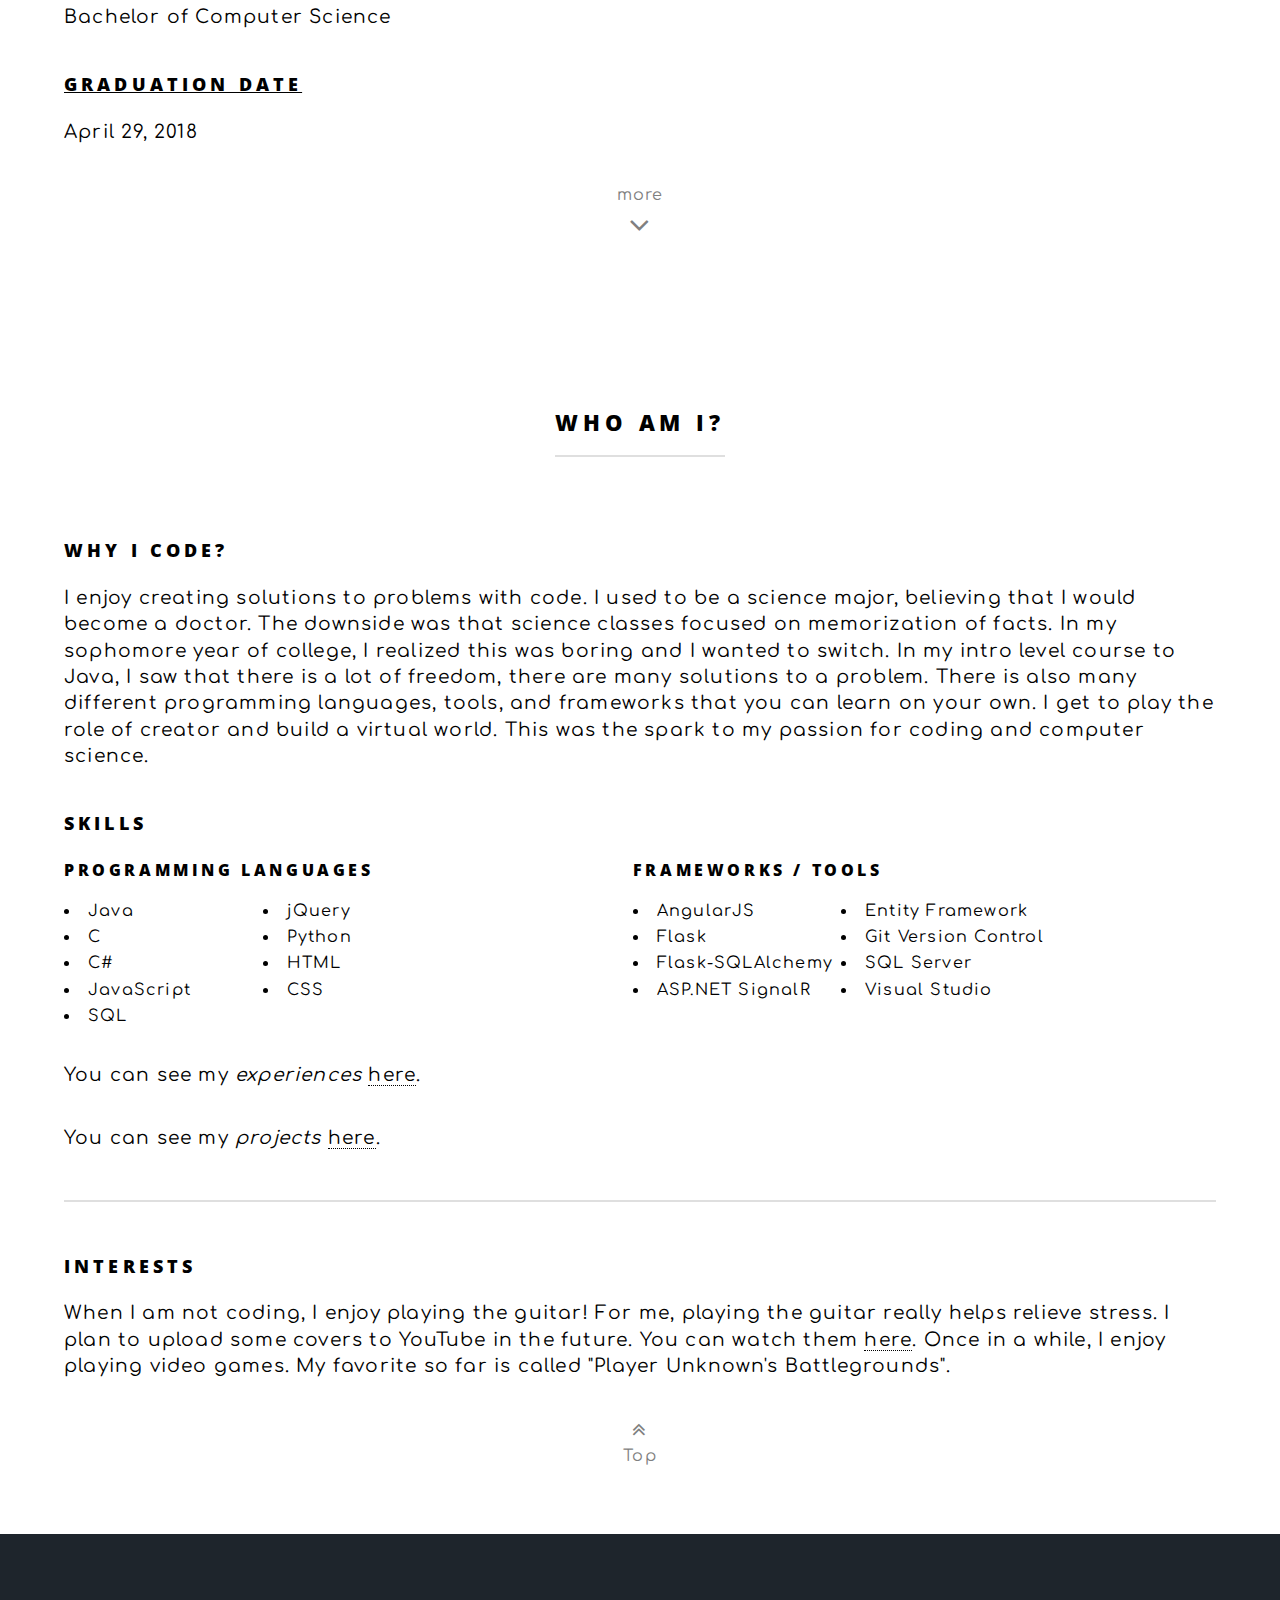
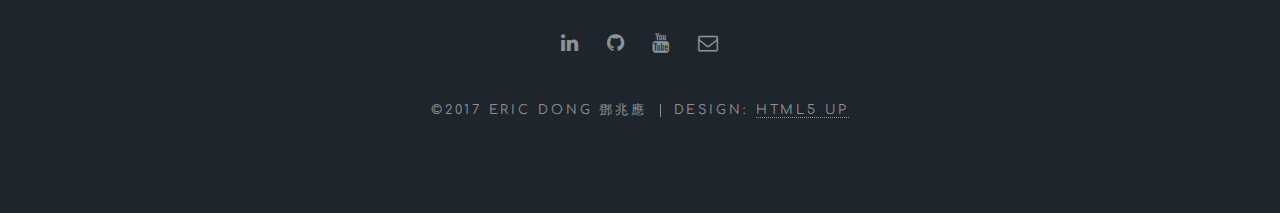
==== commit 78e94835: "remove guitar page, update info" ====
--- a/index.html
+++ b/index.html
@@ -42,8 +42,6 @@
 											<li><a class="menu-nav" href="http://eric-dong.com">Home</a></li>
 											<li><a href="experience.html">Experiences</a></li>
                       <li><a href="projects.html">Projects</a></li>
-                      <!--<li><a href="lifecs.html">Undergrad CS Life</a></li>-->
-                      <li><a href="guitar.html">Guitar</a></li>
 										</ul>
 									</div>
 								</li>
@@ -109,11 +107,6 @@
 								<h2>Who am I?</h2>
 							</header>
 							<div class="content">
-
-
-								<p>
-									I am Eric Dong, a senior computer science student at the University of Pittsburgh. My studies focus on software development / engineering.
-								</p>
 								<h3>Why I Code?</h3>
 								<p>
 									I enjoy creating solutions to problems with code. I used to be a science major, believing that I would become a doctor.
@@ -134,6 +127,7 @@
 												<li>C</li>
 												<li>C#</li>
 												<li>JavaScript</li>
+												<li>SQL</li>
 											</div>
 											<div>
 												<li>jQuery</li>
@@ -165,7 +159,6 @@
 
 								</div>
 							</div>
-								<p>Currently, I am taking Software Quality Assurance and Database Management courses.</p>
 								<p>You can see my <em>experiences</em> <a target="_blank" href="experience.html">here</a>.</p>
 								<p>You can see my <em>projects</em> <a target="_blank" href="projects.html">here</a>.</p>
 								<hr/>
@@ -176,11 +169,6 @@
 									Once in a while, I enjoy playing video games. My favorite so far is called "Player Unknown's Battlegrounds".
 								</p>
 						</div>
-							<!--<ul class="icons major">
-								<li><span class="icon fa-diamond major style1"><span class="label">Lorem</span></span></li>
-								<li><span class="icon fa-heart-o major style2"><span class="label">Ipsum</span></span></li>
-								<li><span class="icon fa-code major style3"><span class="label">Dolor</span></span></li>
-							</ul>-->
 						</div>
 						<a href="#banner" class="more-info more scrolly">
 						<i class="fa fa-angle-double-up fa-lg"></i></br>
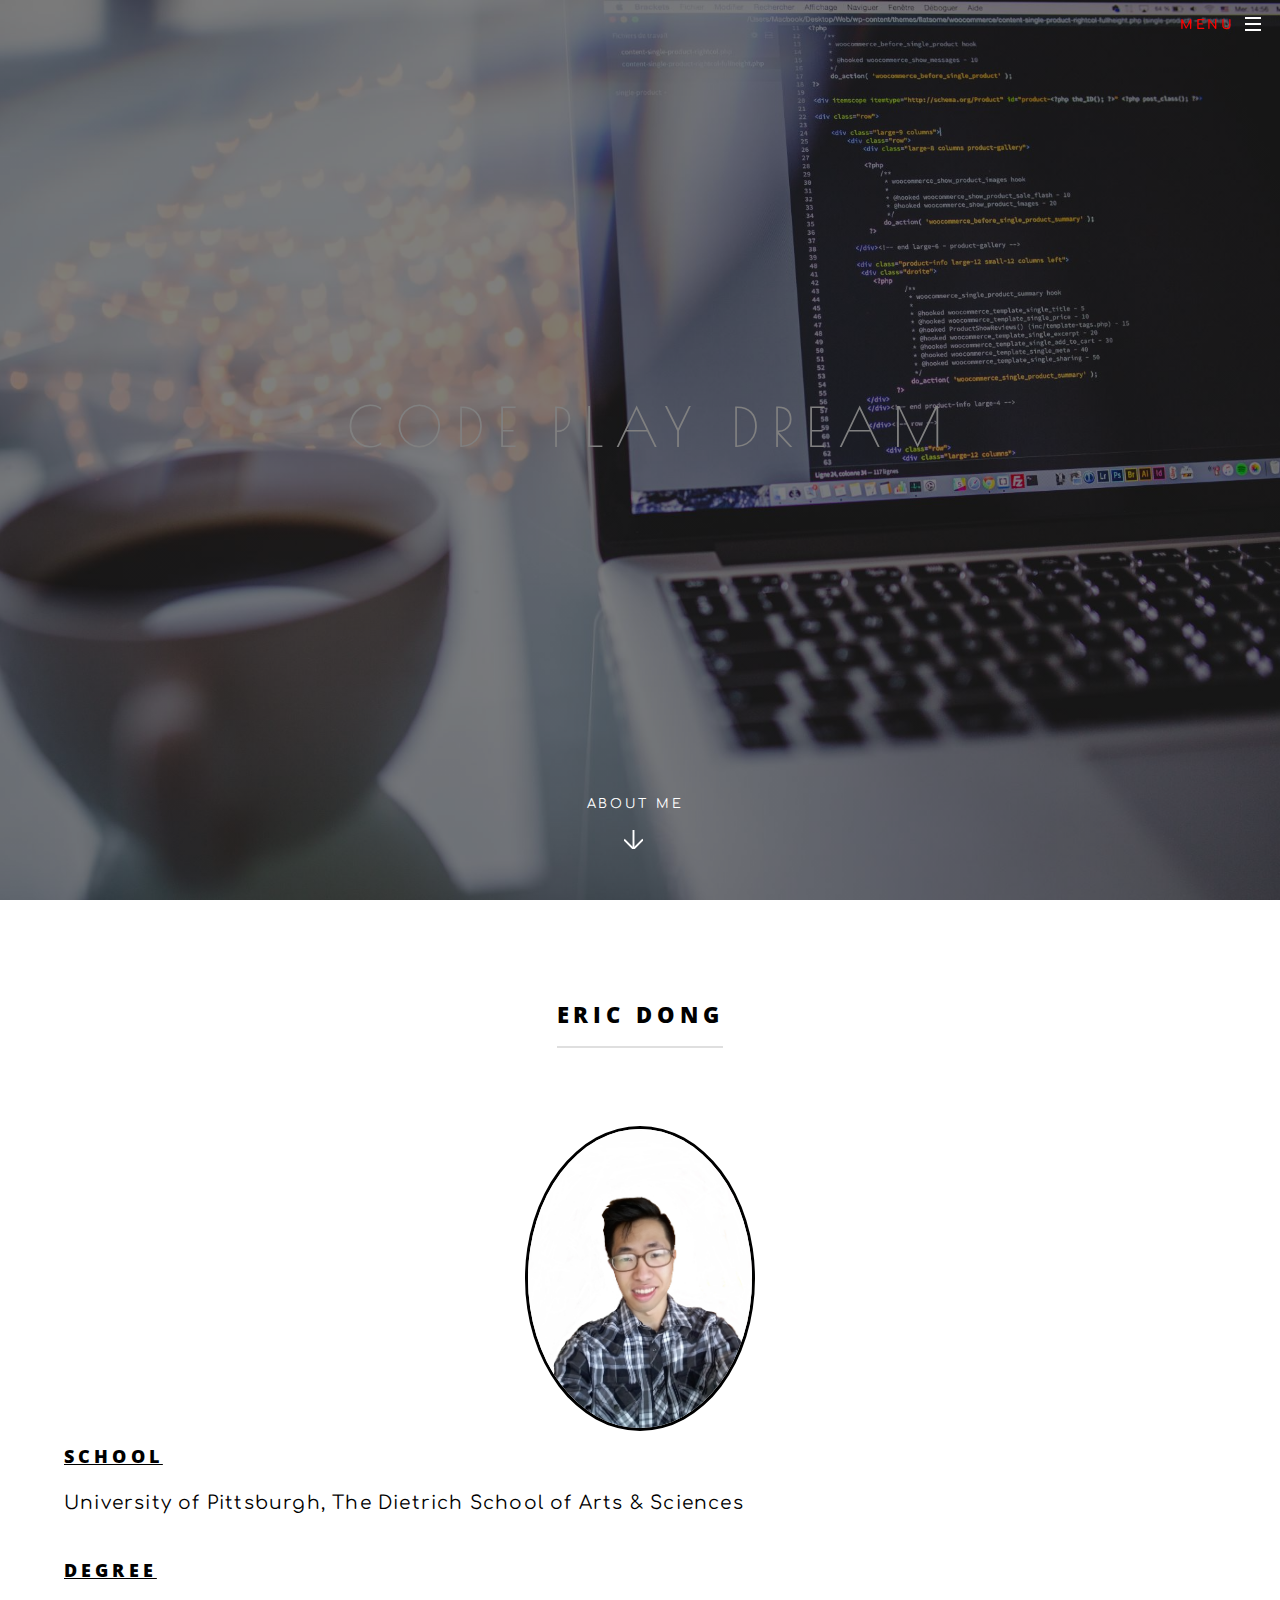
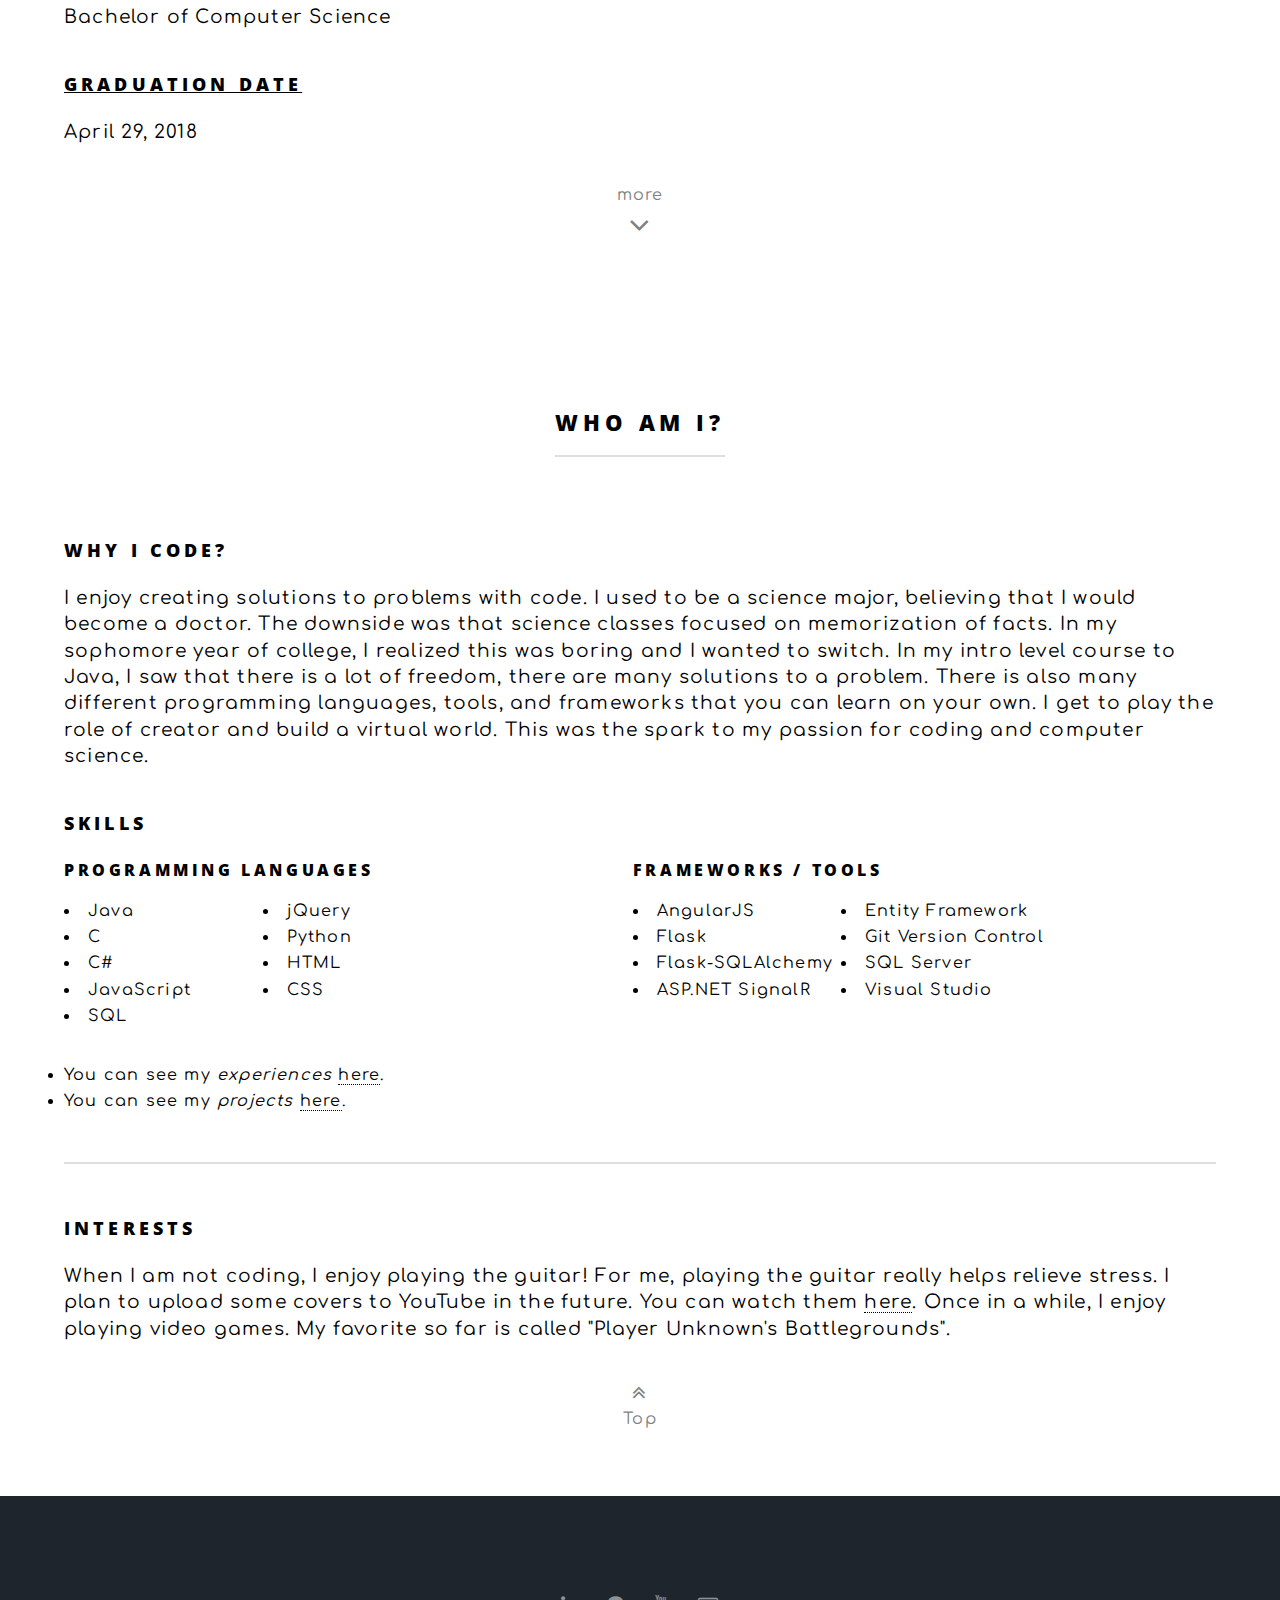
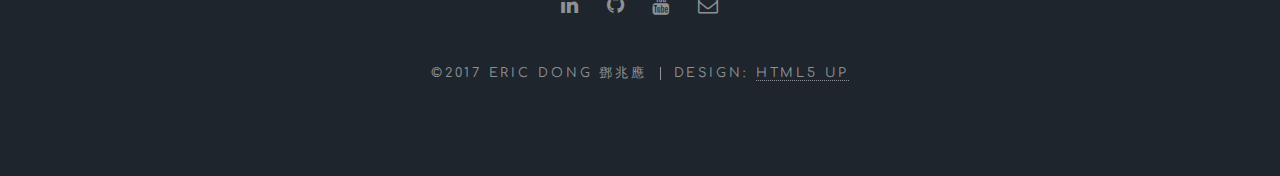
==== commit f0634565: "fixed link" ====
--- a/index.html
+++ b/index.html
@@ -159,8 +159,10 @@
 
 								</div>
 							</div>
-								<p>You can see my <em>experiences</em> <a target="_blank" href="experience.html">here</a>.</p>
-								<p>You can see my <em>projects</em> <a target="_blank" href="projects.html">here</a>.</p>
+								<div>
+									<li>You can see my <em>experiences</em> <a target="_blank" href="experience.html">here</a>.</li>
+									<li>You can see my <em>projects</em> <a target="_blank" href="projects.html">here</a>.</li>
+								</div>
 								<hr/>
 								<h3>Interests</h3>
 								<p>
